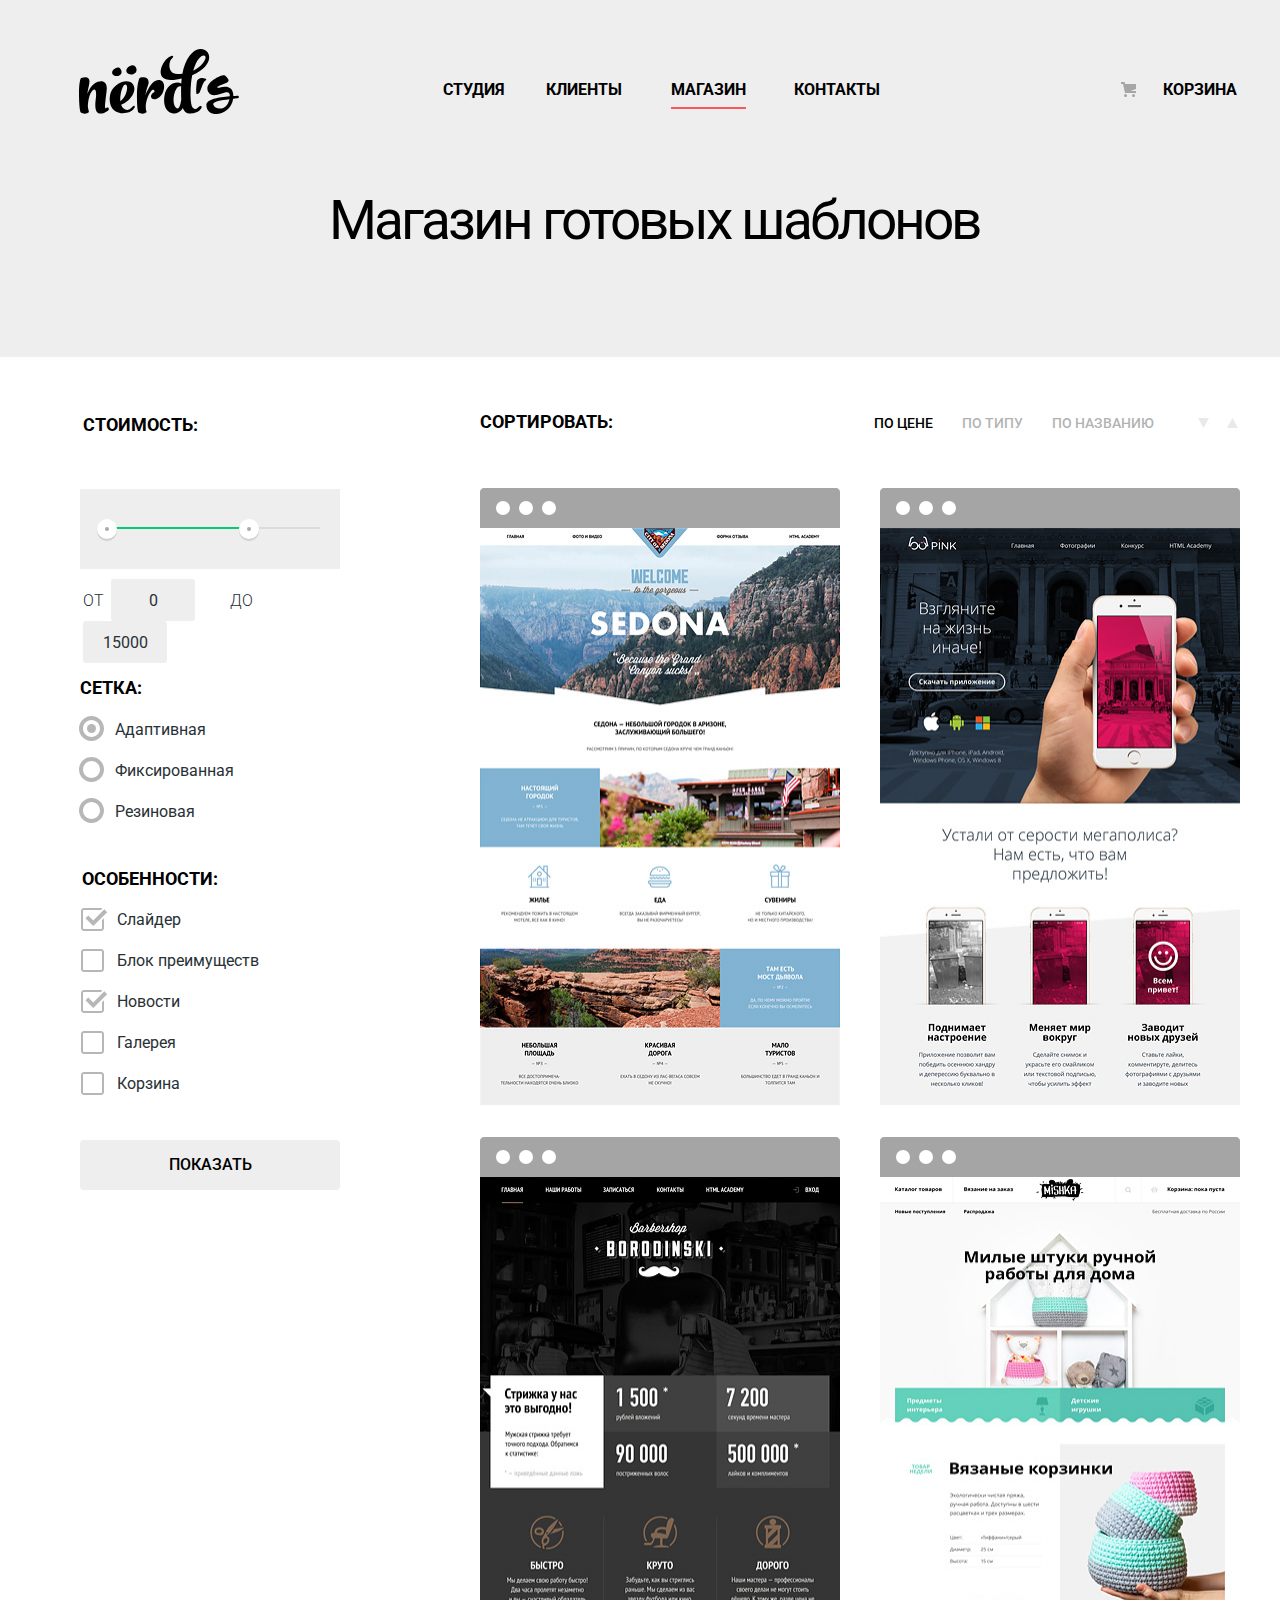
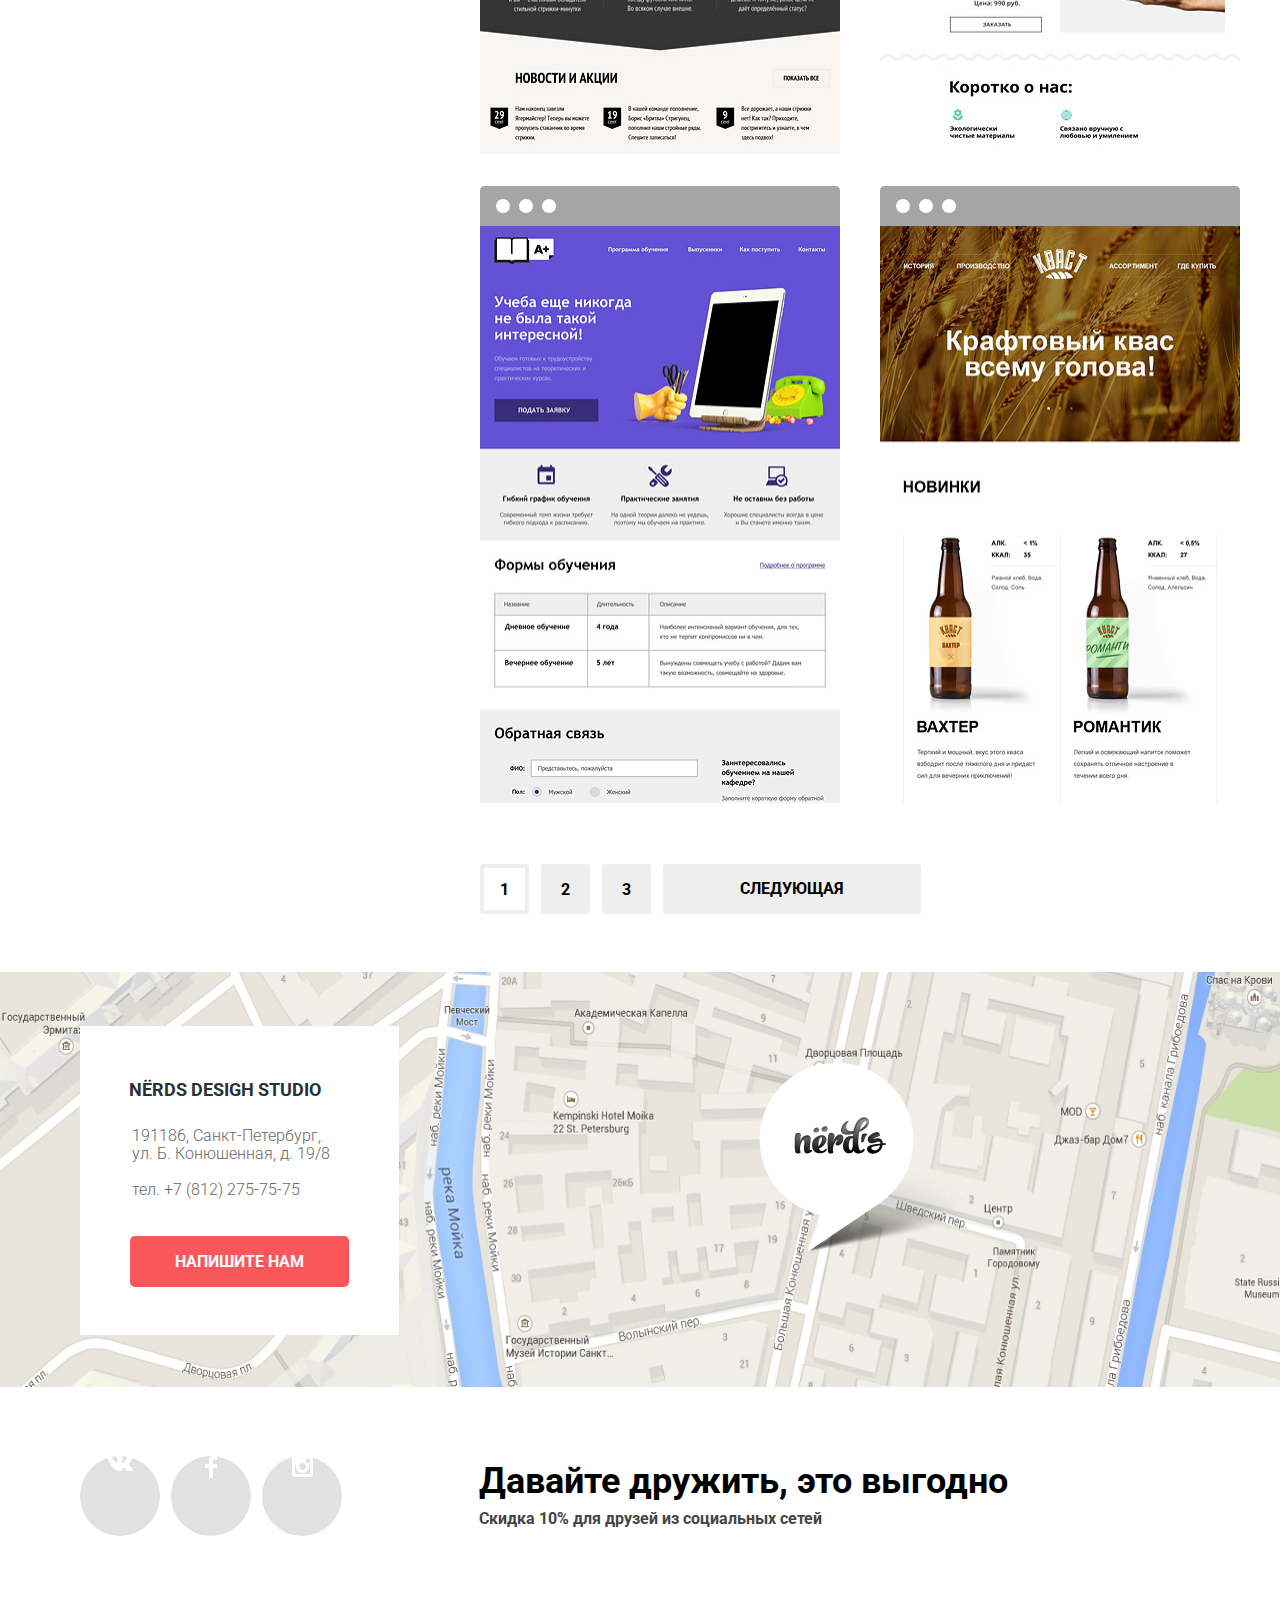
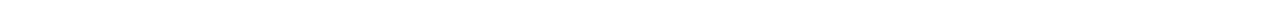
==== catalog.html @ 34147fb2 "размеры svg" ====
<!DOCTYPE html>
<html lang="ru">

<head>
  <meta charset="utf-8">
  <title>Дизайн-студия"Нёрдс"</title>
  <link href="https://fonts.googleapis.com/css?family=Roboto:400,500,700" rel="stylesheet">
  <link href="css/normalize.css" rel="stylesheet">
  <link href="css/main.min.css" rel="stylesheet"> </head>

<body>
  <header class="main-menu">
    <div class="main-menu-container">
      <a class="main-header-logo" href="index.html"> <img src="img/nerds-logo.svg" width="160" height="65" alt="Логотип дизайн-студии Нёрдс"> </a>
      <nav aria-label="Содержимое" class="main-navigation">
        <ul class="site-navigation">
          <li class="site-navigation-item studio"><a href="index.html">Студия</a></li>
          <li class="site-navigation-item"><a href="clients.html">Клиенты</a></li>
          <li class="site-navigation-item active"><a href="shop.html">Магазин</a></li>
          <li class="site-navigation-item"><a href="contacts.html">Контакты</a></li>
          <li class="site-navigation-item bucket"><a href="basket.html">Корзина</a></li>
        </ul>
      </nav>
    </div>
    <h1 class="main-title">Магазин готовых шаблонов</h1> </header>
  <main class="container">
    <h1 class="visually-hidden">Шаблоны сайтов</h1>
    <section class="filters">
      <h2 class="visually-hidden">Фильтр сайтов</h2>
      <form class="filter left-column" method="get" action="https://echo.htmlacademy.ru">
        <fieldset>
          <legend class="filter-title">Стоимость:</legend>
          <div class="range-filter">
            <div class="range-controls">
              <div class="scale">
                <div class="bar"></div>
              </div>
              <button class="toggle toggle-min"><span class="visually-hidden">Меньше</span></button>
              <button class="toggle toggle-max"><span class="visually-hidden">Больше</span></button>
            </div>
            <div class="price-controls">
              <label tabindex="0" class="min-price">от
                <input class="min-controls-window" name="min-price" type="text" value="0"> </label>
              <label tabindex="0" class="max-price">до
                <input class="max-controls-window" name="max-price" type="text" value="15000"> </label>
            </div>
          </div>
        </fieldset>
        <fieldset class="grid">
          <legend class="filter-title">Сетка:</legend>
          <ul class="filter-option-list">
            <li class="filter-option">
              <input class="filter-input-radio visually-hidden" type="radio" name="grid-filter" id="filter-adaptive" checked>
              <label for="filter-adaptive">Адаптивная</label>
            </li>
            <li class="filter-option">
              <input class="filter-input-radio visually-hidden" type="radio" name="grid-filter" id="filter-fixed">
              <label for="filter-fixed">Фиксированная</label>
            </li>
            <li class="filter-option">
              <input class="filter-input-radio visually-hidden" type="radio" name="grid-filter" id="filter-rubber">
              <label for="filter-rubber">Резиновая</label>
            </li>
          </ul>
        </fieldset>
        <fieldset class="features">
          <legend class="filter-title">Особенности:</legend>
          <ul class="filter-option-list">
            <li class="filter-option">
              <input class="filter-input-checkbox visually-hidden" type="checkbox" name="slider" id="filter-slider" checked>
              <label for="filter-slider">Слайдер</label>
            </li>
            <li class="filter-option">
              <input class="filter-input-checkbox visually-hidden" type="checkbox" name="advantages" id="filter-advantages">
              <label for="filter-advantages">Блок преимуществ</label>
            </li>
            <li class="filter-option">
              <input class="filter-input-checkbox visually-hidden" type="checkbox" name="news" id="filter-news" checked>
              <label for="filter-news">Новости</label>
            </li>
            <li class="filter-option">
              <input class="filter-input-checkbox visually-hidden" type="checkbox" name="gallery" id="filter-gallery">
              <label for="filter-gallery">Галерея</label>
            </li>
            <li class="filter-option">
              <input class="filter-input-checkbox visually-hidden" type="checkbox" name="basket" id="filter-basket">
              <label for="filter-basket">Корзина</label>
            </li>
          </ul>
        </fieldset>
        <button type="submit" class="filter-button button">Показать</button>
      </form>
      <div class="right-column">
        <div class="sort-wrapper"> <span class="filter-title modificate">Сортировать:</span>
          <ul class="sort-option-list">
            <li class="sort-option active"> <a href="#">По цене</a> </li>
            <li class="sort-option"> <a href="#">по типу</a> </li>
            <li class="sort-option"> <a href="#">по названию</a> </li>
          </ul>
          <ul class="sort-button-arrows">
            <li class="sort-button up">
              <a class="sort-button" href="#"> <img src="img/icon-up-dir.svg" width="11" height="10" alt="Cортировать по возрастанию"><span class="visually-hidden">Cортировать по возрастанию</span> </a>
            </li>
            <li class="sort-button down">
              <a class="sort-button" href="#"> <img src="img/icon-down-dir.svg" width="11" height="10" alt="Cортировать по убыванию"><span class="visually-hidden">Cортировать по убыванию</span> </a>
            </li>
          </ul>
        </div>
        <h2 class="visually-hidden">Список готовых шаблонов</h2>
        <ul class="catalog-list">
          <li class="catalog-item">
            <a href="sedona.html"> <img src="img/img-sedona.jpg" width="360" height="577" alt="Изображение главной страницы сайта Sedona"> </a>
            <div class="description-catalog">
              <h2>Sedona</h2>
              <p>Информационный сайт для туристов</p> <a href="#">9 900 руб.</a> </div>
          </li>
          <li class="catalog-item">
            <a href="pink.html"> <img src="img/img-pink.jpg" width="360" height="577" alt="Изображение главной страницы сайта Pink"> </a>
            <div class="description-catalog">
              <h2>Pink</h2>
              <p>Продуктовый лендинг для приложения для IOS и Android</p> <a href="#">9 900 руб.</a> </div>
          </li>
          <li class="catalog-item">
            <a href="borodinski.html"> <img src="img/img-barbershop.jpg" width="360" height="577" alt="Изображение главной страницы сайта Borodinski"> </a>
            <div class="description-catalog">
              <h2>Barbershop</h2>
              <p>Сайт салона красоты.Для мужчин, да.</p> <a href="#">9 900 руб.</a> </div>
          </li>
          <li class="catalog-item">
            <a href="mishka.html"> <img src="img/img-mishka.jpg" width="360" height="577" alt="Изображение главной страницы сайта Mishka"> </a>
            <div class="description-catalog">
              <h2>Mishka</h2>
              <p>Интернет-магазин вязанных игрушек</p> <a href="#">9 900 руб.</a> </div>
          </li>
          <li class="catalog-item">
            <a href="a+.html"> <img src="img/img-aplus.jpg" width="360" height="577" alt="Изображение главной страницы сайта A Plus"> </a>
            <div class="description-catalog">
              <h2>A Plus</h2>
              <p>Лендинг курсов повышения квалификации</p> <a href="#">9 900 руб.</a> </div>
          </li>
          <li class="catalog-item">
            <a href="kvast.html"> <img src="img/img-kvast.jpg" width="360" height="577" alt="Изображение главной страницы сайта Кvast"> </a>
            <div class="description-catalog">
              <h2>Кваст</h2>
              <p>Промо-сайт производителя крафтового кваса</p> <a href="#">9 900 руб</a> </div>
          </li>
        </ul>
        <ul class="pagination-list" aria-label="Переключатель страниц каталога">
          <li class="pagination-item active"><a href="#">1</a></li>
          <li class="pagination-item"><a href="#">2</a></li>
          <li class="pagination-item"><a href="#">3</a></li>
          <li class="pagination-item"><a class="next-page" href="#">Следующая</a></li>
        </ul>
      </div>
    </section>
    <section class="contacts"> <img class="map" src="img/map.jpg" alt="Карта c указанием адреса компании" width="1440" height="415"> <img class="marker-map" src="img/map-marker.png" width="367" height="190"  alt="Отметка адреса компании на карте">
      <div class="write-us">
        <h3>Nёrds desigh studio</h3>
        <p>191186, Санкт-Петербург,
          <br>ул. Б. Конюшенная, д. 19/8
          <br>
          <br>тел. +7 (812) 275-75-75</p>
          <a class="write-us-button" href="#">Напишите нам</a>
        </div>
    </section>
  </main>
  <footer class="main-footer">
    <div class="footer-social" aria-label="Мы в социальных сетях">
      <ul class="social-list">
        <li class="social-button">
          <a class="social" href="#"><img src="img/vk-icon.svg" width="26" height="15" alt="Следите за нами Вконтакте"></a>
        </li>
        <li class="social-button">
          <a class="social" href="#"><img src="img/fb-icon.svg" width="12" height="22" alt="Следите за нами В Фейсбукe"></a>
        </li>
        <li class="social-button">
          <a class="social" href="#"><img src="img/insta-icon.svg" width="21" height="21" alt="Следите за нами В Инстаграмe"></a>
        </li>
      </ul>
    </div>
    <div class="friendship">
      <h2>Давайте дружить, это выгодно</h2>
      <p>Скидка 10% для друзей из социальных сетей</p>
    </div>
  </footer>
  <section class="modal-write-us">
    <h2>Напишите нам</h2>
    <form class="modal-form" action="https://echo.htmlacademy.ru" method="post">
      <div class="row-1">
        <p class="write-item">
          <label for="input-name">Ваше имя</label>
          <input id="input-name" type="text" name="name" value="" placeholder="Имя Фамилия"> </p>
        <p class="write-item">
          <label for="input-email">Ваш email</label>
          <input id="input-email" type="email" name="email" value="" placeholder="email@example.com"> </p>
      </div>
      <div class="row-2">
        <p class="write-item">
          <label for="input-text">Текст письма</label>
          <textarea id="input-text" name="input-text" placeholder="В свободной форме"></textarea>
        </p>
      </div>
      <button class="button" type="submit">Отправить</button>
      <button class="modal-close" type="button"><img src="img/close-cross.svg" width="21" height="21" alt="Закрыть окно">Закрыть</button>
    </form>
  </section>
  <script src="js/script.min.js"></script>
</body>

</html>
---- css/main.min.css ----
body{width:100%;margin:0;padding:0;font-family:'Roboto','Arial',sans-serif;font-size:16px;line-height:24px;font-weight:700;color:#283136;background-color:#ffffff;background-position:top center;background-repeat:no-repeat;position:absolute}a{text-decoration:none}.visually-hidden{position:absolute;clip:rect(0 0 0 0);width:1px;height:1px;margin:-1px}.main-menu{width:100%;background-color:#eeeeee;margin-bottom:36px}.main-menu-container{width:1200px;margin:0 auto}.main-header-logo{width:160px;height:130px;opacity:1;cursor:pointer}.main-header-logo:hover{opacity:0.8}.main-header-logo:active{opacity:0.3}.main-header-logo img{top:49px;position:relative;left:39px}.examples-list{width:1200px;margin:0 auto}.main-navigation{font-size:16px;line-height:36px;color:#283136;text-transform:uppercase;background-color:#eeeeee;display:flex;align-items:center;flex-direction:column;margin:0}.site-navigation{width:800px;list-style:none;padding:0;margin:0;margin-left:auto;display:flex;justify-content:space-between}.bucket{margin-right:3px;margin-left:25px}.bucket::before{content:url('../img/cart-icon.svg');position:relative;top:7px;top:2px;right:27px;margin-left:194px}.site-navigation a{color:#000000;font-size:16px;display:inline-block;vertical-align:top;line-height:35px;border-bottom:solid 2px transparent}.studio{margin-right:-8px;margin-left:3px}.site-navigation a:hover{color:#fb565a}.site-navigation a:active{opacity:0.3;color:#000000}.site-navigation-item.active a{border-bottom:2px solid #fb565a}.slider{margin:0 auto;padding:0;list-style:none;width:1120px}.slide{display:none;position:relative;min-height:437px}.slide.slide-active{display:flex}.slide-column h1{font-family:'Roboto','Arial',sans-serif;font-weight:bold;font-size:55px;line-height:55px;padding-top:84px;padding-bottom:10px;margin:0}.content-1 h1{width:400px}.content-2 h1{width:548px}.content-3 h1{width:409px}.slide p{margin:16px 36px 53px -1px}.slide a{text-transform:uppercase;color:#ffffff;font-weight:lighter;background-color:#fb565a;width:240px;height:50px;padding-left:53px;padding-right:55px;padding-top:16px;padding-bottom:15px;border-radius:3px}.slide a:hover{background-color:#e74246}.slide a:active{background-color:#d7373b;box-shadow:inset 0 4px 1px 0 #c13135;color:rgba(255,255,255,0.3)}.slide-image{position:relative}.slide-image.image-1{bottom:-14px;right:-27px;transform:scale(1.09,1.04)}.slide-image.image-2{bottom:-13px;right:120px;transform:scale(1.09,1.04)}.slide-image.image-3{bottom:-13px;right:-21px;transform:scale(1.09,1.04)}.slider-pagination{width:71px;list-style:none;display:-webkit-box;display:-ms-flexbox;display:flex;justify-content:space-between;position:absolute;bottom:104px;right:504px;z-index:2}.switcher label{display:block;cursor:pointer}.slider-input-radio + label::before{content:'';display:block;width:4px;height:4px;background-position:center;border-radius:50%;background-color:white;box-shadow:0 0 0 2px white,0 0 0 7px white}.slider-input-radio:checked + label::before{box-shadow:0 0 0 2px #c1c1c1,0 0 0 7px white}.slider-input-radio:checked:active + label::before{}.slider-input-radio:active + label::before{}.projects{min-height:426px;margin-top:80px}.projects-list{list-style:none;display:flex;justify-content:space-between;width:1200px;margin:0 auto;padding:0;border-bottom:2px solid #d0cece}.project-item{width:300px;height:350px;margin-bottom:76px}.project-item.web{padding-left:40px}.project-item.presentation{padding-right:60px}.project-item h3{font-size:24px;line-height:30px;text-transform:uppercase;font-weight:bold;margin:18px -1px 15px}.project-item p{font-weight:300;margin:17px 0 46px}.project-list li{background-color:#ffffff;font-size:16px;line-height:20px;padding-left:45px;padding-right:45px;padding-top:19px;padding-bottom:19px;text-transform:uppercase;color:#ffffff;width:160px;height:50px}.project-item a{font-size:16px;font-weight:lighter;line-height:20px;padding-left:38px;padding-right:40px;padding-top:17px;padding-bottom:13px;border-radius:3px;text-transform:uppercase;color:#ffffff;width:160px;height:50px}.apps a{background-color:#00ca74}.apps a:hover{background-color:#00bc6c}.apps a:active{background-color:#00aa62;box-shadow:inset 0 4px 1px 0 #009958;color:rgba(255,255,255,0.3)}.presentation a{background-color:#efc84a}.presentation a:hover{background-color:#eab534}.presentation a:active{background-color:#e5a722;box-shadow:inset 0 4px 1px 0 #ce961f;color:rgba(255,255,255,0.3)}.web  a{background-color:#fb565a}.web  a:hover{background-color:#e74246}.web  a:active{background-color:#d7373b;box-shadow:inset 0 4px 1px 0 #c13135;color:rgba(255,255,255,0.3)}.middle-colums{display:flex;width:1200px;margin:0 auto}.about-us{width:800px;font-family:'Roboto','Arial',serif;font-weight:300;margin-left:20px}.statistics-list{width:380px;margin-top:40px}.about-us h2{line-height:45px;font-size:42px;padding:75px 86px 15px 20px;margin:0;font-weight:500;letter-spacing:2px}.about-us p{padding:0 20px;margin:1em 0 2.5em}.about-us h3{font-family:'Roboto','Arial',serif;font-weight:600;font-size:16px;text-transform:uppercase;margin:10px 0 24px;padding:0 9px 0 19px}.order-list{list-style:none}.order-item{margin-bottom:24px;margin-left:-27px;margin-top:10px}.order-item::before{content:'';background-color:#fb565a;width:26px;height:2px;margin-right:17px;display:inline-block;vertical-align:middle;position:relative;top:-2px;left:6px}.statistics-list img{margin:0 6px 10px 20px}.statistics-list h3{font-size:16px;line-height:24px;text-transform:uppercase;margin:20px 0 40px;padding:0 0 0 36px}.statistics-list table{border-collapse:collapse;margin-left:7px}.top{margin:0}.top td{font-size:46px;line-height:46px;text-transform:uppercase;text-align:center;padding:0}.top span{font-size:24.5px;position:relative;top:-17px}.top td:last-child{position:relative;left:-22px}.bottom th{font-size:16px;line-height:18px;padding-top:12px;font-weight:400;padding-left:13px;padding-right:14px;text-align:left}.examples-items{list-style:none;opacity:1;display:flex;padding:0;justify-content:space-between;margin:0;border-top:2px solid #d0cece;border-bottom:2px solid #d0cece}.examples-items li::after{content:'';display:block;height:53px;width:2px;background-color:#d0cece;position:absolute;right:-58px;top:63px}.examples-items li:last-child::after{display:none}.examples-items li{position:relative;width:225px;height:180px}.examples-items a{display:inline-block;vertical-align:top;opacity:0.2}.examples-items a:hover{opacity:1}.examples-items a:active{opacity:0.1}.examples{width:1125px;padding:0;margin:50px auto 4px}.contacts{width:100%;position:relative;margin-top:0;margin-bottom:46px}.map{width:100%;margin-top:76px}.write-us h3{font-size:18px;line-height:30px;text-transform:uppercase;padding-left:49px;padding-top:31px}.marker-map{position:absolute;top:166px;right:calc(50% - 350px)}.write-us p{font-size:16px;line-height:18px;color:#666666;text-align:left;padding-left:52px;padding-top:4px;font-weight:300}.write-us{width:319px;height:309px;background-color:#ffffff;position:absolute;left:calc(50% - 560px);top:130px}.write-us a{background-color:#fb565a;width:auto;height:50px;font-size:16px;line-height:18px;color:#ffffff;text-align:center;position:relative;padding:16px 45px;text-transform:uppercase;left:50px;top:35px;border-radius:5px}.write-us a:hover{background-color:#e74246}.write-us a:active{background-color:#d7373b;box-shadow:inset 0 4px 1px 0 #c13135;color:rgba(255,255,255,0.3)}.main-footer{width:1200px;margin:0 auto;background-color:#ffffff;display:flex;margin-bottom:55px}.footer-social{width:500px;background-color:#ffffff}.social-list{list-style:none;display:flex}.social{width:80px;height:80px;border-radius:80px;background-color:#e1e1e1;display:flex;justify-content:center;margin-right:11px}.social-button a:hover{background-color:#e74246}.social-button a:active{background-color:#d7373b;box-shadow:inset 0 4px 1px 0 #c13135;color:rgba(255,255,255,0.3)}.social:active img{opacity:0.3}.friendship{width:940px;background-color:#ffffff}.friendship h2{font-size:36px;line-height:36px;color:#000000;text-align:left;margin:23px 6px 12px 22px}.friendship p{font-size:16px;line-height:16px;color:#444444;text-align:left;margin:8px 0 0 22px}.modal-write-us{display:none;width:960px;padding-top:92px;margin:0 auto;min-height:501px;text-transform:none;top:50%;margin-top:-250px;left:50%;margin-left:-480px;position:fixed;background-color:white;box-shadow:0 0 25px 0 rgba(0,0,0,.6)}.modal-show{display:block}.modal-write-us h2{font-size:45px;line-height:45px;color:#000000;text-align:left;padding-left:97px;font-weight:500;margin-top:-23px;margin-bottom:0}.modal-write-us .row-1{justify-content:space-between;margin-bottom:47px}.modal-form .row-1,.modal-form .row-2{display:flex;justify-content:space-between}.modal-form input{width:360px;height:50px;outline:0}.button{font-size:16px;line-height:18px;text-transform:uppercase;color:#ffffff;background-color:#fb565a;padding:16px 80px 16px 80px;width:260px;text-align:center;margin-left:97px;margin-top:40px;border-radius:4px;border-style:none}.modal-close{border:0 solid transparent;width:55px;height:55px;font-size:0;background-color:transparent;cursor:pointer;position:absolute;top:62px;right:74px;opacity:0.5}.modal-close:hover{opacity:1}.modal-close:active{border:0 solid transparent;opacity:0.1;outline-style:none}.button:hover{background-color:#e74246}.button:active{background-color:#d7373b;box-shadow:inset 0 4px 1px 0 #c13135;color:rgba(255,255,255,0.3);outline-style:none}button,input{overflow:visible}.write-item{margin:38px 0 0 98px;width:360px}.write-item:nth-child(2){padding:0;margin-left:29px;margin-right:102px;margin-bottom:0}.row-2 p{margin-top:-17px}.modal-form input,.modal-form textarea{box-sizing:border-box;padding:18px 17px;font-weight:400;font-size:16px;line-height:18px;color:#444444;border:2px solid rgba(68,68,68,0.3);border-radius:3px;margin-top:7px}.modal-form input:hover,.modal-form textarea:hover{border:2px solid rgba(68,68,68,0.5)}.modal-form input:focus,.modal-form textarea:focus{border:2px solid rgba(68,68,68,1)}.modal-form input:invalid,.modal-form textarea:invalid{border:2px solid #e74246;color:#e74246}.modal-form textarea{outline:transparent;width:760px;min-height:117px;padding-top:10px;padding-left:14px}.title{width:auto;background-color:#eeeeee;text-align:center;margin-bottom:117px;padding:117px 358px 117px 358px}.main-title{font-size:55px;line-height:55px;letter-spacing:-3px;text-align:center;color:#000000;font-weight:400;padding-top:47px;padding-left:93px;padding-right:65px;padding-bottom:109px}.filter-title{font-size:18px;line-height:30px;color:#000000;text-transform:uppercase;padding:16px 0 2px 17px;margin-top:0}.sort{list-style:none}.sort li{font-size:16px;line-height:20px;color:#283136;text-transform:uppercase;display:inline-block;vertical-align:top;margin:0 9px;padding:0 13px}.sort-wrapper{display:flex;align-items:center;margin:-33px 69px;justify-content:space-between}.filters{width:1200px;margin:0 auto;display:flex;justify-content:space-between}.filter-option-list{list-style:none;position:relative;margin:17px auto}.filter-option{line-height:35px;font-size:16px;padding-right:5px;margin-top:6px;font-weight:400}.sort-option-list{font-size:14px;line-height:18px;text-transform:uppercase;list-style:none;display:flex;margin-right:25px;margin-bottom:-30px;font-weight:300}.right-column{width:820px}.left-column{padding-left:12px}.pagination-list{width:443px;margin:0 auto;padding-left:60px;white-space:nowrap;list-style:none;margin-top:36px;margin-left:0;margin-bottom:-18px}.pagination-item{padding-right:20px;padding-left:20px;padding-top:13px;padding-bottom:13px;margin-right:8px;background-color:#eeeeee;display:inline-block;vertical-align:top;text-align:center;border-radius:3px;color:rgba(0,0,0,1)}.pagination-item.active{background-color:transparent;border:4px solid #eeeeee;padding:9px 16px}.pagination-item:hover{background-color:#dfdfdf}.pagination-item:active{background-color:#d5d5d5;box-shadow:inset 0 4px 1px 0 #bfbfbf}.pagination-item:active a{color:rgba(0,0,0,0.3)}.next-page{padding:13px 57px}.pagination-item.next-page:hover{padding:9px 73px}.pagination-item a{text-decoration:none;font-size:16px;line-height:18px;color:rgba(0,0,0,1);text-transform:uppercase;text-align:center;vertical-align:middle}.filter{width:260px}.sort{width:auto;position:relative;display:flex}.catalog-list{list-style:none;flex-wrap:wrap;justify-content:space-between;align-items:flex-start;padding:0;margin:73px auto 0 60px;display:flex}.catalog-item{position:relative;width:360px;min-height:577px;flex-direction:column;margin-bottom:18px}.filter fieldset{border:none}.filter .button{margin:0;margin-top:0;margin-left:0;margin-left:28px;background-color:#eeeeee;color:#000000;font-size:16px;line-height:18px;font-weight:500;margin-top:-4px}.filter .button:hover{background-color:#dfdfdf}.filter .button:active{background-color:#d5d5d5;box-shadow:inset 0 4px 1px 0 #bfbfbf;color:rgba(0,0,0,0.3)}.start-price{width:80px}.filter-input-radio+label::before{content:'';position:absolute;top:-6px;left:-36px;width:30px;height:30px;background-image:url('../img/radio-off.svg');background-repeat:no-repeat;background-position:left center;opacity:0.4}.filter-input-radio+label:hover::before{opacity:1}.filter-input-radio+label:active{opacity:0.2}.filter-input-radio:checked+label::before{background-image:url('../img/radio-on.svg')}.filter-option-list label{position:relative;top:-16px;right:-12px;cursor:pointer}.filter-input-checkbox+label::before{content:'';position:absolute;top:-6px;left:-36px;width:30px;height:30px;background-image:url('../img/checkbox-off.svg');background-repeat:no-repeat;background-position:left center;opacity:0.4}.filter-input-checkbox+label:hover::before{opacity:1}.filter-input-checkbox+label:active{opacity:0.2}.filter-input-checkbox:checked+label::before{background-image:url('../img/checkbox-on.svg')}.sort-option-list li{line-height:35px;font-size:16px;padding-right:16px;font-weight:500}.grid{margin-top:120px;margin-left:-1px}.sort-option a{color:#000000;margin-left:13px;margin-right:0;font-size:14px;line-height:35px;opacity:0.3}.sort-option a:hover{opacity:0.6}.sort-option a:active,.sort-option.active a{opacity:1}.range-filter{width:260px;height:80px;background-color:#eeeeee;position:relative;top:42px;left:14px}.range-controls{position:relative;height:5px;padding-top:38px}.range-controls .scale{width:219px;background:#d7dcde;margin:0 auto}.range-controls .bar{width:65%;height:2px;background:#00ca74}.range-controls .toggle-min{left:18px}.range-controls .toggle{position:absolute;top:30px;left:17px;width:20px;height:20px;padding:0;border:8px solid #fff;background-color:#ababab;-webkit-box-shadow:0 2px 1px 0 #cfcfcf;box-shadow:0 2px 1px 0 #cfcfcf;border-radius:50%;cursor:pointer}.range-controls .toggle-max{left:159px}.price-controls{font-weight:300;position:relative;padding-right:0;font-size:16px;text-transform:uppercase;top:47px}.price-controls .min-price{margin-left:3px}.price-controls .max-price{margin-left:31px}.min-controls-window{margin-left:3px}.max-controls-window{margin-left:3px}.price-controls input{width:80px;height:40px;text-align:center;color:#283136;border:0;border-radius:3px;background:0 0;background-color:#eeeeee}.features{margin-top:-24px;margin-left:1px}.modificate{margin-left:-26px;padding-top:45px}.sort-button{position:relative;border:none;opacity:0.3}.sort-button:hover{opacity:0.6}.sort-button:active{opacity:1}.up{left:67px;top:34px}.down{left:38px;top:10px}.catalog-item::before{content:url('../img/browser.svg');position:relative;top:7px;opacity:0.5}.catalog-item:hover::before{opacity:1}.description-catalog{display:none;position:absolute;left:0;bottom:0;right:0;min-height:231px;background-color:#eeeeee;padding:6px}.catalog-item:hover .description-catalog{display:block;z-index:1}.description-catalog h2{font-size:18px;line-height:30px;text-align:center;text-transform:uppercase;margin-top:34px}.description-catalog p{font-size:16px;line-height:18px;text-align:center;color:#666666;margin-bottom:35px;margin-top:25px}.description-catalog a{font-size:16px;line-height:18px;padding-left:61px;padding-right:61px;padding-top:16px;padding-bottom:16px;border-radius:4px;text-transform:uppercase;color:#ffffff;background-color:#fb565a;margin-left:68px;position:relative}.description-catalog a:hover{background-color:#e74246}.description-catalog a:active{background-color:#d7373b;box-shadow:inset 0 4px 1px 0 #c13135}.sort-button-arrows{list-style:none;margin-left:-282px}
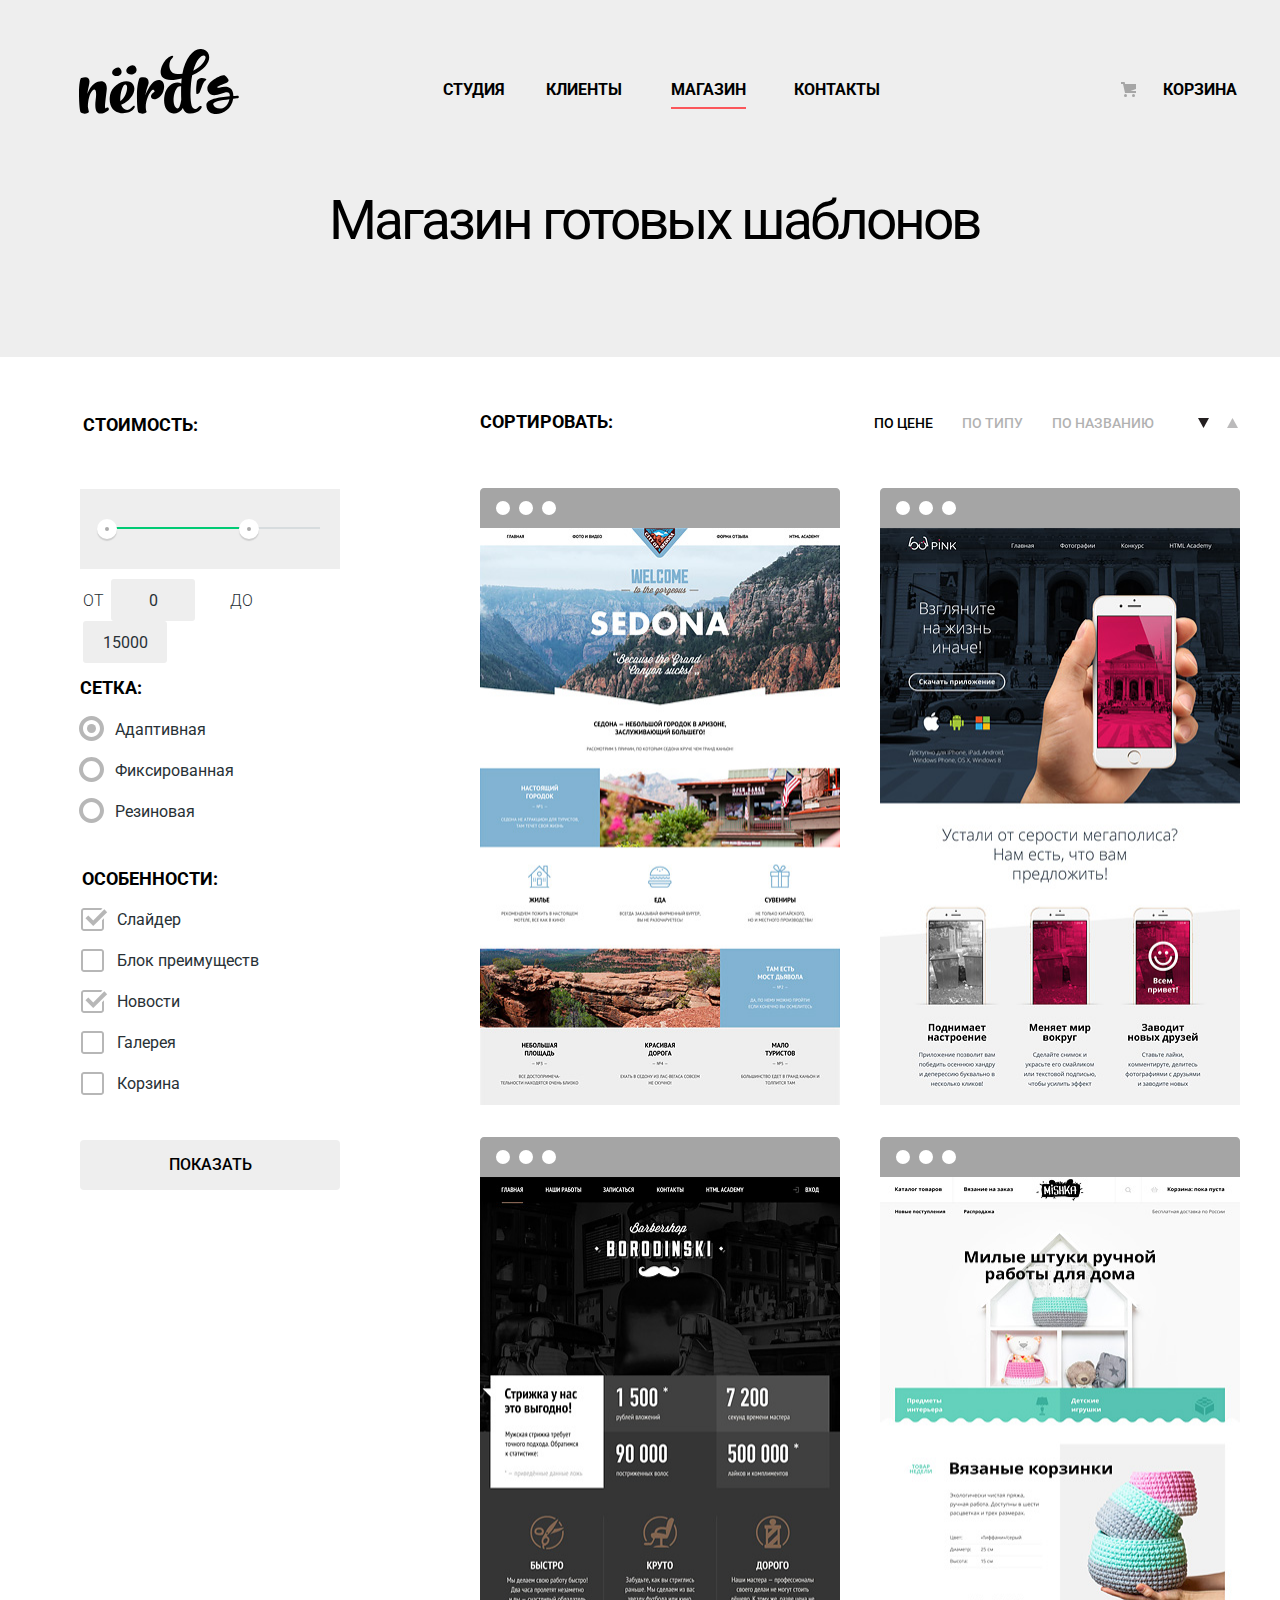
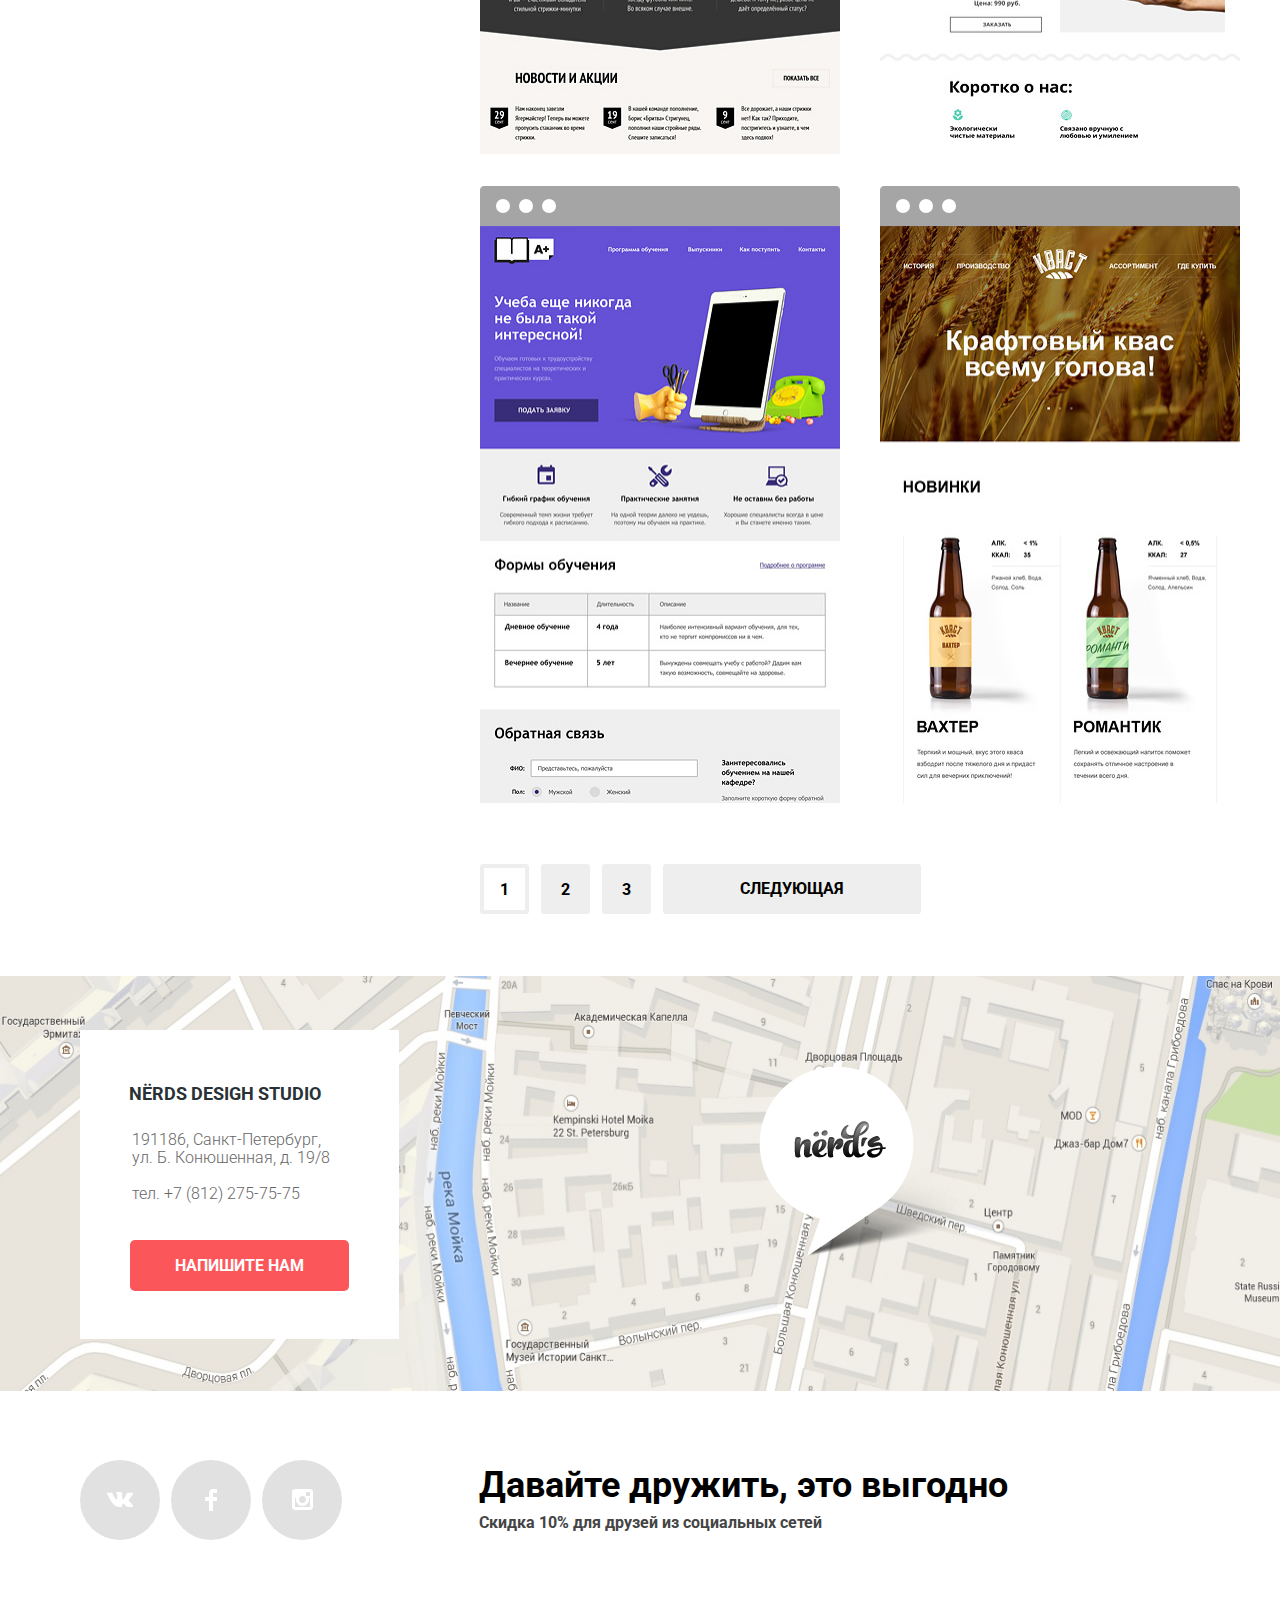
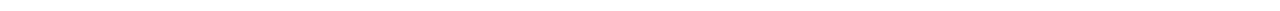
==== commit fb8332d2: "правки на финал" ====
--- a/catalog.html
+++ b/catalog.html
@@ -6,12 +6,15 @@
   <title>Дизайн-студия"Нёрдс"</title>
   <link href="https://fonts.googleapis.com/css?family=Roboto:400,500,700" rel="stylesheet">
   <link href="css/normalize.css" rel="stylesheet">
-  <link href="css/main.min.css" rel="stylesheet"> </head>
+  <link href="css/main.min.css" rel="stylesheet">
+</head>
 
 <body>
   <header class="main-menu">
     <div class="main-menu-container">
-      <a class="main-header-logo" href="index.html"> <img src="img/nerds-logo.svg" width="160" height="65" alt="Логотип дизайн-студии Нёрдс"> </a>
+      <a class="main-header-logo" href="index.html">
+        <img src="img/nerds-logo.svg" width="160" height="65" alt="Логотип дизайн-студии Нёрдс">
+      </a>
       <nav aria-label="Содержимое" class="main-navigation">
         <ul class="site-navigation">
           <li class="site-navigation-item studio"><a href="index.html">Студия</a></li>
@@ -22,7 +25,8 @@
         </ul>
       </nav>
     </div>
-    <h1 class="main-title">Магазин готовых шаблонов</h1> </header>
+    <h1 class="main-title">Магазин готовых шаблонов</h1>
+  </header>
   <main class="container">
     <h1 class="visually-hidden">Шаблоны сайтов</h1>
     <section class="filters">
@@ -91,58 +95,89 @@
         <button type="submit" class="filter-button button">Показать</button>
       </form>
       <div class="right-column">
-        <div class="sort-wrapper"> <span class="filter-title modificate">Сортировать:</span>
+        <div class="sort-wrapper">
+          <span class="filter-title modificate">Сортировать:</span>
           <ul class="sort-option-list">
-            <li class="sort-option active"> <a href="#">По цене</a> </li>
-            <li class="sort-option"> <a href="#">по типу</a> </li>
-            <li class="sort-option"> <a href="#">по названию</a> </li>
+            <li class="sort-option active"><a href="#">По цене</a></li>
+            <li class="sort-option"><a href="#">по типу</a></li>
+            <li class="sort-option"><a href="#">по названию</a></li>
           </ul>
           <ul class="sort-button-arrows">
-            <li class="sort-button up">
-              <a class="sort-button" href="#"> <img src="img/icon-up-dir.svg" width="11" height="10" alt="Cортировать по возрастанию"><span class="visually-hidden">Cортировать по возрастанию</span> </a>
-            </li>
-            <li class="sort-button down">
-              <a class="sort-button" href="#"> <img src="img/icon-down-dir.svg" width="11" height="10" alt="Cортировать по убыванию"><span class="visually-hidden">Cортировать по убыванию</span> </a>
+            <li class="sort-item up">
+              <a class="sort-button" href="#">
+                <img src="img/icon-up-dir.svg" width="11" height="10" alt="Cортировать по возрастанию">
+                <span class="visually-hidden">Cортировать по возрастанию</span>
+              </a>
+            </li>
+            <li class="sort-item down">
+              <a class="sort-button sort-button-active" href="#">
+                <img src="img/icon-down-dir.svg" width="11" height="10" alt="Cортировать по убыванию">
+                <span class="visually-hidden">Cортировать по убыванию</span>
+              </a>
             </li>
           </ul>
         </div>
         <h2 class="visually-hidden">Список готовых шаблонов</h2>
         <ul class="catalog-list">
           <li class="catalog-item">
-            <a href="sedona.html"> <img src="img/img-sedona.jpg" width="360" height="577" alt="Изображение главной страницы сайта Sedona"> </a>
+            <a href="sedona.html">
+              <img src="img/img-sedona.jpg" width="360" height="577" alt="Изображение главной страницы сайта Sedona">
+            </a>
             <div class="description-catalog">
               <h2>Sedona</h2>
-              <p>Информационный сайт для туристов</p> <a href="#">9 900 руб.</a> </div>
-          </li>
-          <li class="catalog-item">
-            <a href="pink.html"> <img src="img/img-pink.jpg" width="360" height="577" alt="Изображение главной страницы сайта Pink"> </a>
+              <p>Информационный сайт для туристов</p>
+              <a href="#">9 900 руб.</a>
+            </div>
+          </li>
+          <li class="catalog-item">
+            <a href="pink.html">
+              <img src="img/img-pink.jpg" width="360" height="577" alt="Изображение главной страницы сайта Pink">
+            </a>
             <div class="description-catalog">
               <h2>Pink</h2>
-              <p>Продуктовый лендинг для приложения для IOS и Android</p> <a href="#">9 900 руб.</a> </div>
-          </li>
-          <li class="catalog-item">
-            <a href="borodinski.html"> <img src="img/img-barbershop.jpg" width="360" height="577" alt="Изображение главной страницы сайта Borodinski"> </a>
+              <p>Продуктовый лендинг для приложения для IOS и Android</p>
+              <a href="#">9 900 руб.</a>
+            </div>
+          </li>
+          <li class="catalog-item">
+            <a href="borodinski.html">
+              <img src="img/img-barbershop.jpg" width="360" height="577" alt="Изображение главной страницы сайта Borodinski">
+            </a>
             <div class="description-catalog">
               <h2>Barbershop</h2>
-              <p>Сайт салона красоты.Для мужчин, да.</p> <a href="#">9 900 руб.</a> </div>
-          </li>
-          <li class="catalog-item">
-            <a href="mishka.html"> <img src="img/img-mishka.jpg" width="360" height="577" alt="Изображение главной страницы сайта Mishka"> </a>
+              <p>Сайт салона красоты.Для мужчин, да.</p>
+              <a href="#">9 900 руб.</a>
+            </div>
+          </li>
+          <li class="catalog-item">
+            <a href="mishka.html">
+              <img src="img/img-mishka.jpg" width="360" height="577" alt="Изображение главной страницы сайта Mishka">
+            </a>
             <div class="description-catalog">
               <h2>Mishka</h2>
-              <p>Интернет-магазин вязанных игрушек</p> <a href="#">9 900 руб.</a> </div>
-          </li>
-          <li class="catalog-item">
-            <a href="a+.html"> <img src="img/img-aplus.jpg" width="360" height="577" alt="Изображение главной страницы сайта A Plus"> </a>
+              <p>Интернет-магазин вязанных игрушек</p>
+              <a href="#">9 900 руб.</a>
+            </div>
+          </li>
+          <li class="catalog-item">
+            <a href="a+.html">
+              <img src="img/img-aplus.jpg" width="360" height="577" alt="Изображение главной страницы сайта A Plus">
+            </a>
             <div class="description-catalog">
               <h2>A Plus</h2>
-              <p>Лендинг курсов повышения квалификации</p> <a href="#">9 900 руб.</a> </div>
-          </li>
-          <li class="catalog-item">
-            <a href="kvast.html"> <img src="img/img-kvast.jpg" width="360" height="577" alt="Изображение главной страницы сайта Кvast"> </a>
+              <p>Лендинг курсов повышения квалификации</p>
+              <a href="#">9 900 руб.</a>
+            </div>
+          </li>
+          <li class="catalog-item">
+            <a href="kvast.html">
+              <img src="img/img-kvast.jpg" width="360" height="577" alt="Изображение главной страницы сайта Кvast">
+            </a>
             <div class="description-catalog">
               <h2>Кваст</h2>
-              <p>Промо-сайт производителя крафтового кваса</p> <a href="#">9 900 руб</a> </div>
+              <p>Промо-сайт производителя крафтового кваса</p>
+              <a href="#">9 900 руб</a>
+            </div>
           </li>
         </ul>
         <ul class="pagination-list" aria-label="Переключатель страниц каталога">
@@ -153,28 +188,32 @@
         </ul>
       </div>
     </section>
-    <section class="contacts"> <img class="map" src="img/map.jpg" alt="Карта c указанием адреса компании" width="1440" height="415"> <img class="marker-map" src="img/map-marker.png" width="367" height="190"  alt="Отметка адреса компании на карте">
+    <section class="contacts"> <img class="map" src="img/map.jpg" alt="Карта c указанием адреса компании" width="1440" height="415">
+      <img class="marker-map" src="img/map-marker.png" width="367" height="190"  alt="Отметка адреса компании на карте">
       <div class="write-us">
         <h3>Nёrds desigh studio</h3>
-        <p>191186, Санкт-Петербург,
-          <br>ул. Б. Конюшенная, д. 19/8
-          <br>
-          <br>тел. +7 (812) 275-75-75</p>
-          <a class="write-us-button" href="#">Напишите нам</a>
-        </div>
+        <p>191186, Санкт-Петербург,<br>ул. Б. Конюшенная, д. 19/8<br><br>тел. +7 (812) 275-75-75</p>
+        <a class="write-us-button" href="#">Напишите нам</a>
+      </div>
     </section>
   </main>
   <footer class="main-footer">
     <div class="footer-social" aria-label="Мы в социальных сетях">
       <ul class="social-list">
         <li class="social-button">
-          <a class="social" href="#"><img src="img/vk-icon.svg" width="26" height="15" alt="Следите за нами Вконтакте"></a>
+          <a class="social" href="#">
+            <img src="img/vk-icon.svg" width="26" height="15" alt="Следите за нами Вконтакте">
+          </a>
         </li>
         <li class="social-button">
-          <a class="social" href="#"><img src="img/fb-icon.svg" width="12" height="22" alt="Следите за нами В Фейсбукe"></a>
+          <a class="social" href="#">
+            <img src="img/fb-icon.svg" width="12" height="22" alt="Следите за нами В Фейсбукe">
+          </a>
         </li>
         <li class="social-button">
-          <a class="social" href="#"><img src="img/insta-icon.svg" width="21" height="21" alt="Следите за нами В Инстаграмe"></a>
+          <a class="social" href="#">
+            <img src="img/insta-icon.svg" width="21" height="21" alt="Следите за нами В Инстаграмe">
+          </a>
         </li>
       </ul>
     </div>
@@ -189,10 +228,12 @@
       <div class="row-1">
         <p class="write-item">
           <label for="input-name">Ваше имя</label>
-          <input id="input-name" type="text" name="name" value="" placeholder="Имя Фамилия"> </p>
+          <input id="input-name" type="text" name="name" value="" placeholder="Имя Фамилия">
+        </p>
         <p class="write-item">
           <label for="input-email">Ваш email</label>
-          <input id="input-email" type="email" name="email" value="" placeholder="email@example.com"> </p>
+          <input id="input-email" type="email" name="email" value="" placeholder="email@example.com">
+        </p>
       </div>
       <div class="row-2">
         <p class="write-item">
--- a/css/main.min.css
+++ b/css/main.min.css
@@ -1 +1 @@
-body{width:100%;margin:0;padding:0;font-family:'Roboto','Arial',sans-serif;font-size:16px;line-height:24px;font-weight:700;color:#283136;background-color:#ffffff;background-position:top center;background-repeat:no-repeat;position:absolute}a{text-decoration:none}.visually-hidden{position:absolute;clip:rect(0 0 0 0);width:1px;height:1px;margin:-1px}.main-menu{width:100%;background-color:#eeeeee;margin-bottom:36px}.main-menu-container{width:1200px;margin:0 auto}.main-header-logo{width:160px;height:130px;opacity:1;cursor:pointer}.main-header-logo:hover{opacity:0.8}.main-header-logo:active{opacity:0.3}.main-header-logo img{top:49px;position:relative;left:39px}.examples-list{width:1200px;margin:0 auto}.main-navigation{font-size:16px;line-height:36px;color:#283136;text-transform:uppercase;background-color:#eeeeee;display:flex;align-items:center;flex-direction:column;margin:0}.site-navigation{width:800px;list-style:none;padding:0;margin:0;margin-left:auto;display:flex;justify-content:space-between}.bucket{margin-right:3px;margin-left:25px}.bucket::before{content:url('../img/cart-icon.svg');position:relative;top:7px;top:2px;right:27px;margin-left:194px}.site-navigation a{color:#000000;font-size:16px;display:inline-block;vertical-align:top;line-height:35px;border-bottom:solid 2px transparent}.studio{margin-right:-8px;margin-left:3px}.site-navigation a:hover{color:#fb565a}.site-navigation a:active{opacity:0.3;color:#000000}.site-navigation-item.active a{border-bottom:2px solid #fb565a}.slider{margin:0 auto;padding:0;list-style:none;width:1120px}.slide{display:none;position:relative;min-height:437px}.slide.slide-active{display:flex}.slide-column h1{font-family:'Roboto','Arial',sans-serif;font-weight:bold;font-size:55px;line-height:55px;padding-top:84px;padding-bottom:10px;margin:0}.content-1 h1{width:400px}.content-2 h1{width:548px}.content-3 h1{width:409px}.slide p{margin:16px 36px 53px -1px}.slide a{text-transform:uppercase;color:#ffffff;font-weight:lighter;background-color:#fb565a;width:240px;height:50px;padding-left:53px;padding-right:55px;padding-top:16px;padding-bottom:15px;border-radius:3px}.slide a:hover{background-color:#e74246}.slide a:active{background-color:#d7373b;box-shadow:inset 0 4px 1px 0 #c13135;color:rgba(255,255,255,0.3)}.slide-image{position:relative}.slide-image.image-1{bottom:-14px;right:-27px;transform:scale(1.09,1.04)}.slide-image.image-2{bottom:-13px;right:120px;transform:scale(1.09,1.04)}.slide-image.image-3{bottom:-13px;right:-21px;transform:scale(1.09,1.04)}.slider-pagination{width:71px;list-style:none;display:-webkit-box;display:-ms-flexbox;display:flex;justify-content:space-between;position:absolute;bottom:104px;right:504px;z-index:2}.switcher label{display:block;cursor:pointer}.slider-input-radio + label::before{content:'';display:block;width:4px;height:4px;background-position:center;border-radius:50%;background-color:white;box-shadow:0 0 0 2px white,0 0 0 7px white}.slider-input-radio:checked + label::before{box-shadow:0 0 0 2px #c1c1c1,0 0 0 7px white}.slider-input-radio:checked:active + label::before{}.slider-input-radio:active + label::before{}.projects{min-height:426px;margin-top:80px}.projects-list{list-style:none;display:flex;justify-content:space-between;width:1200px;margin:0 auto;padding:0;border-bottom:2px solid #d0cece}.project-item{width:300px;height:350px;margin-bottom:76px}.project-item.web{padding-left:40px}.project-item.presentation{padding-right:60px}.project-item h3{font-size:24px;line-height:30px;text-transform:uppercase;font-weight:bold;margin:18px -1px 15px}.project-item p{font-weight:300;margin:17px 0 46px}.project-list li{background-color:#ffffff;font-size:16px;line-height:20px;padding-left:45px;padding-right:45px;padding-top:19px;padding-bottom:19px;text-transform:uppercase;color:#ffffff;width:160px;height:50px}.project-item a{font-size:16px;font-weight:lighter;line-height:20px;padding-left:38px;padding-right:40px;padding-top:17px;padding-bottom:13px;border-radius:3px;text-transform:uppercase;color:#ffffff;width:160px;height:50px}.apps a{background-color:#00ca74}.apps a:hover{background-color:#00bc6c}.apps a:active{background-color:#00aa62;box-shadow:inset 0 4px 1px 0 #009958;color:rgba(255,255,255,0.3)}.presentation a{background-color:#efc84a}.presentation a:hover{background-color:#eab534}.presentation a:active{background-color:#e5a722;box-shadow:inset 0 4px 1px 0 #ce961f;color:rgba(255,255,255,0.3)}.web  a{background-color:#fb565a}.web  a:hover{background-color:#e74246}.web  a:active{background-color:#d7373b;box-shadow:inset 0 4px 1px 0 #c13135;color:rgba(255,255,255,0.3)}.middle-colums{display:flex;width:1200px;margin:0 auto}.about-us{width:800px;font-family:'Roboto','Arial',serif;font-weight:300;margin-left:20px}.statistics-list{width:380px;margin-top:40px}.about-us h2{line-height:45px;font-size:42px;padding:75px 86px 15px 20px;margin:0;font-weight:500;letter-spacing:2px}.about-us p{padding:0 20px;margin:1em 0 2.5em}.about-us h3{font-family:'Roboto','Arial',serif;font-weight:600;font-size:16px;text-transform:uppercase;margin:10px 0 24px;padding:0 9px 0 19px}.order-list{list-style:none}.order-item{margin-bottom:24px;margin-left:-27px;margin-top:10px}.order-item::before{content:'';background-color:#fb565a;width:26px;height:2px;margin-right:17px;display:inline-block;vertical-align:middle;position:relative;top:-2px;left:6px}.statistics-list img{margin:0 6px 10px 20px}.statistics-list h3{font-size:16px;line-height:24px;text-transform:uppercase;margin:20px 0 40px;padding:0 0 0 36px}.statistics-list table{border-collapse:collapse;margin-left:7px}.top{margin:0}.top td{font-size:46px;line-height:46px;text-transform:uppercase;text-align:center;padding:0}.top span{font-size:24.5px;position:relative;top:-17px}.top td:last-child{position:relative;left:-22px}.bottom th{font-size:16px;line-height:18px;padding-top:12px;font-weight:400;padding-left:13px;padding-right:14px;text-align:left}.examples-items{list-style:none;opacity:1;display:flex;padding:0;justify-content:space-between;margin:0;border-top:2px solid #d0cece;border-bottom:2px solid #d0cece}.examples-items li::after{content:'';display:block;height:53px;width:2px;background-color:#d0cece;position:absolute;right:-58px;top:63px}.examples-items li:last-child::after{display:none}.examples-items li{position:relative;width:225px;height:180px}.examples-items a{display:inline-block;vertical-align:top;opacity:0.2}.examples-items a:hover{opacity:1}.examples-items a:active{opacity:0.1}.examples{width:1125px;padding:0;margin:50px auto 4px}.contacts{width:100%;position:relative;margin-top:0;margin-bottom:46px}.map{width:100%;margin-top:76px}.write-us h3{font-size:18px;line-height:30px;text-transform:uppercase;padding-left:49px;padding-top:31px}.marker-map{position:absolute;top:166px;right:calc(50% - 350px)}.write-us p{font-size:16px;line-height:18px;color:#666666;text-align:left;padding-left:52px;padding-top:4px;font-weight:300}.write-us{width:319px;height:309px;background-color:#ffffff;position:absolute;left:calc(50% - 560px);top:130px}.write-us a{background-color:#fb565a;width:auto;height:50px;font-size:16px;line-height:18px;color:#ffffff;text-align:center;position:relative;padding:16px 45px;text-transform:uppercase;left:50px;top:35px;border-radius:5px}.write-us a:hover{background-color:#e74246}.write-us a:active{background-color:#d7373b;box-shadow:inset 0 4px 1px 0 #c13135;color:rgba(255,255,255,0.3)}.main-footer{width:1200px;margin:0 auto;background-color:#ffffff;display:flex;margin-bottom:55px}.footer-social{width:500px;background-color:#ffffff}.social-list{list-style:none;display:flex}.social{width:80px;height:80px;border-radius:80px;background-color:#e1e1e1;display:flex;justify-content:center;margin-right:11px}.social-button a:hover{background-color:#e74246}.social-button a:active{background-color:#d7373b;box-shadow:inset 0 4px 1px 0 #c13135;color:rgba(255,255,255,0.3)}.social:active img{opacity:0.3}.friendship{width:940px;background-color:#ffffff}.friendship h2{font-size:36px;line-height:36px;color:#000000;text-align:left;margin:23px 6px 12px 22px}.friendship p{font-size:16px;line-height:16px;color:#444444;text-align:left;margin:8px 0 0 22px}.modal-write-us{display:none;width:960px;padding-top:92px;margin:0 auto;min-height:501px;text-transform:none;top:50%;margin-top:-250px;left:50%;margin-left:-480px;position:fixed;background-color:white;box-shadow:0 0 25px 0 rgba(0,0,0,.6)}.modal-show{display:block}.modal-write-us h2{font-size:45px;line-height:45px;color:#000000;text-align:left;padding-left:97px;font-weight:500;margin-top:-23px;margin-bottom:0}.modal-write-us .row-1{justify-content:space-between;margin-bottom:47px}.modal-form .row-1,.modal-form .row-2{display:flex;justify-content:space-between}.modal-form input{width:360px;height:50px;outline:0}.button{font-size:16px;line-height:18px;text-transform:uppercase;color:#ffffff;background-color:#fb565a;padding:16px 80px 16px 80px;width:260px;text-align:center;margin-left:97px;margin-top:40px;border-radius:4px;border-style:none}.modal-close{border:0 solid transparent;width:55px;height:55px;font-size:0;background-color:transparent;cursor:pointer;position:absolute;top:62px;right:74px;opacity:0.5}.modal-close:hover{opacity:1}.modal-close:active{border:0 solid transparent;opacity:0.1;outline-style:none}.button:hover{background-color:#e74246}.button:active{background-color:#d7373b;box-shadow:inset 0 4px 1px 0 #c13135;color:rgba(255,255,255,0.3);outline-style:none}button,input{overflow:visible}.write-item{margin:38px 0 0 98px;width:360px}.write-item:nth-child(2){padding:0;margin-left:29px;margin-right:102px;margin-bottom:0}.row-2 p{margin-top:-17px}.modal-form input,.modal-form textarea{box-sizing:border-box;padding:18px 17px;font-weight:400;font-size:16px;line-height:18px;color:#444444;border:2px solid rgba(68,68,68,0.3);border-radius:3px;margin-top:7px}.modal-form input:hover,.modal-form textarea:hover{border:2px solid rgba(68,68,68,0.5)}.modal-form input:focus,.modal-form textarea:focus{border:2px solid rgba(68,68,68,1)}.modal-form input:invalid,.modal-form textarea:invalid{border:2px solid #e74246;color:#e74246}.modal-form textarea{outline:transparent;width:760px;min-height:117px;padding-top:10px;padding-left:14px}.title{width:auto;background-color:#eeeeee;text-align:center;margin-bottom:117px;padding:117px 358px 117px 358px}.main-title{font-size:55px;line-height:55px;letter-spacing:-3px;text-align:center;color:#000000;font-weight:400;padding-top:47px;padding-left:93px;padding-right:65px;padding-bottom:109px}.filter-title{font-size:18px;line-height:30px;color:#000000;text-transform:uppercase;padding:16px 0 2px 17px;margin-top:0}.sort{list-style:none}.sort li{font-size:16px;line-height:20px;color:#283136;text-transform:uppercase;display:inline-block;vertical-align:top;margin:0 9px;padding:0 13px}.sort-wrapper{display:flex;align-items:center;margin:-33px 69px;justify-content:space-between}.filters{width:1200px;margin:0 auto;display:flex;justify-content:space-between}.filter-option-list{list-style:none;position:relative;margin:17px auto}.filter-option{line-height:35px;font-size:16px;padding-right:5px;margin-top:6px;font-weight:400}.sort-option-list{font-size:14px;line-height:18px;text-transform:uppercase;list-style:none;display:flex;margin-right:25px;margin-bottom:-30px;font-weight:300}.right-column{width:820px}.left-column{padding-left:12px}.pagination-list{width:443px;margin:0 auto;padding-left:60px;white-space:nowrap;list-style:none;margin-top:36px;margin-left:0;margin-bottom:-18px}.pagination-item{padding-right:20px;padding-left:20px;padding-top:13px;padding-bottom:13px;margin-right:8px;background-color:#eeeeee;display:inline-block;vertical-align:top;text-align:center;border-radius:3px;color:rgba(0,0,0,1)}.pagination-item.active{background-color:transparent;border:4px solid #eeeeee;padding:9px 16px}.pagination-item:hover{background-color:#dfdfdf}.pagination-item:active{background-color:#d5d5d5;box-shadow:inset 0 4px 1px 0 #bfbfbf}.pagination-item:active a{color:rgba(0,0,0,0.3)}.next-page{padding:13px 57px}.pagination-item.next-page:hover{padding:9px 73px}.pagination-item a{text-decoration:none;font-size:16px;line-height:18px;color:rgba(0,0,0,1);text-transform:uppercase;text-align:center;vertical-align:middle}.filter{width:260px}.sort{width:auto;position:relative;display:flex}.catalog-list{list-style:none;flex-wrap:wrap;justify-content:space-between;align-items:flex-start;padding:0;margin:73px auto 0 60px;display:flex}.catalog-item{position:relative;width:360px;min-height:577px;flex-direction:column;margin-bottom:18px}.filter fieldset{border:none}.filter .button{margin:0;margin-top:0;margin-left:0;margin-left:28px;background-color:#eeeeee;color:#000000;font-size:16px;line-height:18px;font-weight:500;margin-top:-4px}.filter .button:hover{background-color:#dfdfdf}.filter .button:active{background-color:#d5d5d5;box-shadow:inset 0 4px 1px 0 #bfbfbf;color:rgba(0,0,0,0.3)}.start-price{width:80px}.filter-input-radio+label::before{content:'';position:absolute;top:-6px;left:-36px;width:30px;height:30px;background-image:url('../img/radio-off.svg');background-repeat:no-repeat;background-position:left center;opacity:0.4}.filter-input-radio+label:hover::before{opacity:1}.filter-input-radio+label:active{opacity:0.2}.filter-input-radio:checked+label::before{background-image:url('../img/radio-on.svg')}.filter-option-list label{position:relative;top:-16px;right:-12px;cursor:pointer}.filter-input-checkbox+label::before{content:'';position:absolute;top:-6px;left:-36px;width:30px;height:30px;background-image:url('../img/checkbox-off.svg');background-repeat:no-repeat;background-position:left center;opacity:0.4}.filter-input-checkbox+label:hover::before{opacity:1}.filter-input-checkbox+label:active{opacity:0.2}.filter-input-checkbox:checked+label::before{background-image:url('../img/checkbox-on.svg')}.sort-option-list li{line-height:35px;font-size:16px;padding-right:16px;font-weight:500}.grid{margin-top:120px;margin-left:-1px}.sort-option a{color:#000000;margin-left:13px;margin-right:0;font-size:14px;line-height:35px;opacity:0.3}.sort-option a:hover{opacity:0.6}.sort-option a:active,.sort-option.active a{opacity:1}.range-filter{width:260px;height:80px;background-color:#eeeeee;position:relative;top:42px;left:14px}.range-controls{position:relative;height:5px;padding-top:38px}.range-controls .scale{width:219px;background:#d7dcde;margin:0 auto}.range-controls .bar{width:65%;height:2px;background:#00ca74}.range-controls .toggle-min{left:18px}.range-controls .toggle{position:absolute;top:30px;left:17px;width:20px;height:20px;padding:0;border:8px solid #fff;background-color:#ababab;-webkit-box-shadow:0 2px 1px 0 #cfcfcf;box-shadow:0 2px 1px 0 #cfcfcf;border-radius:50%;cursor:pointer}.range-controls .toggle-max{left:159px}.price-controls{font-weight:300;position:relative;padding-right:0;font-size:16px;text-transform:uppercase;top:47px}.price-controls .min-price{margin-left:3px}.price-controls .max-price{margin-left:31px}.min-controls-window{margin-left:3px}.max-controls-window{margin-left:3px}.price-controls input{width:80px;height:40px;text-align:center;color:#283136;border:0;border-radius:3px;background:0 0;background-color:#eeeeee}.features{margin-top:-24px;margin-left:1px}.modificate{margin-left:-26px;padding-top:45px}.sort-button{position:relative;border:none;opacity:0.3}.sort-button:hover{opacity:0.6}.sort-button:active{opacity:1}.up{left:67px;top:34px}.down{left:38px;top:10px}.catalog-item::before{content:url('../img/browser.svg');position:relative;top:7px;opacity:0.5}.catalog-item:hover::before{opacity:1}.description-catalog{display:none;position:absolute;left:0;bottom:0;right:0;min-height:231px;background-color:#eeeeee;padding:6px}.catalog-item:hover .description-catalog{display:block;z-index:1}.description-catalog h2{font-size:18px;line-height:30px;text-align:center;text-transform:uppercase;margin-top:34px}.description-catalog p{font-size:16px;line-height:18px;text-align:center;color:#666666;margin-bottom:35px;margin-top:25px}.description-catalog a{font-size:16px;line-height:18px;padding-left:61px;padding-right:61px;padding-top:16px;padding-bottom:16px;border-radius:4px;text-transform:uppercase;color:#ffffff;background-color:#fb565a;margin-left:68px;position:relative}.description-catalog a:hover{background-color:#e74246}.description-catalog a:active{background-color:#d7373b;box-shadow:inset 0 4px 1px 0 #c13135}.sort-button-arrows{list-style:none;margin-left:-282px}+body{width:100%;margin:0;padding:0;font-family:'Roboto','Arial',sans-serif;font-size:16px;line-height:24px;font-weight:700;color:#283136;background-color:#ffffff;background-position:top center;background-repeat:no-repeat;position:absolute}a{text-decoration:none}.visually-hidden{position:absolute;clip:rect(0 0 0 0);width:1px;height:1px;margin:-1px}.main-menu{width:100%;background-color:#eeeeee;margin-bottom:36px}.main-menu-container{width:1200px;margin:0 auto}.main-header-logo{width:160px;height:130px;opacity:1;cursor:pointer}.main-header-logo:hover{opacity:0.8}.main-header-logo:active{opacity:0.3}.main-header-logo img{top:49px;position:relative;left:39px}.examples-list{width:1200px;margin:0 auto}.main-navigation{font-size:16px;line-height:36px;color:#283136;text-transform:uppercase;background-color:#eeeeee;display:flex;align-items:center;flex-direction:column;margin:0}.site-navigation{width:800px;list-style:none;padding:0;margin:0;margin-left:auto;display:flex;justify-content:space-between}.bucket{margin-right:3px;margin-left:25px}.bucket::before{content:url('../img/cart-icon.svg');position:relative;top:7px;top:2px;right:27px;margin-left:194px}.site-navigation a{color:#000000;font-size:16px;display:inline-block;vertical-align:top;line-height:35px;border-bottom:solid 2px transparent}.studio{margin-right:-8px;margin-left:3px}.site-navigation a:hover{color:#fb565a}.site-navigation a:active{opacity:0.3;color:#000000}.site-navigation-item.active a{border-bottom:2px solid #fb565a}.slider{margin:0 auto;padding:0;list-style:none;width:1120px}.slide{display:none;position:relative;min-height:437px}.slide.slide-active{display:flex}.slide-column h1{font-family:'Roboto','Arial',sans-serif;font-weight:bold;font-size:55px;line-height:55px;padding-top:84px;padding-bottom:10px;margin:0}.content-1 h1{width:400px}.content-2 h1{width:548px}.content-3 h1{width:409px}.slide p{margin:16px 36px 53px -1px}.slide a{text-transform:uppercase;color:#ffffff;font-weight:lighter;background-color:#fb565a;width:240px;height:50px;padding-left:53px;padding-right:55px;padding-top:16px;padding-bottom:15px;border-radius:3px}.slide a:hover{background-color:#e74246}.slide a:active{background-color:#d7373b;box-shadow:inset 0 4px 1px 0 #c13135;color:rgba(255,255,255,0.3)}.slide-image{position:relative}.slide-image.image-1{bottom:-14px;right:-27px;transform:scale(1.09,1.04)}.slide-image.image-2{bottom:-13px;right:120px;transform:scale(1.09,1.04)}.slide-image.image-3{bottom:-13px;right:-21px;transform:scale(1.09,1.04)}.slider-pagination{width:71px;list-style:none;display:-webkit-box;display:-ms-flexbox;display:flex;justify-content:space-between;position:absolute;bottom:104px;right:504px;z-index:2}.switcher label{display:block;cursor:pointer}.slider-input-radio + label::before{content:'';display:block;width:4px;height:4px;background-position:center;border-radius:50%;background-color:white;box-shadow:0 0 0 2px white,0 0 0 7px white}.slider-input-radio:checked + label::before{box-shadow:0 0 0 2px #c1c1c1,0 0 0 7px white}.slider-input-radio:checked:active + label::before{}.slider-input-radio:active + label::before{}.projects{min-height:426px;margin-top:80px}.projects-list{list-style:none;display:flex;justify-content:space-between;width:1200px;margin:0 auto;padding:0;border-bottom:2px solid #d0cece}.project-item{width:300px;height:350px;margin-bottom:76px}.project-item.web{padding-left:40px}.project-item.presentation{padding-right:60px}.project-item h3{font-size:24px;line-height:30px;text-transform:uppercase;font-weight:bold;margin:18px -1px 15px}.project-item p{font-weight:300;margin:17px 0 46px}.project-list li{background-color:#ffffff;font-size:16px;line-height:20px;padding-left:45px;padding-right:45px;padding-top:19px;padding-bottom:19px;text-transform:uppercase;color:#ffffff;width:160px;height:50px}.project-item a{font-size:16px;font-weight:lighter;line-height:20px;padding-left:38px;padding-right:40px;padding-top:17px;padding-bottom:13px;border-radius:3px;text-transform:uppercase;color:#ffffff;width:160px;height:50px}.apps a{background-color:#00ca74}.apps a:hover{background-color:#00bc6c}.apps a:active{background-color:#00aa62;box-shadow:inset 0 4px 1px 0 #009958;color:rgba(255,255,255,0.3)}.presentation a{background-color:#efc84a}.presentation a:hover{background-color:#eab534}.presentation a:active{background-color:#e5a722;box-shadow:inset 0 4px 1px 0 #ce961f;color:rgba(255,255,255,0.3)}.web  a{background-color:#fb565a}.web  a:hover{background-color:#e74246}.web  a:active{background-color:#d7373b;box-shadow:inset 0 4px 1px 0 #c13135;color:rgba(255,255,255,0.3)}.middle-colums{display:flex;width:1200px;margin:0 auto}.about-us{width:800px;font-family:'Roboto','Arial',serif;font-weight:300;margin-left:20px}.statistics-list{width:380px;margin-top:40px}.about-us h2{line-height:45px;font-size:42px;padding:75px 86px 15px 20px;margin:0;font-weight:500;letter-spacing:2px}.about-us p{padding:0 20px;margin:1em 0 2.5em}.about-us h3{font-family:'Roboto','Arial',serif;font-weight:600;font-size:16px;text-transform:uppercase;margin:10px 0 24px;padding:0 9px 0 19px}.order-list{list-style:none}.order-item{margin-bottom:24px;margin-left:-27px;margin-top:10px}.order-item::before{content:'';background-color:#fb565a;width:26px;height:2px;margin-right:17px;display:inline-block;vertical-align:middle;position:relative;top:-2px;left:6px}.statistics-list img{margin:0 6px 10px 20px}.statistics-list h3{font-size:16px;line-height:24px;text-transform:uppercase;margin:20px 0 40px;padding:0 0 0 36px}.statistics-list table{border-collapse:collapse;margin-left:7px}.top{margin:0}.top td{font-size:46px;line-height:46px;text-transform:uppercase;text-align:center;padding:0}.top span{font-size:24px;position:relative;top:-17px}.top td:last-child{position:relative;left:-22px}.bottom th{font-size:16px;line-height:18px;padding-top:12px;font-weight:400;padding-left:13px;padding-right:14px;text-align:left}.examples-items{list-style:none;opacity:1;display:flex;padding:0;justify-content:space-between;margin:0;border-top:2px solid #d0cece;border-bottom:2px solid #d0cece}.examples-items li::after{content:'';display:block;height:53px;width:2px;background-color:#d0cece;position:absolute;right:-58px;top:63px}.examples-items li:last-child::after{display:none}.examples-items li{position:relative;width:225px;height:180px}.examples-items a{display:inline-block;vertical-align:top;opacity:0.2}.examples-items a:hover{opacity:1}.examples-items a:active{opacity:0.1}.examples{width:1125px;padding:0;margin:50px auto 4px}.contacts{width:100%;position:relative;margin-top:0;margin-bottom:46px}.map{width:100%;margin-top:76px}.write-us h3{font-size:18px;line-height:30px;text-transform:uppercase;padding-left:49px;padding-top:31px}.marker-map{position:absolute;top:166px;right:calc(50% - 350px)}.write-us p{font-size:16px;line-height:18px;color:#666666;text-align:left;padding-left:52px;padding-top:4px;font-weight:300}.write-us{width:319px;height:309px;background-color:#ffffff;position:absolute;left:calc(50% - 560px);top:130px}.write-us a{background-color:#fb565a;width:auto;height:50px;font-size:16px;line-height:18px;color:#ffffff;text-align:center;position:relative;padding:16px 45px;text-transform:uppercase;left:50px;top:35px;border-radius:5px}.write-us a:hover{background-color:#e74246}.write-us a:active{background-color:#d7373b;box-shadow:inset 0 4px 1px 0 #c13135;color:rgba(255,255,255,0.3)}.main-footer{width:1200px;margin:0 auto;background-color:#ffffff;display:flex;margin-bottom:55px}.footer-social{width:500px;background-color:#ffffff}.social-list{list-style:none;display:flex}.social{width:80px;height:80px;border-radius:80px;background-color:#e1e1e1;display:flex;justify-content:center;margin-right:11px}.social img{margin:auto}.social-button a:hover{background-color:#e74246}.social-button a:active{background-color:#d7373b;box-shadow:inset 0 4px 1px 0 #c13135;color:rgba(255,255,255,0.3)}.social:active img{opacity:0.3}.friendship{width:940px;background-color:#ffffff}.friendship h2{font-size:36px;line-height:36px;color:#000000;text-align:left;margin:23px 6px 12px 22px}.friendship p{font-size:16px;line-height:16px;color:#444444;text-align:left;margin:8px 0 0 22px}.modal-write-us{display:none;width:960px;padding-top:92px;margin:0 auto;min-height:501px;text-transform:none;position:fixed;left:50%;top:50%;transform:translate(-50%);background-color:white;box-shadow:0 0 25px 0 rgba(0,0,0,.6)}.modal-show{display:block}.modal-write-us h2{font-size:45px;line-height:45px;color:#000000;text-align:left;padding-left:97px;font-weight:500;margin-top:-23px;margin-bottom:0}.modal-write-us .row-1{justify-content:space-between;margin-bottom:47px}.modal-form .row-1,.modal-form .row-2{display:flex;justify-content:space-between}.modal-form input{width:360px;height:50px;outline:0}.button{font-size:16px;line-height:18px;text-transform:uppercase;color:#ffffff;background-color:#fb565a;padding:16px 80px 16px 80px;width:260px;text-align:center;margin-left:97px;margin-top:40px;border-radius:4px;border-style:none}.modal-close{border:0 solid transparent;width:55px;height:55px;font-size:0;background-color:transparent;cursor:pointer;position:absolute;top:62px;right:74px;opacity:0.5}.modal-close:hover{opacity:1}.modal-close:active{border:0 solid transparent;opacity:0.1;outline-style:none}.button:hover{background-color:#e74246}.button:active{background-color:#d7373b;box-shadow:inset 0 4px 1px 0 #c13135;color:rgba(255,255,255,0.3);outline-style:none}button,input{overflow:visible}.write-item{margin:38px 0 0 98px;width:360px}.write-item:nth-child(2){padding:0;margin-left:29px;margin-right:102px;margin-bottom:0}.row-2 p{margin-top:-17px}.modal-form input,.modal-form textarea{box-sizing:border-box;padding:18px 17px;font-weight:400;font-size:16px;line-height:18px;color:#444444;border:2px solid rgba(68,68,68,0.3);border-radius:3px;margin-top:7px}.modal-form input:hover,.modal-form textarea:hover{border:2px solid rgba(68,68,68,0.5)}.modal-form input:focus,.modal-form textarea:focus{border:2px solid rgba(68,68,68,1)}.modal-form input:invalid,.modal-form textarea:invalid{border:2px solid #e74246;color:#e74246}.modal-form textarea{outline:transparent;width:760px;min-height:117px;padding-top:10px;padding-left:14px}.title{width:auto;background-color:#eeeeee;text-align:center;margin-bottom:117px;padding:117px 358px 117px 358px}.main-title{font-size:55px;line-height:55px;letter-spacing:-3px;text-align:center;color:#000000;font-weight:400;padding-top:47px;padding-left:93px;padding-right:65px;padding-bottom:109px}.filter-title{font-size:18px;line-height:30px;color:#000000;text-transform:uppercase;padding:16px 0 2px 17px;margin-top:0}.sort{list-style:none}.sort li{font-size:16px;line-height:20px;color:#283136;text-transform:uppercase;display:inline-block;vertical-align:top;margin:0 9px;padding:0 13px}.sort-wrapper{display:flex;align-items:center;margin:-33px 69px;justify-content:space-between}.filters{width:1200px;margin:0 auto 4px;display:flex;justify-content:space-between}.filter-option-list{list-style:none;position:relative;margin:17px auto}.filter-option{line-height:35px;font-size:16px;padding-right:5px;margin-top:6px;font-weight:400}.sort-option-list{font-size:14px;line-height:18px;text-transform:uppercase;list-style:none;display:flex;margin-right:25px;margin-bottom:-30px;font-weight:300}.right-column{width:820px}.left-column{padding-left:12px}.pagination-list{width:443px;margin:0 auto;padding-left:60px;white-space:nowrap;list-style:none;margin-top:36px;margin-left:0;margin-bottom:-18px}.pagination-item{padding-right:20px;padding-left:20px;padding-top:13px;padding-bottom:13px;margin-right:8px;background-color:#eeeeee;display:inline-block;vertical-align:top;text-align:center;border-radius:3px;color:rgba(0,0,0,1)}.pagination-item.active{background-color:transparent;border:4px solid #eeeeee;padding:9px 16px}.pagination-item:hover{background-color:#dfdfdf}.pagination-item:active{background-color:#d5d5d5;box-shadow:inset 0 4px 1px 0 #bfbfbf}.pagination-item:active a{color:rgba(0,0,0,0.3)}.next-page{padding:13px 57px}.pagination-item.next-page:hover{padding:9px 73px}.pagination-item a{text-decoration:none;font-size:16px;line-height:18px;color:rgba(0,0,0,1);text-transform:uppercase;text-align:center;vertical-align:middle}.filter{width:260px}.sort{width:auto;position:relative;display:flex}.catalog-list{list-style:none;flex-wrap:wrap;justify-content:space-between;align-items:flex-start;padding:0;margin:73px auto 0 60px;display:flex}.catalog-item{position:relative;width:360px;min-height:577px;flex-direction:column;margin-bottom:18px}.filter fieldset{border:none}.filter .button{margin:0;margin-top:0;margin-left:0;margin-left:28px;background-color:#eeeeee;color:#000000;font-size:16px;line-height:18px;font-weight:500;margin-top:-4px}.filter .button:hover{background-color:#dfdfdf}.filter .button:active{background-color:#d5d5d5;box-shadow:inset 0 4px 1px 0 #bfbfbf;color:rgba(0,0,0,0.3)}.start-price{width:80px}.filter-input-radio+label::before{content:'';position:absolute;top:-6px;left:-36px;width:30px;height:30px;background-image:url('../img/radio-off.svg');background-repeat:no-repeat;background-position:left center;opacity:0.4}.filter-input-radio+label:hover::before{opacity:1}.filter-input-radio+label:active{opacity:0.2}.filter-input-radio:checked+label::before{background-image:url('../img/radio-on.svg')}.filter-option-list label{position:relative;top:-16px;right:-12px;cursor:pointer}.filter-input-checkbox+label::before{content:'';position:absolute;top:-6px;left:-36px;width:30px;height:30px;background-image:url('../img/checkbox-off.svg');background-repeat:no-repeat;background-position:left center;opacity:0.4}.filter-input-checkbox+label:hover::before{opacity:1}.filter-input-checkbox+label:active{opacity:0.2}.filter-input-checkbox:checked+label::before{background-image:url('../img/checkbox-on.svg')}.sort-option-list li{line-height:35px;font-size:16px;padding-right:16px;font-weight:500}.grid{margin-top:120px;margin-left:-1px}.sort-option a{color:#000000;margin-left:13px;margin-right:0;font-size:14px;line-height:35px;opacity:0.3}.sort-option a:hover{opacity:0.6}.sort-option a:active,.sort-option.active a{opacity:1}.range-filter{width:260px;height:80px;background-color:#eeeeee;position:relative;top:42px;left:14px}.range-controls{position:relative;height:5px;padding-top:38px}.range-controls .scale{width:219px;background:#d7dcde;margin:0 auto}.range-controls .bar{width:65%;height:2px;background:#00ca74}.range-controls .toggle-min{left:18px}.range-controls .toggle{position:absolute;top:30px;left:17px;width:20px;height:20px;padding:0;border:8px solid #fff;background-color:#ababab;-webkit-box-shadow:0 2px 1px 0 #cfcfcf;box-shadow:0 2px 1px 0 #cfcfcf;border-radius:50%;cursor:pointer}.range-controls .toggle-max{left:159px}.price-controls{font-weight:300;position:relative;padding-right:0;font-size:16px;text-transform:uppercase;top:47px}.price-controls .min-price{margin-left:3px}.price-controls .max-price{margin-left:31px}.min-controls-window{margin-left:3px}.max-controls-window{margin-left:3px}.price-controls input{width:80px;height:40px;text-align:center;color:#283136;border:0;border-radius:3px;background:0 0;background-color:#eeeeee}.features{margin-top:-24px;margin-left:1px}.modificate{margin-left:-26px;padding-top:45px}.sort-button{position:relative;border:none;opacity:0.3}.sort-button:hover{opacity:0.6}.sort-button-active,.sort-button:active{opacity:1}.sort-item{position:relative}.up{left:67px;top:34px}.down{left:38px;top:10px}.catalog-item::before{content:url('../img/browser.svg');position:relative;top:7px;opacity:0.5}.catalog-item:hover::before{opacity:1}.description-catalog{display:none;position:absolute;left:0;bottom:0;right:0;min-height:231px;background-color:#eeeeee;padding:6px}.catalog-item:hover .description-catalog{display:block;z-index:1}.description-catalog h2{font-size:18px;line-height:30px;text-align:center;text-transform:uppercase;margin-top:26px}.description-catalog p{font-size:16px;line-height:18px;text-align:center;color:#666666;padding:0 70px;font-weight:400;margin-bottom:42px;margin-top:11px}.description-catalog a{font-size:16px;line-height:18px;padding-left:61px;padding-right:61px;padding-top:16px;padding-bottom:16px;border-radius:4px;text-transform:uppercase;color:#ffffff;background-color:#fb565a;margin-left:75px;position:relative}.description-catalog a:hover{background-color:#e74246}.description-catalog a:active{background-color:#d7373b;box-shadow:inset 0 4px 1px 0 #c13135}.sort-button-arrows{list-style:none;margin-left:-282px}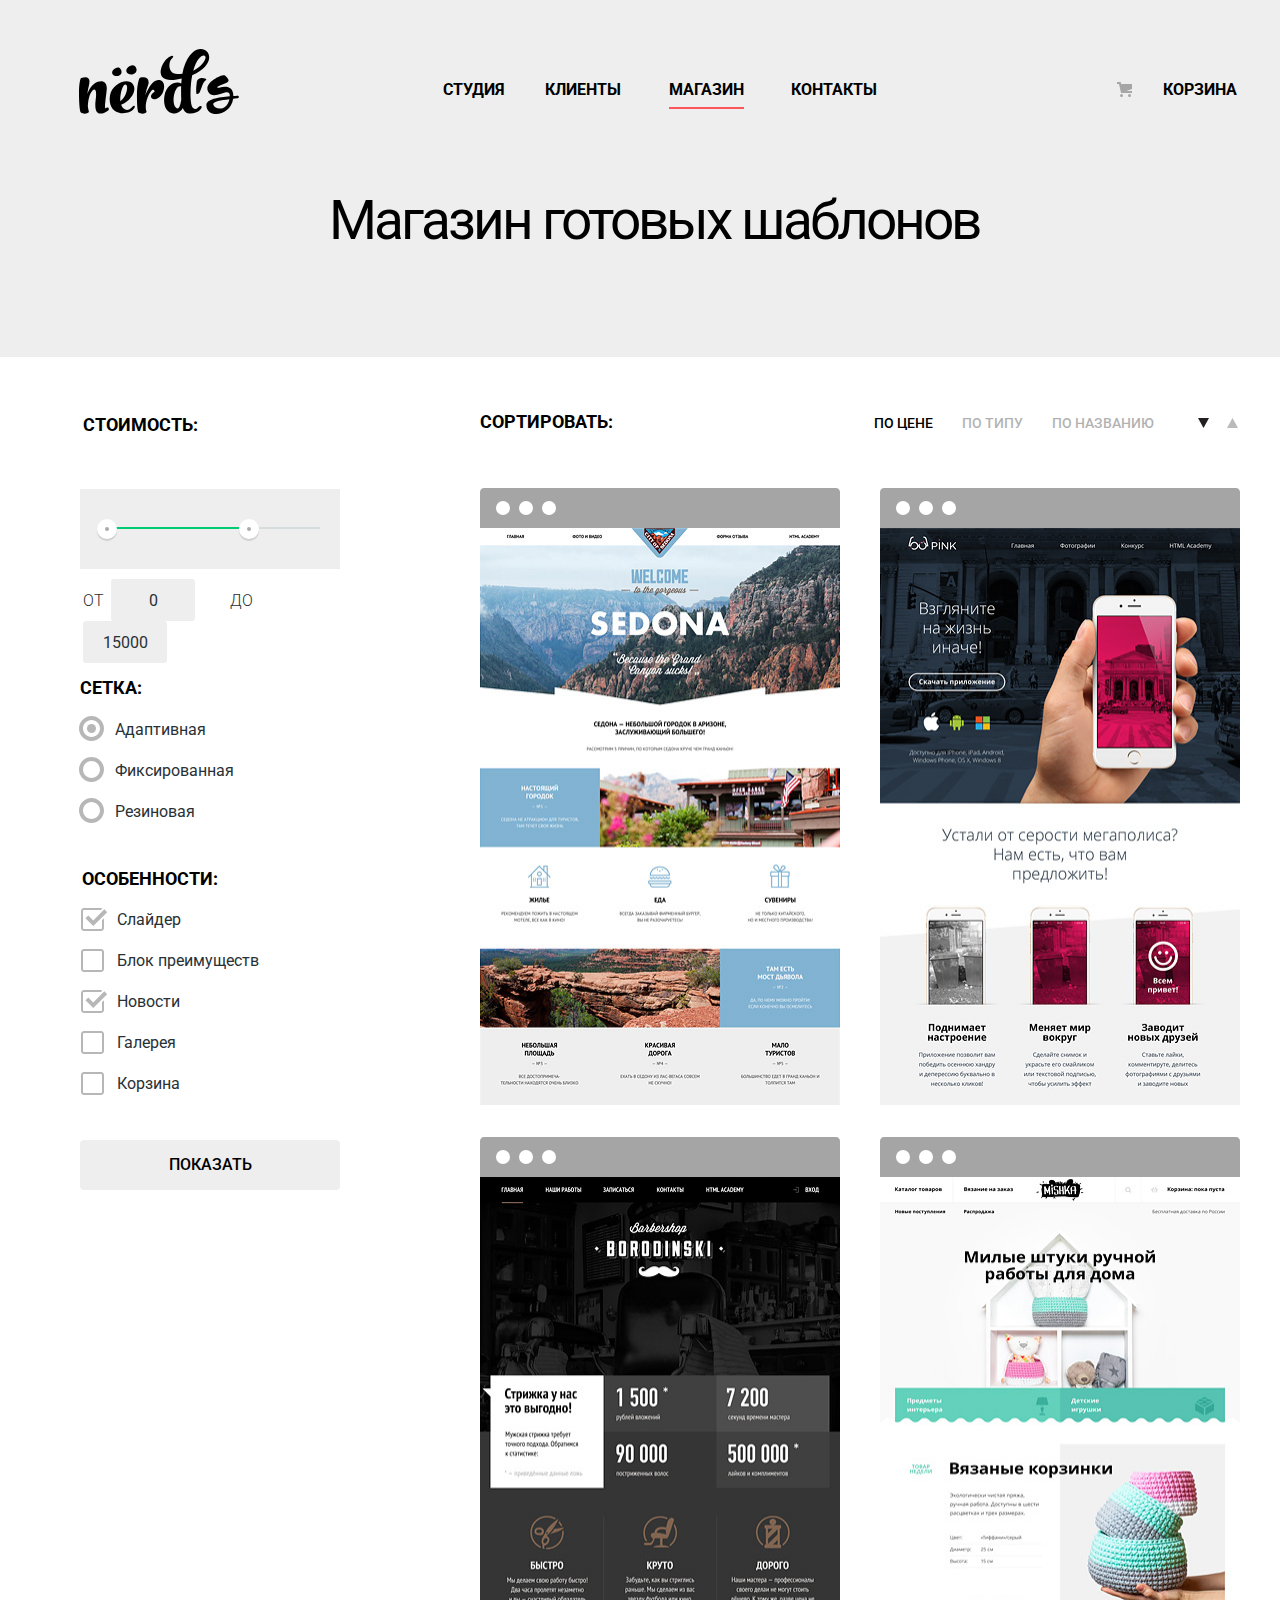
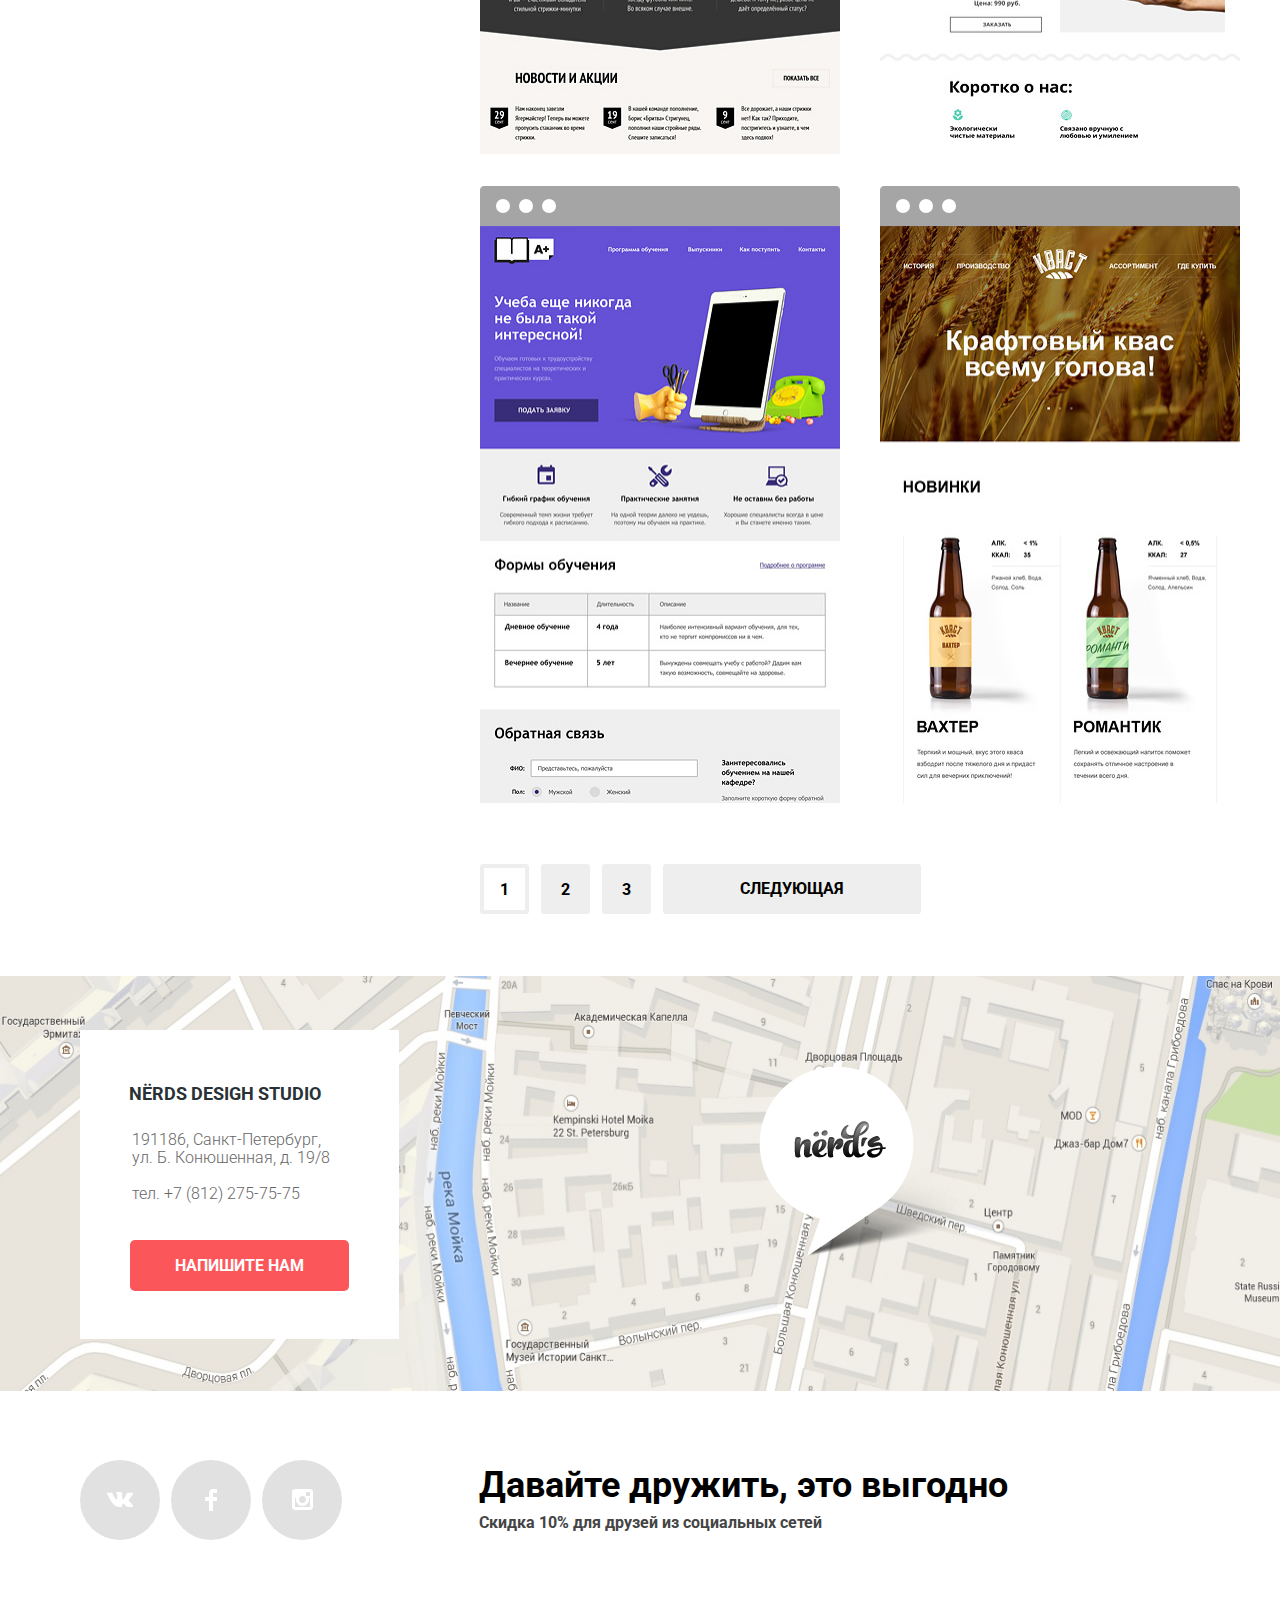
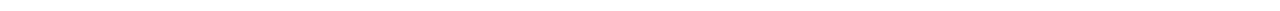
==== commit 766231c2: "правка структуры html" ====
--- a/catalog.html
+++ b/catalog.html
@@ -17,11 +17,21 @@
       </a>
       <nav aria-label="Содержимое" class="main-navigation">
         <ul class="site-navigation">
-          <li class="site-navigation-item studio"><a href="index.html">Студия</a></li>
-          <li class="site-navigation-item"><a href="clients.html">Клиенты</a></li>
-          <li class="site-navigation-item active"><a href="shop.html">Магазин</a></li>
-          <li class="site-navigation-item"><a href="contacts.html">Контакты</a></li>
-          <li class="site-navigation-item bucket"><a href="basket.html">Корзина</a></li>
+          <li class="site-navigation-item studio">
+            <a href="index.html">Студия</a>
+          </li>
+          <li class="site-navigation-item">
+            <a href="clients.html">Клиенты</a>
+          </li>
+          <li class="site-navigation-item active">
+            <a href="shop.html">Магазин</a>
+          </li>
+          <li class="site-navigation-item">
+            <a href="contacts.html">Контакты</a>
+          </li>
+          <li class="site-navigation-item bucket">
+            <a href="basket.html">Корзина</a>
+          </li>
         </ul>
       </nav>
     </div>
@@ -39,14 +49,20 @@
               <div class="scale">
                 <div class="bar"></div>
               </div>
-              <button class="toggle toggle-min"><span class="visually-hidden">Меньше</span></button>
-              <button class="toggle toggle-max"><span class="visually-hidden">Больше</span></button>
+              <button class="toggle toggle-min">
+                <span class="visually-hidden">Меньше</span>
+              </button>
+              <button class="toggle toggle-max">
+                <span class="visually-hidden">Больше</span>
+              </button>
             </div>
             <div class="price-controls">
               <label tabindex="0" class="min-price">от
-                <input class="min-controls-window" name="min-price" type="text" value="0"> </label>
+                <input class="min-controls-window" name="min-price" type="text" value="0">
+              </label>
               <label tabindex="0" class="max-price">до
-                <input class="max-controls-window" name="max-price" type="text" value="15000"> </label>
+                <input class="max-controls-window" name="max-price" type="text" value="15000">
+              </label>
             </div>
           </div>
         </fieldset>
@@ -98,9 +114,15 @@
         <div class="sort-wrapper">
           <span class="filter-title modificate">Сортировать:</span>
           <ul class="sort-option-list">
-            <li class="sort-option active"><a href="#">По цене</a></li>
-            <li class="sort-option"><a href="#">по типу</a></li>
-            <li class="sort-option"><a href="#">по названию</a></li>
+            <li class="sort-option active">
+              <a href="#">По цене</a>
+            </li>
+            <li class="sort-option">
+              <a href="#">по типу</a>
+            </li>
+            <li class="sort-option">
+              <a href="#">по названию</a>
+            </li>
           </ul>
           <ul class="sort-button-arrows">
             <li class="sort-item up">
@@ -140,7 +162,7 @@
             </div>
           </li>
           <li class="catalog-item">
-            <a href="borodinski.html">
+            <a href="#">
               <img src="img/img-barbershop.jpg" width="360" height="577" alt="Изображение главной страницы сайта Borodinski">
             </a>
             <div class="description-catalog">
@@ -150,7 +172,7 @@
             </div>
           </li>
           <li class="catalog-item">
-            <a href="mishka.html">
+            <a href="#">
               <img src="img/img-mishka.jpg" width="360" height="577" alt="Изображение главной страницы сайта Mishka">
             </a>
             <div class="description-catalog">
@@ -160,7 +182,7 @@
             </div>
           </li>
           <li class="catalog-item">
-            <a href="a+.html">
+            <a href="#">
               <img src="img/img-aplus.jpg" width="360" height="577" alt="Изображение главной страницы сайта A Plus">
             </a>
             <div class="description-catalog">
@@ -170,7 +192,7 @@
             </div>
           </li>
           <li class="catalog-item">
-            <a href="kvast.html">
+            <a href="#">
               <img src="img/img-kvast.jpg" width="360" height="577" alt="Изображение главной страницы сайта Кvast">
             </a>
             <div class="description-catalog">
@@ -181,14 +203,23 @@
           </li>
         </ul>
         <ul class="pagination-list" aria-label="Переключатель страниц каталога">
-          <li class="pagination-item active"><a href="#">1</a></li>
-          <li class="pagination-item"><a href="#">2</a></li>
-          <li class="pagination-item"><a href="#">3</a></li>
-          <li class="pagination-item"><a class="next-page" href="#">Следующая</a></li>
+          <li class="pagination-item active">
+            <a href="#">1</a>
+          </li>
+          <li class="pagination-item">
+            <a href="#">2</a>
+          </li>
+          <li class="pagination-item">
+            <a href="#">3</a>
+          </li>
+          <li class="pagination-item">
+            <a class="next-page" href="#">Следующая</a>
+          </li>
         </ul>
       </div>
     </section>
-    <section class="contacts"> <img class="map" src="img/map.jpg" alt="Карта c указанием адреса компании" width="1440" height="415">
+    <section class="contacts">
+      <img class="map" src="img/map.jpg" alt="Карта c указанием адреса компании" width="1440" height="415">
       <img class="marker-map" src="img/map-marker.png" width="367" height="190"  alt="Отметка адреса компании на карте">
       <div class="write-us">
         <h3>Nёrds desigh studio</h3>
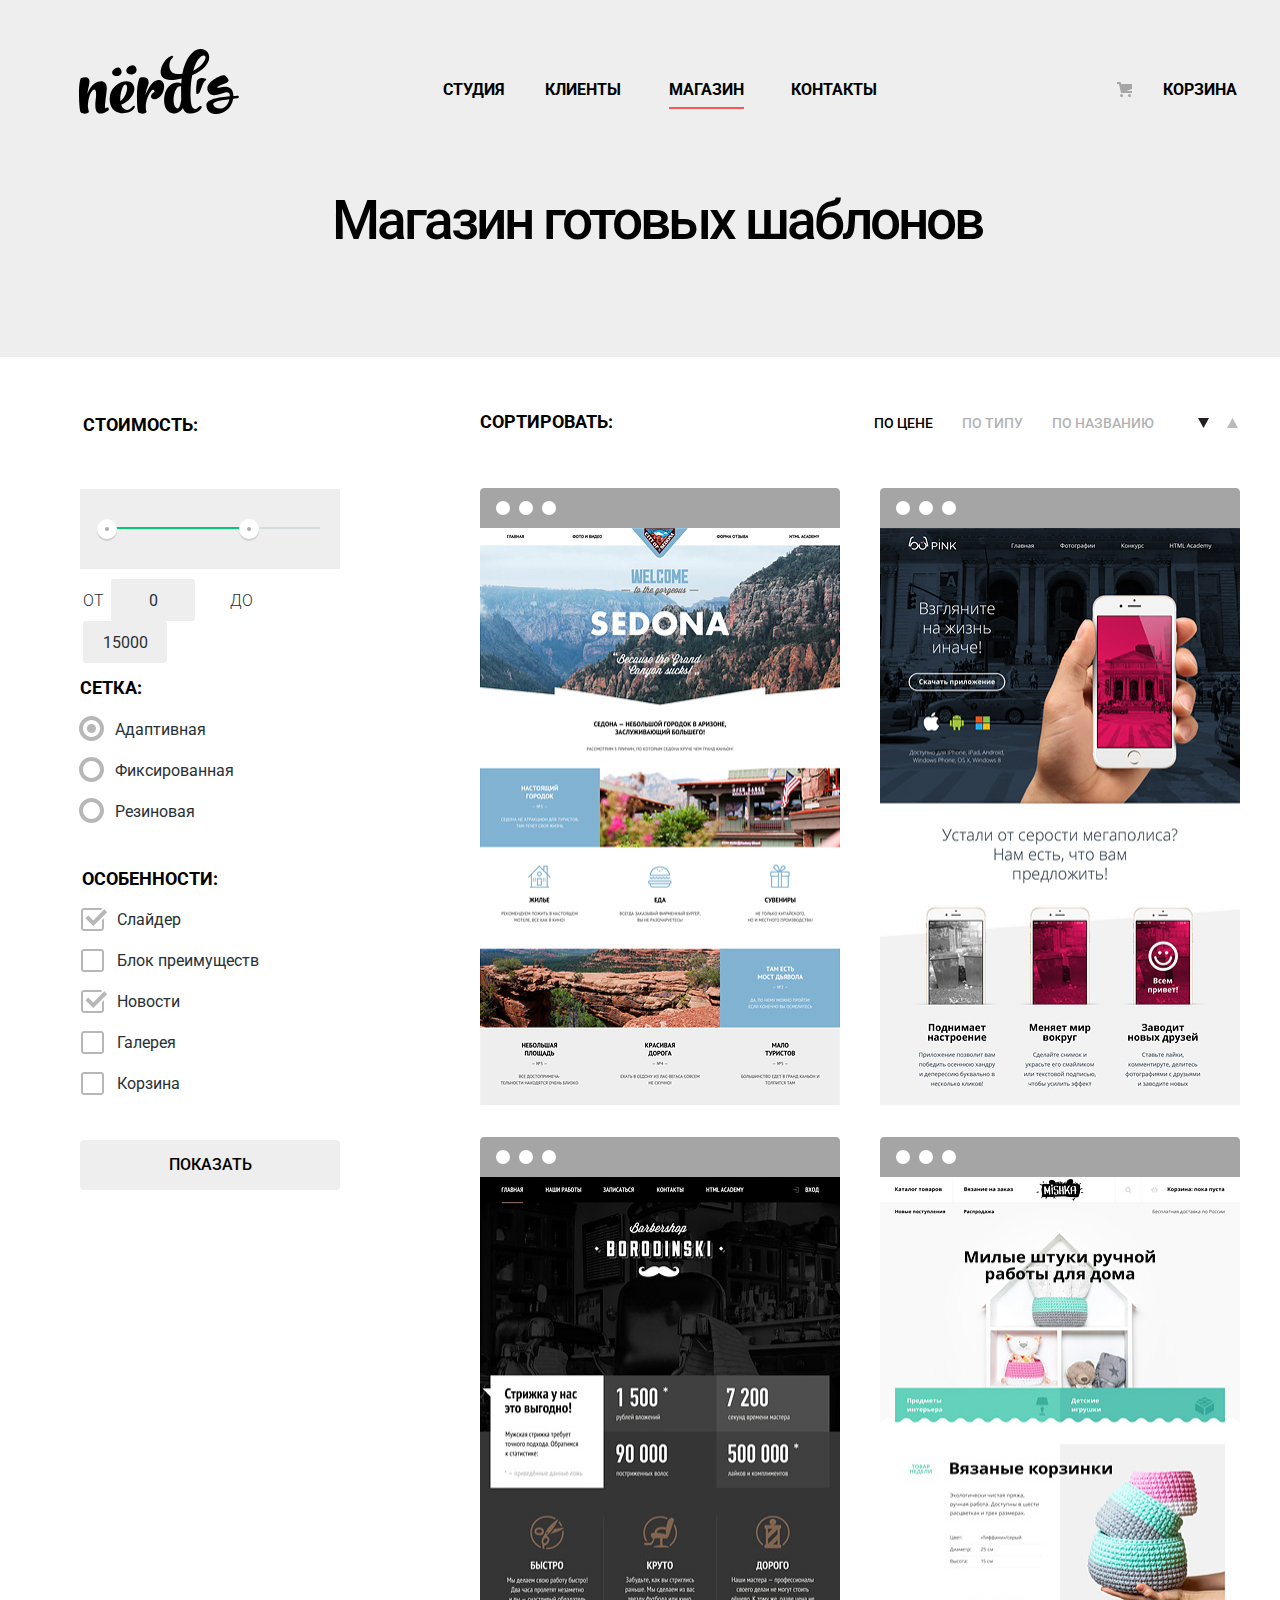
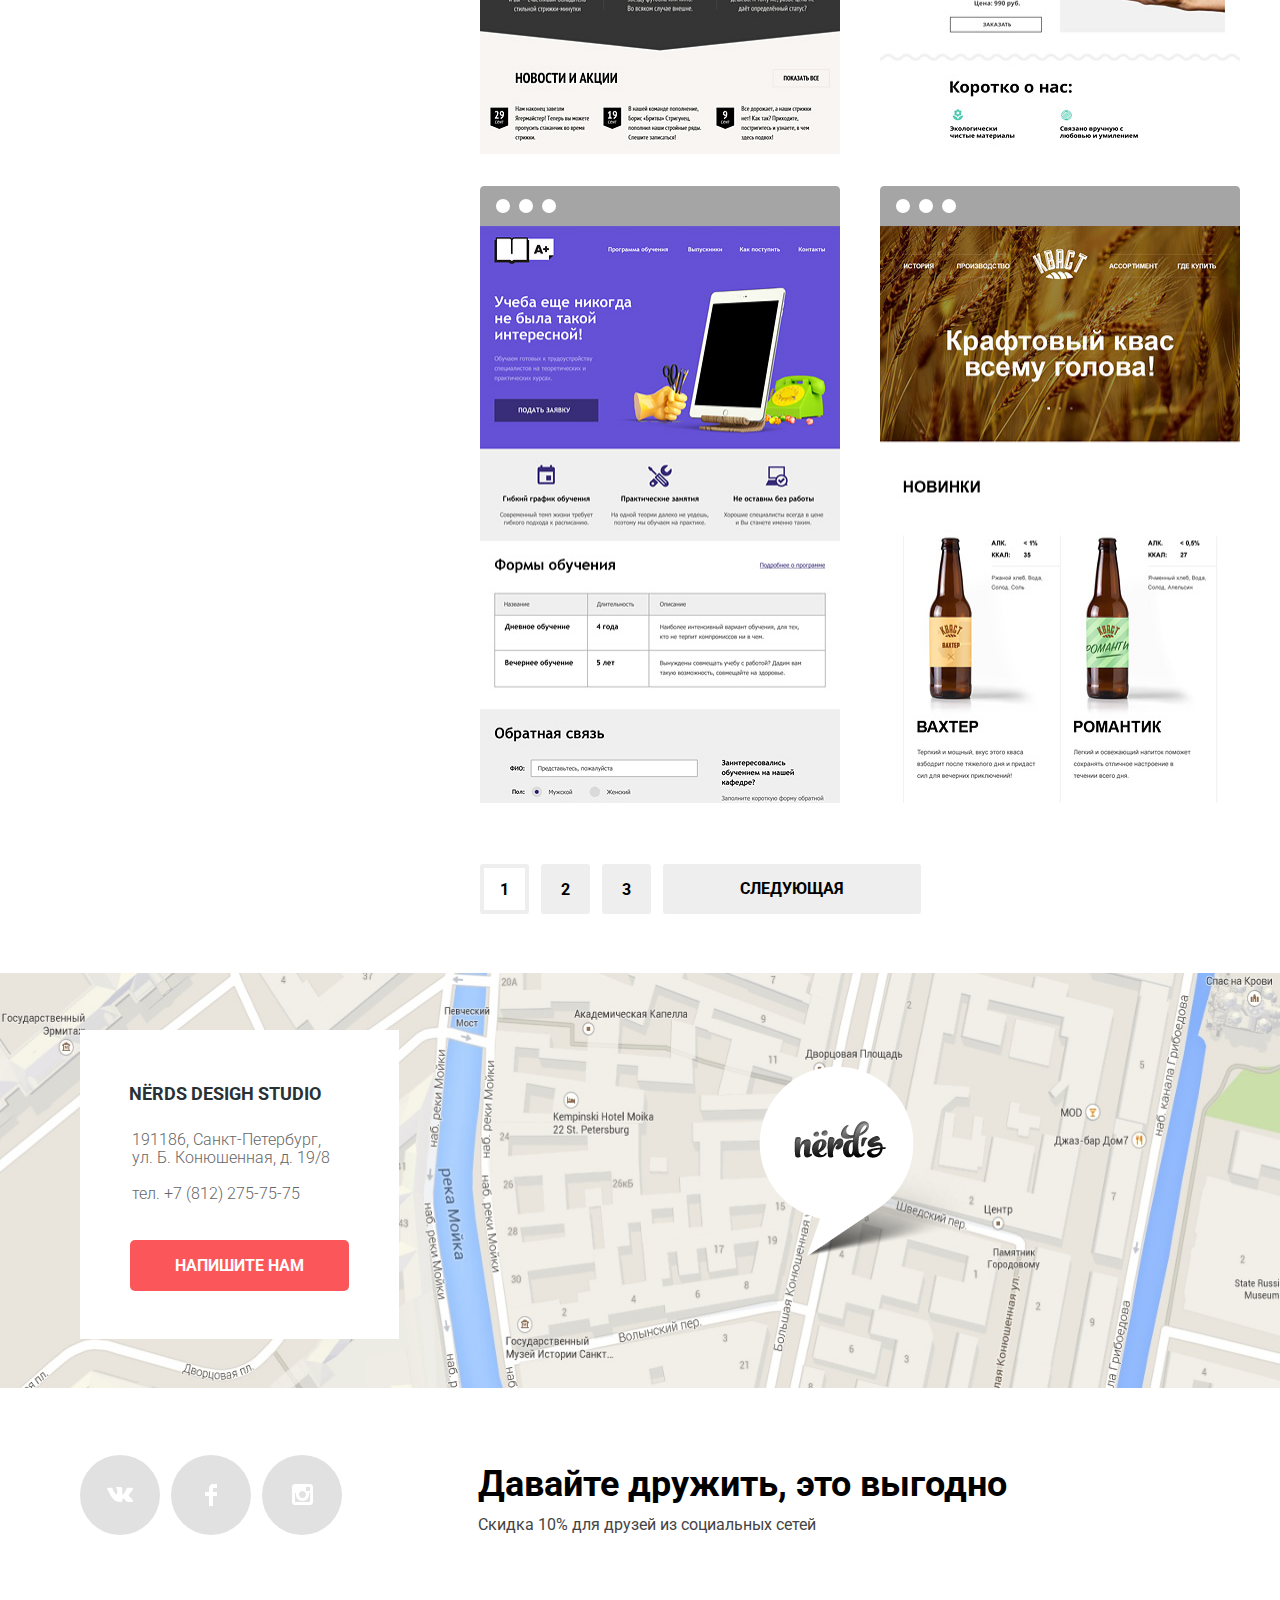
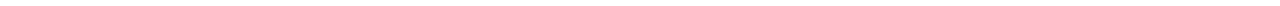
==== commit a4f26947: "Пагинатор" ====
--- a/catalog.html
+++ b/catalog.html
@@ -6,7 +6,7 @@
   <title>Дизайн-студия"Нёрдс"</title>
   <link href="https://fonts.googleapis.com/css?family=Roboto:400,500,700" rel="stylesheet">
   <link href="css/normalize.css" rel="stylesheet">
-  <link href="css/main.min.css" rel="stylesheet">
+  <link href="css/main.css" rel="stylesheet">
 </head>
 
 <body>
@@ -220,10 +220,13 @@
     </section>
     <section class="contacts">
       <img class="map" src="img/map.jpg" alt="Карта c указанием адреса компании" width="1440" height="415">
-      <img class="marker-map" src="img/map-marker.png" width="367" height="190"  alt="Отметка адреса компании на карте">
+      <img class="marker-map" src="img/map-marker.png" width="367" height="190" alt="Отметка адреса компании на карте">
       <div class="write-us">
         <h3>Nёrds desigh studio</h3>
-        <p>191186, Санкт-Петербург,<br>ул. Б. Конюшенная, д. 19/8<br><br>тел. +7 (812) 275-75-75</p>
+        <p>191186, Санкт-Петербург,
+          <br>ул. Б. Конюшенная, д. 19/8
+          <br>
+          <br>тел. +7 (812) 275-75-75</p>
         <a class="write-us-button" href="#">Напишите нам</a>
       </div>
     </section>
--- a/css/main.css
+++ b/css/main.css
@@ -0,0 +1,1336 @@
+body {
+	width: 100%;
+	margin: 0;
+	padding: 0;
+	font-family: 'Roboto', 'Arial', sans-serif;
+	font-size: 16px;
+	line-height: 24px;
+	font-weight: 700;
+	color: #283136;
+	background-color: #ffffff;
+	background-position: top center;
+	background-repeat: no-repeat;
+	position: absolute;
+}
+
+a {
+	text-decoration: none;
+}
+
+.visually-hidden {
+	position: absolute;
+	clip: rect(0 0 0 0);
+	width: 1px;
+	height: 1px;
+	margin: -1px;
+}
+
+.main-menu {
+	width: 100%;
+	background-color: #eeeeee;
+	margin-bottom: 36px;
+}
+
+.main-menu-container {
+	width: 1200px;
+	margin: 0 auto;
+}
+
+.main-header-logo {
+	width: 160px;
+	height: 130px;
+	opacity: 1;
+	cursor: pointer;
+}
+
+.main-header-logo:hover {
+	opacity: 0.8;
+}
+
+.main-header-logo:active {
+	opacity: 0.3;
+}
+
+.main-header-logo img {
+	top: 49px;
+	position: relative;
+	left: 39px;
+}
+
+.examples-list {
+	width: 1200px;
+	margin: 0 auto;
+}
+
+.main-navigation {
+	font-size: 16px;
+	line-height: 36px;
+	color: #283136;
+	text-transform: uppercase;
+	background-color: #eeeeee;
+	display: flex;
+	align-items: center;
+	flex-direction: column;
+	margin: 0px;
+}
+
+.site-navigation {
+	width: 800px;
+	list-style: none;
+	padding: 0;
+	margin: 0;
+	margin-left: auto;
+	display: flex;
+	justify-content: space-between;
+}
+
+.bucket {
+	margin-right: 3px;
+	margin-left: 25px;
+}
+
+.bucket::before {
+	content: url('../img/cart-icon.svg');
+	position: relative;
+	top: 7px;
+	top: 2px;
+	right: 27px;
+	margin-left: 194px;
+}
+
+.site-navigation a {
+	color: #000000;
+	font-size: 16px;
+	display: inline-block;
+	vertical-align: top;
+	line-height: 35px;
+	border-bottom: solid 2px transparent;
+}
+
+.studio {
+	margin-right: -8px;
+	margin-left: 3px;
+}
+
+.site-navigation a:hover {
+	color: #fb565a;
+}
+
+.site-navigation a:active {
+	opacity: 0.3;
+	color: #000000;
+}
+
+.site-navigation-item.active a {
+	border-bottom: 2px solid #fb565a;
+}
+
+.slider {
+	margin: 0 auto;
+	padding: 0;
+	list-style: none;
+	width: 1120px;
+}
+
+.slide {
+	display: none;
+	position: relative;
+	min-height: 437px;
+}
+
+.slide.slide-active {
+	display: flex;
+}
+
+.slide-column h2 {
+	font-family: 'Roboto', 'Arial', sans-serif;
+	font-weight: bold;
+	font-size: 55px;
+	line-height: 55px;
+	padding-top: 84px;
+	padding-bottom: 10px;
+	margin: 0;
+}
+
+.content-1 h2 {
+	width: 400px;
+}
+
+.content-2 h2 {
+	width: 548px;
+}
+
+.content-3 h2 {
+	width: 409px;
+}
+
+.slide p {
+	margin: 16px 36px 53px -1px;
+	font-weight: 400;
+}
+
+.slide a {
+	text-transform: uppercase;
+	color: #ffffff;
+	font-weight: lighter;
+	background-color: #fb565a;
+	width: 240px;
+	height: 50px;
+	padding-left: 53px;
+	padding-right: 55px;
+	padding-top: 16px;
+	padding-bottom: 15px;
+	border-radius: 3px;
+}
+
+.slide a:hover {
+	background-color: #e74246;
+}
+
+.slide a:active {
+	background-color: #d7373b;
+	box-shadow: inset 0 4px 1px 0 #c13135;
+	color: rgba(255,255,255,0.3);
+}
+
+.slide-image {
+	position: relative;
+}
+
+.slide-image.image-1 {
+	bottom: -14px;
+	right: -27px;
+	transform: scale(1.09, 1.04);
+}
+
+.slide-image.image-2 {
+	bottom: -13px;
+	right: 120px;
+	transform: scale(1.09, 1.04);
+}
+
+.slide-image.image-3 {
+	bottom: -13px;
+	right: -21px;
+	transform: scale(1.09, 1.04);
+}
+
+.slider-pagination {
+	width: 71px;
+	list-style: none;
+	display: -webkit-box;
+	display: -ms-flexbox;
+	display: flex;
+	justify-content: space-between;
+	position: absolute;
+	top: 423px;
+	left: 737px;
+	z-index: 2;
+}
+
+.switcher label {
+	display: block;
+	cursor: pointer;
+}
+
+.slider-input-radio + label::before {
+	content: '';
+	display: block;
+	width: 4px;
+	height: 4px;
+	background-position: center;
+	border-radius: 50%;
+	background-color: white;
+	box-shadow: 0 0 0 2px white,0 0 0 7px white;
+}
+
+.slider-input-radio:checked + label::before {
+	box-shadow: 0 0 0 2px #c1c1c1,0 0 0 7px white;
+}
+
+.slider-input-radio:checked:active + label::before {
+}
+
+.slider-input-radio:active + label::before {
+}
+
+.projects {
+	min-height: 426px;
+	margin-top: 80px;
+}
+
+.projects-list {
+	list-style: none;
+	display: flex;
+	justify-content: space-between;
+	width: 1200px;
+	margin: 0 auto;
+	padding: 0;
+	border-bottom: 2px solid #d0cece;
+}
+
+.project-item {
+	width: 300px;
+	min-height: 350px;
+	margin-bottom: 76px;
+}
+
+.project-item.web {
+	padding-left: 40px;
+}
+
+.project-item.presentation {
+	padding-right: 60px;
+}
+
+.project-item h3 {
+	font-size: 24px;
+	line-height: 30px;
+	text-transform: uppercase;
+	font-weight: bold;
+	margin: 18px -1px 15px;
+}
+
+.project-item p {
+	font-weight: 400;
+	margin: 17px 0 46px;
+}
+
+.project-list li {
+	background-color: #ffffff;
+	font-size: 16px;
+	line-height: 20px;
+	padding-left: 45px;
+	padding-right: 45px;
+	padding-top: 19px;
+	padding-bottom: 19px;
+	text-transform: uppercase;
+	color: #ffffff;
+	width: 160px;
+	height: 50px;
+}
+
+.project-item a {
+	font-size: 16px;
+	font-weight: lighter;
+	line-height: 20px;
+	padding-left: 38px;
+	padding-right: 40px;
+	padding-top: 17px;
+	padding-bottom: 13px;
+	border-radius: 3px;
+	text-transform: uppercase;
+	color: #ffffff;
+	width: 160px;
+	height: 50px;
+}
+
+.apps a {
+	background-color: #00ca74;
+}
+
+.apps a:hover {
+	background-color: #00bc6c;
+}
+
+.apps a:active {
+	background-color: #00aa62;
+	box-shadow: inset 0 4px 1px 0 #009958;
+	color: rgba(255,255,255,0.3);
+}
+
+.presentation a {
+	background-color: #efc84a;
+}
+
+.presentation a:hover {
+	background-color: #eab534;
+}
+
+.presentation a:active {
+	background-color: #e5a722;
+	box-shadow: inset 0 4px 1px 0 #ce961f;
+	color: rgba(255,255,255,0.3);
+}
+
+.web  a {
+	background-color: #fb565a;
+}
+
+.web  a:hover {
+	background-color: #e74246;
+}
+
+.web  a:active {
+	background-color: #d7373b;
+	box-shadow: inset 0 4px 1px 0 #c13135;
+	color: rgba(255,255,255,0.3);
+}
+
+.middle-colums {
+	display: flex;
+	width: 1200px;
+	margin: 0 auto;
+}
+
+.about-us {
+	width: 800px;
+	font-family: 'Roboto', 'Arial', serif;
+	font-weight: 300;
+	margin-left: 20px;
+}
+
+.statistics-list {
+	width: 380px;
+	margin-top: 40px;
+}
+
+.about-us h2 {
+	line-height: 45px;
+	font-size: 42px;
+	padding: 75px 86px 15px 20px;
+	margin: 0;
+	font-weight: 500;
+	letter-spacing: 2px;
+}
+
+.about-us p {
+	padding: 0 20px;
+	margin: 1em 0 2.5em;
+}
+
+.about-us h3 {
+	font-family: 'Roboto', 'Arial', serif;
+	font-weight: 600;
+	font-size: 16px;
+	text-transform: uppercase;
+	margin: 10px 0 24px;
+	padding: 0 9px 0px 19px;
+}
+
+.order-list {
+	list-style: none;
+}
+
+.order-item {
+	margin-bottom: 24px;
+	margin-left: -27px;
+	margin-top: 10px;
+}
+
+.order-item::before {
+	content: '';
+	background-color: #fb565a;
+	width: 26px;
+	height: 2px;
+	margin-right: 17px;
+	display: inline-block;
+	vertical-align: middle;
+	position: relative;
+	top: -2px;
+	left: 6px;
+}
+
+.statistics-list img {
+	margin: 0px 6px 10px 20px;
+}
+
+.statistics-list h3 {
+	font-size: 16px;
+	line-height: 24px;
+	text-transform: uppercase;
+	margin: 20px 0 40px;
+	padding: 0 0 0 36px;
+}
+
+.statistics-list table {
+	border-collapse: collapse;
+	margin-left: 7px;
+}
+
+.top {
+	margin: 0;
+}
+
+.top td {
+	font-size: 46px;
+	line-height: 46px;
+	text-transform: uppercase;
+	text-align: center;
+	padding: 0;
+}
+
+.top span {
+	font-size: 24px;
+	position: relative;
+	top: -17px;
+}
+
+.top td:last-child {
+	position: relative;
+	left: -22px;
+}
+
+.bottom th {
+	font-size: 16px;
+	line-height: 18px;
+	padding-top: 12px;
+	font-weight: 400;
+	padding-left: 13px;
+	padding-right: 14px;
+	text-align: left;
+}
+
+.examples-items {
+	list-style: none;
+	opacity: 1;
+	display: flex;
+	padding: 0;
+	justify-content: space-between;
+	margin: 0;
+	border-top: 2px solid #d0cece;
+	border-bottom: 2px solid #d0cece;
+}
+
+.examples-items li::after {
+	content: '';
+	display: block;
+	height: 53px;
+	width: 2px;
+	background-color: #d0cece;
+	position: absolute;
+	right: -58px;
+	top: 63px;
+}
+
+.examples-items li:last-child::after {
+	display: none;
+}
+
+.examples-items li {
+	position: relative;
+	width: 225px;
+	height: 180px;
+}
+
+.examples-items a {
+	display: inline-block;
+	vertical-align: top;
+	opacity: 0.2
+}
+
+.examples-items a:hover {
+	opacity: 1;
+}
+
+.examples-items a:active {
+	opacity: 0.1;
+}
+
+.examples {
+	width: 1125px;
+	padding: 0;
+	margin: 50px auto 4px;
+}
+
+.contacts {
+	width: 100%;
+	position: relative;
+	margin-top: 0;
+	margin-bottom: 44px;
+}
+
+.map {
+	width: 100%;
+	margin-top: 73px;
+}
+
+.write-us h3 {
+	font-size: 18px;
+	line-height: 30px;
+	text-transform: uppercase;
+	padding-left: 49px;
+	padding-top: 31px;
+}
+
+.marker-map {
+	position: absolute;
+	top: 166px;
+	right: calc(50% - 350px);
+}
+
+.write-us p {
+	font-size: 16px;
+	line-height: 18px;
+	color: #666666;
+	text-align: left;
+	padding-left: 52px;
+	padding-top: 4px;
+	font-weight: 300;
+}
+
+.write-us {
+	width: 319px;
+	height: 309px;
+	background-color: #ffffff;
+	position: absolute;
+	left: calc(50% - 560px);
+	top: 130px;
+}
+
+.write-us a {
+	background-color: #fb565a;
+	width: auto;
+	height: 50px;
+	font-size: 16px;
+	line-height: 18px;
+	color: #ffffff;
+	text-align: center;
+	position: relative;
+	padding: 16px 45px;
+	text-transform: uppercase;
+	left: 50px;
+	top: 35px;
+	border-radius: 5px;
+}
+
+.write-us a:hover {
+	background-color: #e74246;
+}
+
+.write-us a:active {
+	background-color: #d7373b;
+	box-shadow: inset 0 4px 1px 0 #c13135;
+	color: rgba(255,255,255,0.3);
+}
+
+.main-footer {
+	width: 1200px;
+	margin: 0 auto;
+	background-color: #ffffff;
+	display: flex;
+	margin-bottom: 55px;
+}
+
+.social-list {
+	list-style: none;
+	display: flex;
+}
+
+.social {
+	width: 80px;
+	height: 80px;
+	border-radius: 80px;
+	background-color: #e1e1e1;
+	display: flex;
+	justify-content: center;
+	margin-right: 11px;
+}
+
+.social img {
+	margin: auto;
+}
+
+.social-button a:hover {
+	background-color: #e74246;
+}
+
+.social-button a:active {
+	background-color: #d7373b;
+	box-shadow: inset 0 4px 1px 0 #c13135;
+	color: rgba(255,255,255,0.3);
+}
+
+.social:active img {
+	opacity: 0.3;
+}
+
+.friendship {
+	width: 940px;
+	background-color: #ffffff;
+	margin-left: 103px;
+	margin-top: 4px;
+}
+
+.friendship h2 {
+	font-size: 36px;
+	line-height: 36px;
+	color: #000000;
+	text-align: left;
+	margin: 23px 6px 12px 22px;
+}
+
+.friendship p {
+	font-size: 16px;
+	line-height: 22px;
+	font-weight: 400;
+	color: #444444;
+	text-align: left;
+	margin: 8px 0 0 22px;
+}
+
+.modal-write-us {
+	display: none;
+	width: 960px;
+	padding-top: 92px;
+	margin: 0 auto;
+	min-height: 501px;
+	text-transform: none;
+	position: fixed;
+	left: 50%;
+	top: 0%;
+	transform: translate(-50%);
+	background-color: white;
+	box-shadow: 0px 10px 67px -1px;
+}
+
+.modal-show {
+	display: block;
+}
+
+.modal-write-us h2 {
+	font-size: 45px;
+	line-height: 45px;
+	color: #000000;
+	text-align: left;
+	padding-left: 97px;
+	font-weight: 500;
+	margin-top: -23px;
+	margin-bottom: 0;
+}
+
+.modal-write-us .row-1 {
+	justify-content: space-between;
+	margin-bottom: 47px;
+}
+
+.modal-form .row-1, .modal-form .row-2 {
+	display: flex;
+	justify-content: space-between;
+}
+
+.modal-form input {
+	width: 360px;
+	height: 50px;
+	outline: 0;
+}
+
+.button {
+	font-size: 16px;
+	line-height: 18px;
+	text-transform: uppercase;
+	color: #ffffff;
+	background-color: #fb565a;
+	padding: 16px 80px 16px 80px;
+	width: 260px;
+	text-align: center;
+	margin-left: 97px;
+	margin-top: 40px;
+	border-radius: 4px;
+	border-style: none;
+}
+
+.modal-close {
+	border: 0 solid transparent;
+	width: 55px;
+	height: 55px;
+	font-size: 0;
+	background-color: transparent;
+	cursor: pointer;
+	position: absolute;
+	top: 62px;
+	right: 74px;
+	opacity: 0.5;
+}
+
+.modal-close:hover {
+	opacity: 1;
+}
+
+.modal-close:active {
+	border: 0 solid transparent;
+	opacity: 0.1;
+	outline-style: none;
+}
+
+.button:hover {
+	background-color: #e74246;
+}
+
+.button:active {
+	background-color: #d7373b;
+	box-shadow: inset 0 4px 1px 0 #c13135;
+	color: rgba(255,255,255,0.3);
+	outline-style: none;
+}
+
+button, input {
+	overflow: visible;
+}
+
+.write-item {
+	margin: 38px 0 0 98px;
+	width: 360px;
+}
+
+.write-item:nth-child(2) {
+	padding: 0px;
+	margin-left: 29px;
+	margin-right: 102px;
+	margin-bottom: 0;
+}
+
+.row-2 p {
+	margin-top: -17px;
+}
+
+.modal-form input , .modal-form textarea {
+	box-sizing: border-box;
+	padding: 18px 17px;
+	font-weight: 400;
+	font-size: 16px;
+	line-height: 18px;
+	color: #444444;
+	border: 2px solid rgba(68,68,68,0.3);
+	border-radius: 3px;
+	margin-top: 7px;
+}
+
+.modal-form input:hover,
+.modal-form textarea:hover {
+	border: 2px solid rgba(68,68,68,0.5);
+}
+
+.modal-form input:focus,
+.modal-form textarea:focus {
+	border: 2px solid rgba(68,68,68,1);
+}
+
+.modal-form input:invalid,
+.modal-form textarea:invalid {
+	border: 2px solid #e74246;
+	color: #e74246;
+}
+
+.modal-form textarea {
+	outline: transparent;
+	width: 760px;
+	min-height: 117px;
+	padding-top: 10px;
+	padding-left: 14px;
+}
+
+.title {
+	width: auto;
+	background-color: #eeeeee;
+	text-align: center;
+	margin-bottom: 117px;
+	padding: 117px 358px 117px 358px;
+}
+
+.main-title {
+	font-size: 55px;
+	line-height: 55px;
+	letter-spacing: -3px;
+	text-align: center;
+	color: #000000;
+	font-weight: 500;
+	padding-top: 47px;
+	padding-left: 97px;
+	padding-right: 63px;
+	padding-bottom: 109px;
+}
+
+.filter-title {
+	font-size: 18px;
+	line-height: 30px;
+	color: #000000;
+	text-transform: uppercase;
+	padding: 16px 0 2px 17px;
+	margin-top: 0px;
+}
+
+.sort {
+	list-style: none;
+}
+
+.sort li {
+	font-size: 16px;
+	line-height: 20px;
+	color: #283136;
+	text-transform: uppercase;
+	display: inline-block;
+	vertical-align: top;
+	margin: 0px 9px;
+	padding: 0 13px;
+}
+
+.sort-wrapper {
+	display: flex;
+	align-items: center;
+	margin: -33px 69px;
+	justify-content: space-between;
+}
+
+.filters {
+	width: 1200px;
+	margin: 0 auto 4px;
+	display: flex;
+	justify-content: space-between;
+}
+
+.filter-option-list {
+	list-style: none;
+	position: relative;
+	margin: 17px auto;
+}
+
+.filter-option {
+	line-height: 35px;
+	font-size: 16px;
+	padding-right: 5px;
+	margin-top: 6px;
+	font-weight: 400;
+}
+
+.sort-option-list {
+	font-size: 14px;
+	line-height: 18px;
+	text-transform: uppercase;
+	list-style: none;
+	display: flex;
+	margin-right: 25px;
+	margin-bottom: -30px;
+	font-weight: 300;
+}
+
+.right-column {
+	width: 820px;
+}
+
+.left-column {
+	padding-left: 12px;
+}
+
+.pagination-list {
+	width: 443px;
+	margin: 0 auto;
+	padding-left: 60px;
+	white-space: nowrap;
+	list-style: none;
+	margin-top: 36px;
+	margin-left: 0;
+	margin-bottom: -18px;
+}
+
+.pagination-item {
+	padding-right: 20px;
+	padding-left: 20px;
+	padding-top: 13px;
+	padding-bottom: 13px;
+	margin-right: 8px;
+	background-color: #eeeeee;
+	display: inline-block;
+	vertical-align: top;
+	text-align: center;
+	border-radius: 3px;
+	color: rgba(0,0,0,1);
+}
+
+.pagination-item.active {
+	background-color: transparent;
+	border: 4px solid #eeeeee;
+	padding: 9px 16px;
+}
+
+.pagination-item:hover {
+	background-color: #dfdfdf;
+}
+
+.pagination-item:active {
+	background-color: #d5d5d5;
+	box-shadow: inset 0 4px 1px 0 #bfbfbf;
+}
+
+.pagination-item:active a {
+	color: rgba(0,0,0,0.3);
+}
+
+.next-page {
+	padding: 13px 57px;
+}
+
+.pagination-item.next-page:hover {
+	padding: 9px 73px;
+}
+
+.pagination-item a {
+	text-decoration: none;
+	font-size: 16px;
+	line-height: 18px;
+	color: rgba(0,0,0,1);
+	text-transform: uppercase;
+	text-align: center;
+	vertical-align: middle;
+}
+
+.filter {
+	width: 260px;
+}
+
+.sort {
+	width: auto;
+	position: relative;
+	display: flex;
+}
+
+.catalog-list {
+	list-style: none;
+	flex-wrap: wrap;
+	justify-content: space-between;
+	align-items: flex-start;
+	padding: 0;
+	margin: 73px auto 0 60px;
+	display: flex;
+}
+
+.catalog-item {
+	position: relative;
+	width: 360px;
+	min-height: 577px;
+	flex-direction: column;
+	margin-bottom: 18px;
+}
+
+.filter fieldset {
+	border: none;
+}
+
+.filter .button {
+	margin: 0;
+	margin-top: 0px;
+	margin-left: 0px;
+	margin-left: 28px;
+	background-color: #eeeeee;
+	color: #000000;
+	font-size: 16px;
+	line-height: 18px;
+	font-weight: 500;
+	margin-top: -4px;
+}
+
+.filter .button:hover {
+	background-color: #dfdfdf;
+}
+
+.filter .button:active {
+	background-color: #d5d5d5;
+	box-shadow: inset 0 4px 1px 0 #bfbfbf;
+	color: rgba(0,0,0,0.3);
+}
+
+.start-price {
+	width: 80px;
+}
+
+.filter-input-radio+label::before {
+	content: '';
+	position: absolute;
+	top: -6px;
+	left: -36px;
+	width: 30px;
+	height: 30px;
+	background-image: url('../img/radio-off.svg');
+	background-repeat: no-repeat;
+	background-position: left center;
+	opacity: 0.4;
+}
+
+.filter-input-radio+label:hover::before {
+	opacity: 1;
+}
+
+.filter-input-radio:active+label::before {
+	opacity: 0.4;
+	color: #283136;
+}
+
+.filter-input-radio:disabled+label {
+	opacity: 0.1;
+	pointer-events: none;
+}
+
+.filter-input-radio:checked+label::before {
+	background-image: url('../img/radio-on.svg');
+}
+
+.filter-option-list label {
+	position: relative;
+	top: -16px;
+	right: -12px;
+	cursor: pointer;
+}
+
+.filter-input-radio:focus+label {
+	outline: 1px solid blue;
+}
+
+.filter-input-checkbox:focus+label {
+	outline: 1px solid blue;
+}
+
+.filter-input-checkbox+label::before {
+	content: '';
+	position: absolute;
+	top: -6px;
+	left: -36px;
+	width: 30px;
+	height: 30px;
+	background-image: url('../img/checkbox-off.svg');
+	background-repeat: no-repeat;
+	background-position: left center;
+	opacity: 0.4;
+}
+
+.filter-input-checkbox+label:hover::before {
+	opacity: 1;
+}
+
+.filter-input-checkbox+label:active {
+	opacity: 0.2;
+}
+
+.filter-input-checkbox:checked+label::before {
+	background-image: url('../img/checkbox-on.svg');
+}
+
+.sort-option-list li {
+	line-height: 35px;
+	font-size: 16px;
+	padding-right: 16px;
+	font-weight: 500;
+}
+
+.grid {
+	margin-top: 120px;
+	margin-left: -1px;
+}
+
+.sort-option a {
+	color: #000000;
+	margin-left: 13px;
+	margin-right: 0;
+	font-size: 14px;
+	line-height: 18px;
+	opacity: 0.3;
+}
+
+.sort-option a:hover {
+	opacity: 0.6;
+}
+
+.sort-option a:active,
+.sort-option.active a {
+	opacity: 1;
+}
+
+.range-filter {
+	width: 260px;
+	height: 80px;
+	background-color: #eeeeee;
+	position: relative;
+	top: 42px;
+	left: 14px;
+}
+
+.range-controls {
+	position: relative;
+	height: 5px;
+	padding-top: 38px;
+}
+
+.range-controls .scale {
+	width: 219px;
+	background: #d7dcde;
+	margin: 0 auto;
+}
+
+.range-controls .bar {
+	width: 65%;
+	height: 2px;
+	background: #00ca74;
+}
+
+.range-controls .toggle-min {
+	left: 18px;
+}
+
+.range-controls .toggle {
+	position: absolute;
+	top: 30px;
+	left: 17px;
+	width: 20px;
+	height: 20px;
+	padding: 0;
+	border: 8px solid #fff;
+	background-color: #ababab;
+	-webkit-box-shadow: 0 2px 1px 0 #cfcfcf;
+	box-shadow: 0 2px 1px 0 #cfcfcf;
+	border-radius: 50%;
+	cursor: pointer;
+}
+
+.range-controls .toggle-max {
+	left: 159px
+}
+
+.price-controls {
+	font-weight: 300;
+	position: relative;
+	padding-right: 0px;
+	font-size: 16px;
+	text-transform: uppercase;
+	top: 47px;
+}
+
+.price-controls .min-price {
+	margin-left: 3px;
+}
+
+.price-controls .max-price {
+	margin-left: 31px;
+}
+
+.min-controls-window {
+	margin-left: 3px;
+}
+
+.max-controls-window {
+	margin-left: 3px;
+}
+
+.price-controls input {
+	width: 80px;
+	height: 40px;
+	text-align: center;
+	color: #283136;
+	border: 0;
+	border-radius: 3px;
+	background: 0 0;
+	background-color: #eeeeee;
+}
+
+.features {
+	margin-top: -24px;
+	margin-left: 1px;
+}
+
+.modificate {
+	margin-left: -26px;
+	padding-top: 45px;
+}
+
+.sort-button {
+	position: relative;
+	border: none;
+	opacity: 0.3;
+}
+
+.sort-button:hover {
+	opacity: 0.6;
+}
+
+.sort-button-active,
+.sort-button:active {
+	opacity: 1;
+}
+
+.sort-item {
+	position: relative;
+}
+
+.up {
+	left: 67px;
+	top: 34px;
+}
+
+.down {
+	left: 38px;
+	top: 10px;
+}
+
+.catalog-item::before {
+	content: url('../img/browser.svg');
+	position: relative;
+	top: 7px;
+	opacity: 0.5;
+}
+
+.catalog-item:hover::before {
+	opacity: 1;
+}
+
+.description-catalog {
+	display: none;
+	position: absolute;
+	left: 0;
+	bottom: 7px;
+	right: 0;
+	min-height: 221px;
+	background-color: #eeeeee;
+	padding: 6px;
+}
+
+.catalog-item:hover .description-catalog {
+	display: block;
+	z-index: 1;
+}
+
+.description-catalog h2 {
+	font-size: 18px;
+	line-height: 30px;
+	text-align: center;
+	text-transform: uppercase;
+	margin-top: 22px;
+}
+
+.description-catalog p {
+	font-size: 16px;
+	line-height: 18px;
+	text-align: center;
+	color: #666666;
+	padding: 0 70px;
+	font-weight: 400;
+	margin-bottom: 42px;
+	margin-top: 11px;
+}
+
+.description-catalog a {
+	font-size: 16px;
+	line-height: 18px;
+	font-weight: 400;
+	padding-left: 61px;
+	padding-right: 61px;
+	padding-top: 16px;
+	padding-bottom: 16px;
+	border-radius: 4px;
+	text-transform: uppercase;
+	color: #ffffff;
+	background-color: #fb565a;
+	margin-left: 75px;
+	position: relative;
+}
+
+.description-catalog a:hover {
+	background-color: #e74246;
+}
+
+.description-catalog a:active {
+	background-color: #d7373b;
+	box-shadow: inset 0 4px 1px 0 #c13135;
+}
+
+.sort-button-arrows {
+	list-style: none;
+	margin-left: -282px
+}
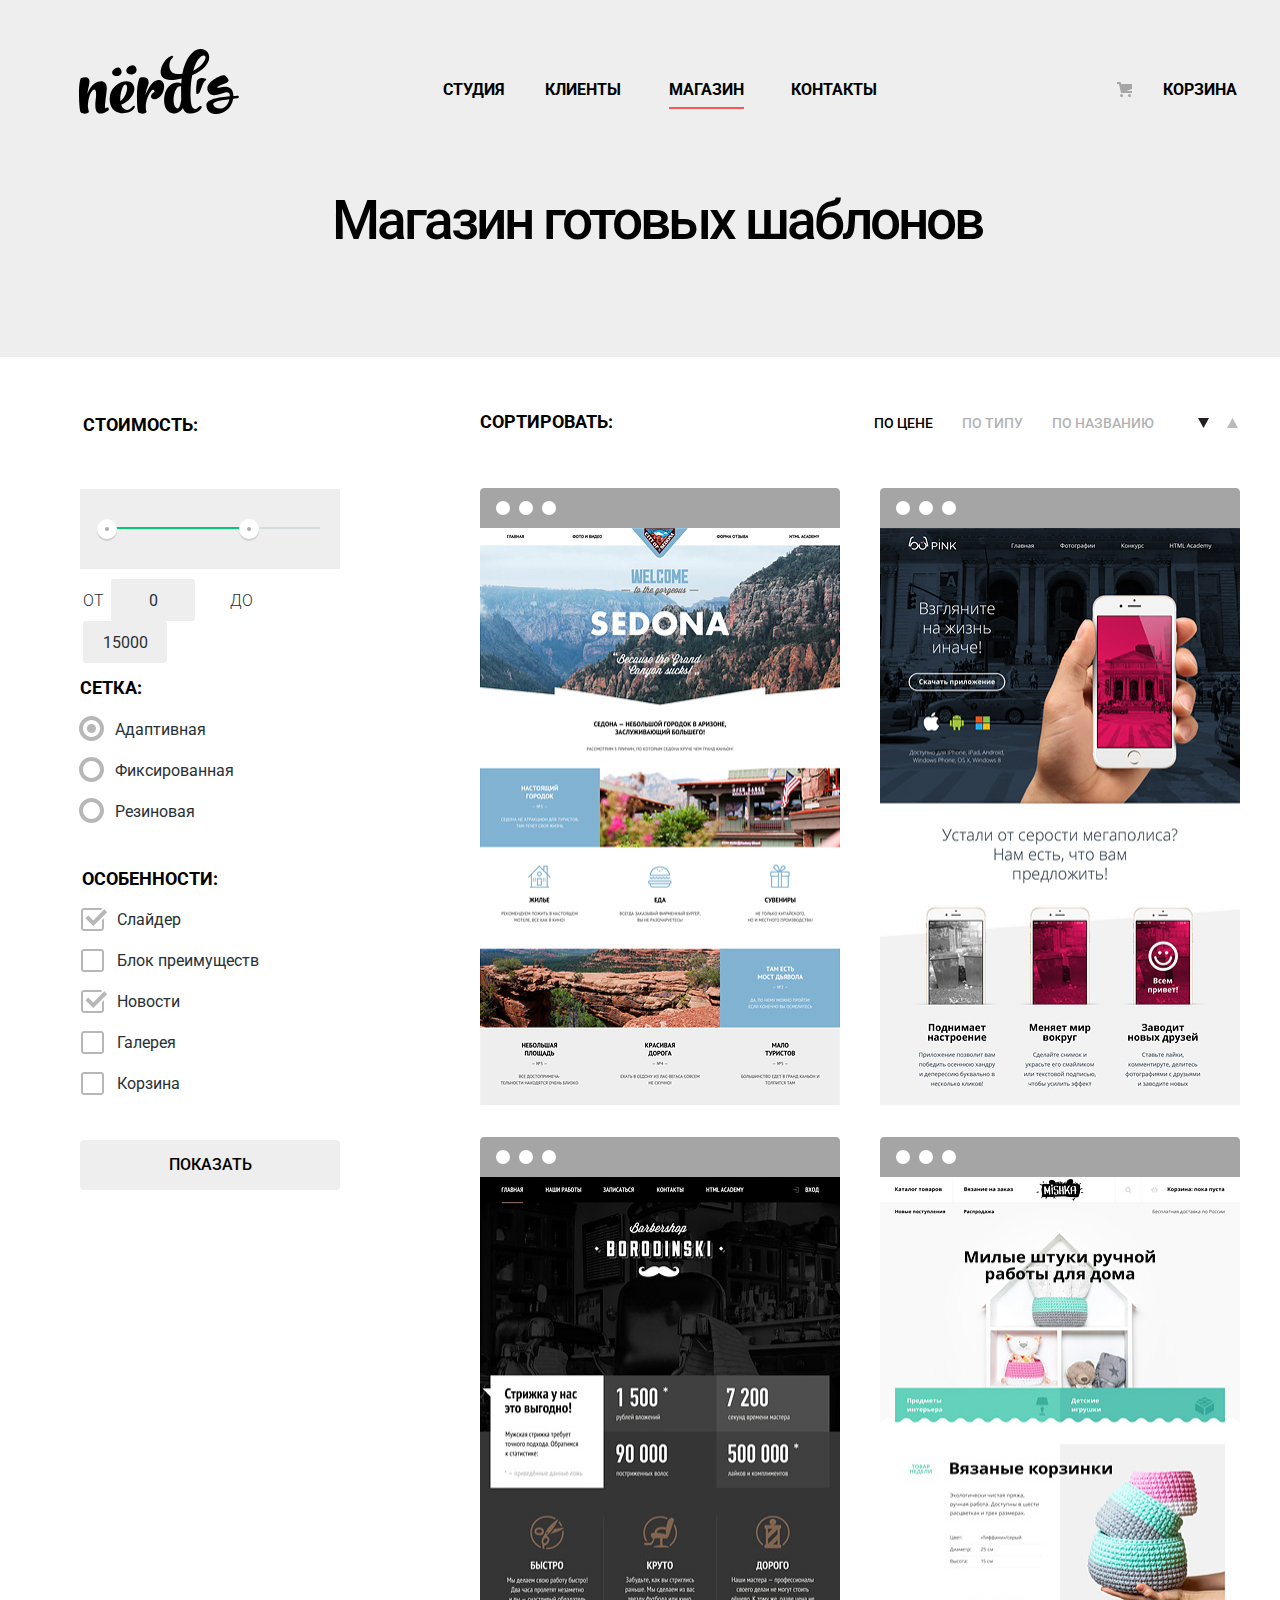
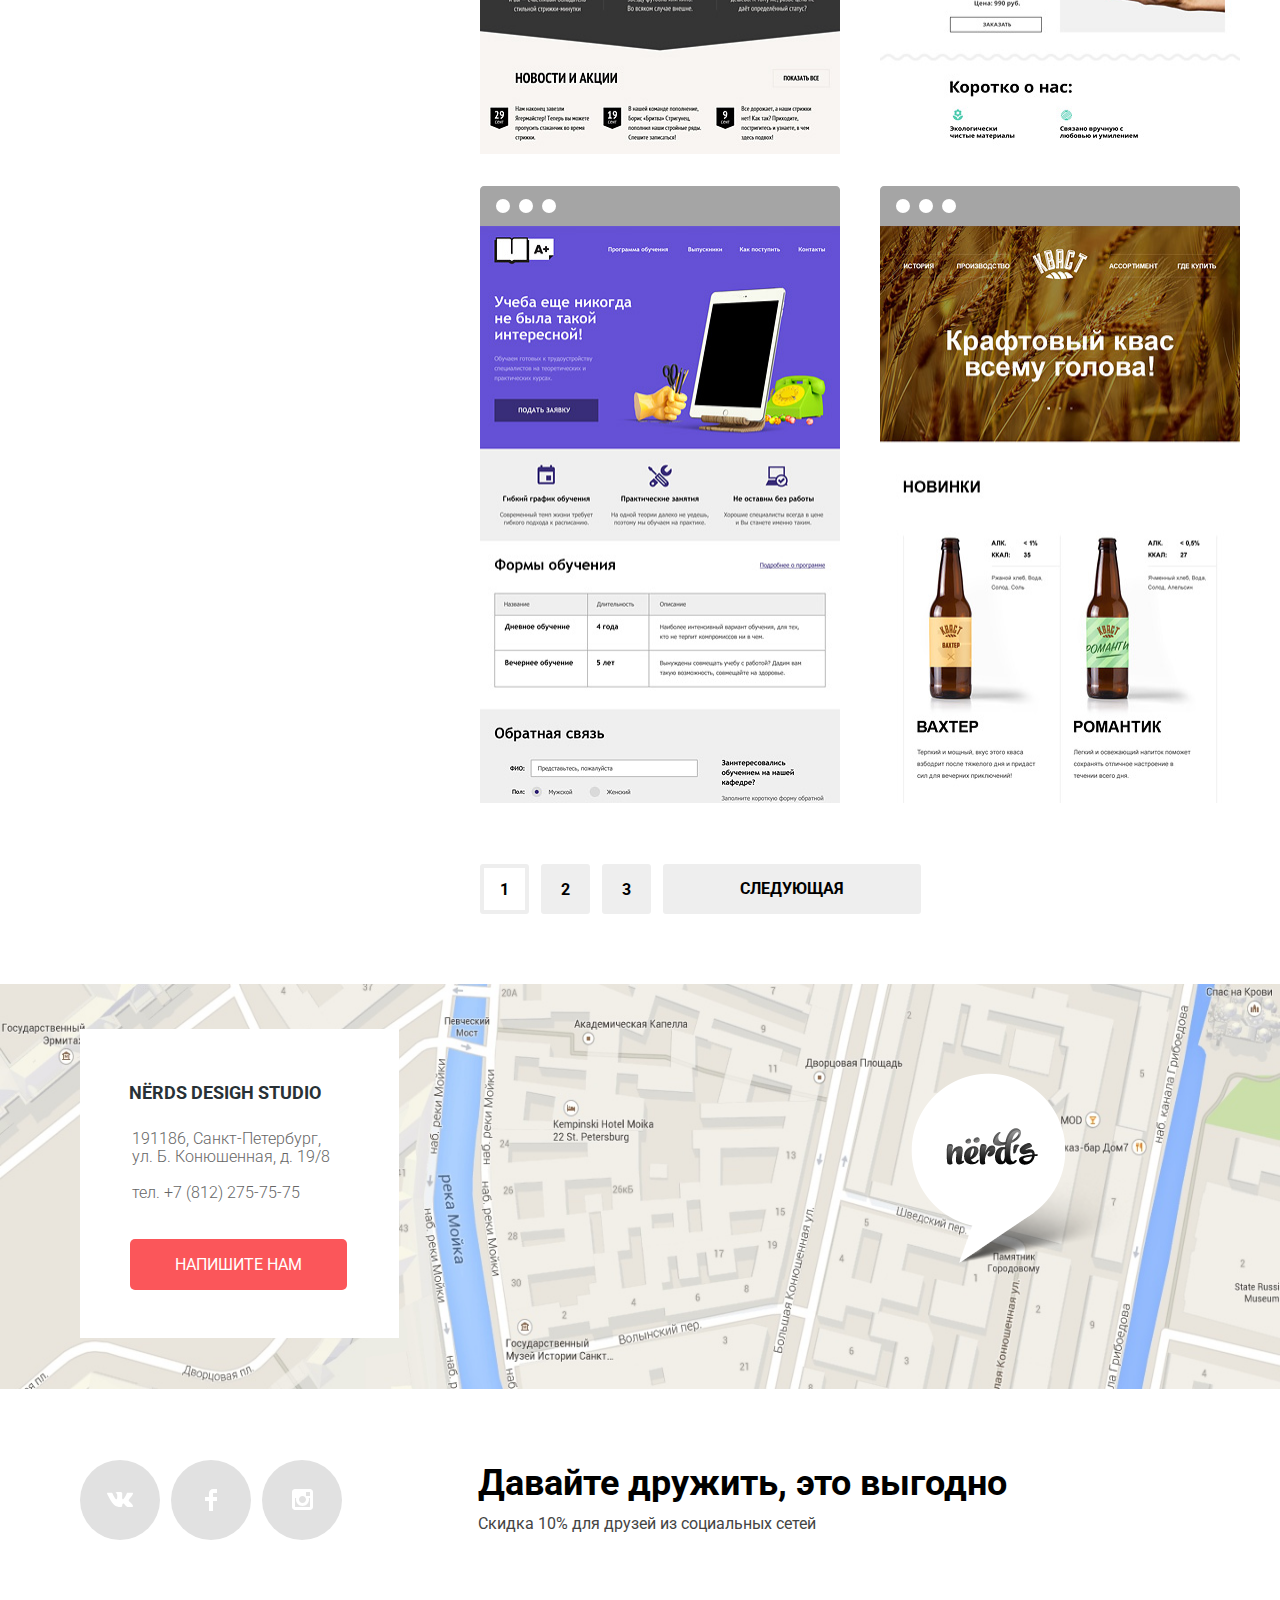
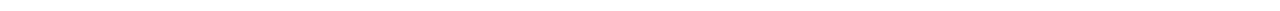
==== commit 51d03e13: "Правки после первой проверки" ====
--- a/catalog.html
+++ b/catalog.html
@@ -6,7 +6,7 @@
   <title>Дизайн-студия"Нёрдс"</title>
   <link href="https://fonts.googleapis.com/css?family=Roboto:400,500,700" rel="stylesheet">
   <link href="css/normalize.css" rel="stylesheet">
-  <link href="css/main.css" rel="stylesheet">
+  <link href="css/main.min.css" rel="stylesheet">
 </head>
 
 <body>
@@ -219,15 +219,14 @@
       </div>
     </section>
     <section class="contacts">
-      <img class="map" src="img/map.jpg" alt="Карта c указанием адреса компании" width="1440" height="415">
-      <img class="marker-map" src="img/map-marker.png" width="367" height="190" alt="Отметка адреса компании на карте">
+      <iframe class="map" src="https://www.google.com/maps/embed?pb=!1m18!1m12!1m3!1d1998.6037875263269!2d30.320858716445994!3d59.93871647734645!2m3!1f0!2f0!3f0!3m2!1i1024!2i768!4f13.1!3m3!1m2!1s0x4696310fca145cc1%3A0x42b32648d8238007!2z0JHQvtC70YzRiNCw0Y8g0JrQvtC90Y7RiNC10L3QvdCw0Y8g0YPQuy4sIDE5LzgsINCh0LDQvdC60YIt0J_QtdGC0LXRgNCx0YPRgNCzLCAxOTExODY!5e0!3m2!1sru!2sru!4v1537277703141" width="1400" height="415" frameborder="0" style="border:0" allowfullscreen></iframe>
       <div class="write-us">
         <h3>Nёrds desigh studio</h3>
         <p>191186, Санкт-Петербург,
           <br>ул. Б. Конюшенная, д. 19/8
           <br>
           <br>тел. +7 (812) 275-75-75</p>
-        <a class="write-us-button" href="#">Напишите нам</a>
+        <a class="write-us-button" href="contacts-us.html">Напишите нам</a>
       </div>
     </section>
   </main>
--- a/css/main.min.css
+++ b/css/main.min.css
@@ -0,0 +1 @@
+body{width:100%;margin:0;padding:0;font-family:'Roboto','Arial',sans-serif;font-size:16px;line-height:24px;font-weight:700;color:#283136;background-color:#ffffff;background-position:top center;background-repeat:no-repeat;position:absolute}a{text-decoration:none}.visually-hidden{position:absolute;clip:rect(0 0 0 0);width:1px;height:1px;margin:-1px}.main-menu{width:100%;background-color:#eeeeee;margin-bottom:36px}.main-menu-container{width:1200px;margin:0 auto}.main-header-logo{width:160px;height:130px;opacity:1;cursor:pointer}.main-header-logo:hover{opacity:0.8}.main-header-logo:active{opacity:0.3}.main-header-logo img{top:49px;position:relative;left:39px}.examples-list{width:1200px;margin:0 auto}.main-navigation{font-size:16px;line-height:36px;color:#283136;text-transform:uppercase;background-color:#eeeeee;display:flex;align-items:center;flex-direction:column;margin:0}.site-navigation{width:800px;list-style:none;padding:0;margin:0;margin-left:auto;display:flex;justify-content:space-between}.bucket{margin-right:3px;margin-left:25px}.bucket::before{content:url('../img/cart-icon.svg');position:relative;top:7px;top:2px;right:27px;margin-left:194px}.site-navigation a{color:#000000;font-size:16px;display:inline-block;vertical-align:top;line-height:35px;border-bottom:solid 2px transparent}.studio{margin-right:-8px;margin-left:3px}.site-navigation a:hover{color:#fb565a}.site-navigation a:active{opacity:0.3;color:#000000}.site-navigation-item.active a{border-bottom:2px solid #fb565a}.slider{margin:0 auto;padding:0;list-style:none;width:1120px}.slide{display:none;position:relative;min-height:437px}.slide.slide-active{display:flex}.slide-column h2{font-family:'Roboto','Arial',sans-serif;font-weight:bold;font-size:55px;line-height:55px;padding-top:84px;padding-bottom:10px;margin:0}.content-1 h2{width:400px}.content-2 h2{width:548px}.content-3 h2{width:409px}.slide p{margin:16px 36px 53px -1px;font-weight:400}.slide a{text-transform:uppercase;color:#ffffff;font-weight:lighter;background-color:#fb565a;width:240px;height:50px;padding-left:53px;padding-right:55px;padding-top:16px;padding-bottom:15px;border-radius:3px}.slide a:hover{background-color:#e74246}.slide a:active{background-color:#d7373b;box-shadow:inset 0 4px 1px 0 #c13135;color:rgba(255,255,255,0.3)}.slide-image{position:relative}.slide-image.image-1{bottom:-14px;right:-27px;transform:scale(1.09,1.04)}.slide-image.image-2{bottom:-13px;right:120px;transform:scale(1.09,1.04)}.slide-image.image-3{bottom:-13px;right:-21px;transform:scale(1.09,1.04)}.slider-pagination{width:71px;list-style:none;display:-webkit-box;display:-ms-flexbox;display:flex;justify-content:space-between;position:absolute;top:423px;left:737px;z-index:2}.switcher label{display:block;cursor:pointer}.slider-input-radio + label::before{content:'';display:block;width:4px;height:4px;background-position:center;border-radius:50%;background-color:white;box-shadow:0 0 0 2px white,0 0 0 7px white}.slider-input-radio:checked + label::before{box-shadow:0 0 0 2px #c1c1c1,0 0 0 7px white}.slider-input-radio:checked:active + label::before{}.slider-input-radio:active + label::before{}.projects{min-height:426px;margin-top:80px}.projects-list{list-style:none;display:flex;justify-content:space-between;width:1200px;margin:0 auto;padding:0;border-bottom:2px solid #d0cece}.project-item{width:300px;min-height:350px;margin-bottom:76px}.project-item.web{padding-left:40px}.project-item.presentation{padding-right:60px}.project-item h3{font-size:24px;line-height:30px;text-transform:uppercase;font-weight:bold;margin:18px -1px 15px}.project-item p{font-weight:400;margin:17px 0 46px}.project-list li{background-color:#ffffff;font-size:16px;line-height:20px;padding-left:45px;padding-right:45px;padding-top:19px;padding-bottom:19px;text-transform:uppercase;color:#ffffff;width:160px;height:50px}.project-item a{font-size:16px;font-weight:lighter;line-height:20px;padding-left:38px;padding-right:40px;padding-top:17px;padding-bottom:13px;border-radius:3px;text-transform:uppercase;color:#ffffff;width:160px;height:50px}.apps a{background-color:#00ca74}.apps a:hover{background-color:#00bc6c}.apps a:active{background-color:#00aa62;box-shadow:inset 0 4px 1px 0 #009958;color:rgba(255,255,255,0.3)}.presentation a{background-color:#efc84a}.presentation a:hover{background-color:#eab534}.presentation a:active{background-color:#e5a722;box-shadow:inset 0 4px 1px 0 #ce961f;color:rgba(255,255,255,0.3)}.web  a{background-color:#fb565a}.web  a:hover{background-color:#e74246}.web  a:active{background-color:#d7373b;box-shadow:inset 0 4px 1px 0 #c13135;color:rgba(255,255,255,0.3)}.middle-colums{display:flex;width:1200px;margin:0 auto}.about-us{width:800px;font-family:'Roboto','Arial',serif;font-weight:300;margin-left:20px}.statistics-list{width:380px;margin-top:40px}.about-us h2{line-height:45px;font-size:42px;padding:75px 86px 15px 20px;margin:0;font-weight:500;letter-spacing:2px}.about-us p{padding:0 20px;margin:1em 0 2.5em}.about-us h3{font-family:'Roboto','Arial',serif;font-weight:600;font-size:16px;text-transform:uppercase;margin:10px 0 24px;padding:0 9px 0 19px}.order-list{list-style:none}.order-item{margin-bottom:24px;margin-left:-27px;margin-top:10px}.order-item::before{content:'';background-color:#fb565a;width:26px;height:2px;margin-right:17px;display:inline-block;vertical-align:middle;position:relative;top:-2px;left:6px}.statistics-list img{margin:0 6px 10px 20px}.statistics-list h3{font-size:16px;line-height:24px;text-transform:uppercase;margin:20px 0 40px;padding:0 0 0 36px}.statistics-list table{border-collapse:collapse;margin-left:7px}.top{margin:0}.top td{font-size:46px;line-height:46px;text-transform:uppercase;text-align:center;padding:0}.top span{font-size:24px;position:relative;top:-17px}.top td:last-child{position:relative;left:-22px}.bottom th{font-size:16px;line-height:18px;padding-top:12px;font-weight:400;padding-left:13px;padding-right:14px;text-align:left}.examples-items{list-style:none;opacity:1;display:flex;padding:0;justify-content:space-between;margin:0;border-top:2px solid #d0cece;border-bottom:2px solid #d0cece}.examples-items li::after{content:'';display:block;height:53px;width:2px;background-color:#d0cece;position:absolute;right:-58px;top:63px}.examples-items li:last-child::after{display:none}.examples-items li{position:relative;width:225px;height:180px}.examples-items a{display:inline-block;vertical-align:top;opacity:0.2}.examples-items a:hover{opacity:1}.examples-items a:active{opacity:0.1}.examples{width:1125px;padding:0;margin:50px auto 4px}.contacts{width:100%;min-height:415px;position:relative;margin-top:80px;margin-bottom:40px;background-image:url('../img/map-marker.png'),url('../img/map.jpg');background-position:775px 97px,center;background-repeat:no-repeat,no-repeat;background-size:auto,100% 96%}.contacts-map{width:1440px;height:415px;opacity:1;cursor:pointer}.map{width:100%}.write-us h3{font-size:18px;line-height:30px;text-transform:uppercase;padding-left:49px;padding-top:31px}.marker-map{position:absolute;top:166px;right:calc(50% - 350px)}.write-us p{font-size:16px;line-height:18px;color:#666666;text-align:left;padding-left:52px;padding-top:4px;font-weight:300}.write-us{width:319px;height:309px;background-color:#ffffff;position:absolute;left:calc(50% - 560px);top:53px}.write-us a{background-color:#fb565a;width:auto;height:50px;font-size:16px;line-height:18px;font-weight:400;color:#ffffff;text-align:center;position:relative;padding:16px 45px;text-transform:uppercase;left:50px;top:35px;border-radius:5px}.write-us a:hover{background-color:#e74246}.write-us a:active{background-color:#d7373b;box-shadow:inset 0 4px 1px 0 #c13135;color:rgba(255,255,255,0.3)}.main-footer{width:1200px;margin:0 auto;background-color:#ffffff;display:flex;margin-bottom:55px}.social-list{list-style:none;display:flex;margin-top:22px}.social{width:80px;height:80px;border-radius:80px;background-color:#e1e1e1;display:flex;justify-content:center;margin-right:11px}.social img{margin:auto}.social-button a:hover{background-color:#e74246}.social-button a:active{background-color:#d7373b;box-shadow:inset 0 4px 1px 0 #c13135;color:rgba(255,255,255,0.3)}.social:active img{opacity:0.3}.friendship{width:940px;background-color:#ffffff;margin-left:103px;margin-top:4px}.friendship h2{font-size:36px;line-height:36px;color:#000000;text-align:left;margin:23px 6px 12px 22px}.friendship p{font-size:16px;line-height:22px;font-weight:400;color:#444444;text-align:left;margin:8px 0 0 22px}.modal-write-us{display:none;width:960px;padding-top:92px;margin-top:-330px;margin-left:-480px;min-height:501px;text-transform:none;position:fixed;left:50%;top:50%;background-color:white;box-shadow:0 10px 67px -1px}@keyframes open{0%{transform:translateY(-2000px)}70%{transform:translateY(-60px)}80%{transform:translateY(-30px)}90%{transform:translateY(-10px)}100%{transform:translateY(0)}}.modal-show{display:block;-webkit-animation:open 0.6s;animation:open 0.6s}@keyframes shake{0%,100%{transform:translateX(0)}10%,30%,50%,70%,90%{transform:translateX(-10px)}20%,40%,60%,80%{transform:translateX(10px)}}.modal-error{animation:shake 0.6s}.modal-write-us h2{font-size:45px;line-height:45px;color:#000000;text-align:left;padding-left:97px;font-weight:500;margin-top:-23px;margin-bottom:0}.modal-write-us .row-1{justify-content:space-between;margin-bottom:47px}.modal-form .row-1,.modal-form .row-2{display:flex;justify-content:space-between}.modal-form input{width:360px;height:50px;outline:0}.button{font-size:16px;line-height:18px;text-transform:uppercase;color:#ffffff;background-color:#fb565a;padding:16px 80px 16px 80px;width:260px;text-align:center;margin-left:97px;margin-top:40px;border-radius:4px;border-style:none}.modal-close{border:0 solid transparent;width:55px;height:55px;font-size:0;background-color:transparent;cursor:pointer;position:absolute;top:62px;right:74px;opacity:0.5}.modal-close:hover{opacity:1}.modal-close:active{border:0 solid transparent;opacity:0.1;outline-style:none}.button:hover{background-color:#e74246}.button:active{background-color:#d7373b;box-shadow:inset 0 4px 1px 0 #c13135;color:rgba(255,255,255,0.3);outline-style:none}button,input{overflow:visible}.write-item{margin:38px 0 0 98px;width:360px}.write-item:nth-child(2){padding:0;margin-left:29px;margin-right:102px;margin-bottom:0}.row-2 p{margin-top:-17px}.modal-form input,.modal-form textarea{box-sizing:border-box;padding:18px 17px;font-weight:400;font-size:16px;line-height:18px;color:#444444;border:2px solid rgba(68,68,68,0.3);border-radius:3px;margin-top:7px}.modal-form input:hover,.modal-form textarea:hover{border:2px solid rgba(68,68,68,0.5)}.modal-form input:focus,.modal-form textarea:focus{border:2px solid rgba(68,68,68,1)}.modal-form input:invalid,.modal-form textarea:invalid{border:2px solid #e74246;color:#e74246}.modal-form textarea{outline:transparent;width:760px;min-height:117px;padding-top:10px;padding-left:14px}.title{width:auto;background-color:#eeeeee;text-align:center;margin-bottom:117px;padding:117px 358px 117px 358px}.main-title{font-size:55px;line-height:55px;letter-spacing:-3px;text-align:center;color:#000000;font-weight:500;padding-top:47px;padding-left:97px;padding-right:63px;padding-bottom:109px}.filter-title{font-size:18px;line-height:30px;color:#000000;text-transform:uppercase;padding:16px 0 2px 17px;margin-top:0}.sort{list-style:none}.sort li{font-size:16px;line-height:20px;color:#283136;text-transform:uppercase;display:inline-block;vertical-align:top;margin:0 9px;padding:0 13px}.sort-wrapper{display:flex;align-items:center;margin:-33px 69px;justify-content:space-between}.filters{width:1200px;margin:0 auto 4px;display:flex;justify-content:space-between}.filter-option-list{list-style:none;position:relative;margin:17px auto}.filter-option{line-height:35px;font-size:16px;padding-right:5px;margin-top:6px;font-weight:400}.sort-option-list{font-size:14px;line-height:18px;text-transform:uppercase;list-style:none;display:flex;margin-right:25px;margin-bottom:-30px;font-weight:300}.right-column{width:820px}.left-column{padding-left:12px}.pagination-list{width:443px;margin:0 auto;padding-left:60px;white-space:nowrap;list-style:none;margin-top:36px;margin-left:0;margin-bottom:-18px}.pagination-item{padding-right:20px;padding-left:20px;padding-top:13px;padding-bottom:13px;margin-right:8px;background-color:#eeeeee;display:inline-block;vertical-align:top;text-align:center;border-radius:3px;color:rgba(0,0,0,1)}.pagination-item.active{background-color:transparent;border:4px solid #eeeeee;padding:9px 16px}.pagination-item:hover{background-color:#dfdfdf}.pagination-item:active{background-color:#d5d5d5;box-shadow:inset 0 4px 1px 0 #bfbfbf}.pagination-item:active a{color:rgba(0,0,0,0.3)}.next-page{padding:13px 57px}.pagination-item.next-page:hover{padding:9px 73px}.pagination-item a{text-decoration:none;font-size:16px;line-height:18px;color:rgba(0,0,0,1);text-transform:uppercase;text-align:center;vertical-align:middle}.filter{width:260px}.sort{width:auto;position:relative;display:flex}.catalog-list{list-style:none;flex-wrap:wrap;justify-content:space-between;align-items:flex-start;padding:0;margin:73px auto 0 60px;display:flex}.catalog-item{position:relative;width:360px;min-height:577px;flex-direction:column;margin-bottom:18px}.filter fieldset{border:none}.filter .button{margin:0;margin-top:0;margin-left:0;margin-left:28px;background-color:#eeeeee;color:#000000;font-size:16px;line-height:18px;font-weight:500;margin-top:-4px}.filter .button:hover{background-color:#dfdfdf}.filter .button:active{background-color:#d5d5d5;box-shadow:inset 0 4px 1px 0 #bfbfbf;color:rgba(0,0,0,0.3)}.start-price{width:80px}.filter-input-radio+label::before{content:'';position:absolute;top:-6px;left:-36px;width:30px;height:30px;background-image:url('../img/radio-off.svg');background-repeat:no-repeat;background-position:left center;opacity:0.4}.filter-input-radio+label:hover::before{opacity:1}.filter-input-radio:active+label::before{opacity:0.4;color:#283136}.filter-input-radio:disabled+label{opacity:0.1;pointer-events:none}.filter-input-radio:checked+label::before{background-image:url('../img/radio-on.svg')}.filter-option-list label{position:relative;top:-16px;right:-12px;cursor:pointer}.filter-input-radio:focus+label{outline:1px solid blue}.filter-input-checkbox:focus+label{outline:1px solid blue}.filter-input-checkbox+label::before{content:'';position:absolute;top:-6px;left:-36px;width:30px;height:30px;background-image:url('../img/checkbox-off.svg');background-repeat:no-repeat;background-position:left center;opacity:0.4}.filter-input-checkbox+label:hover::before{opacity:1}.filter-input-checkbox+label:active{opacity:0.2}.filter-input-checkbox:checked+label::before{background-image:url('../img/checkbox-on.svg')}.sort-option-list li{line-height:35px;font-size:16px;padding-right:16px;font-weight:500}.grid{margin-top:120px;margin-left:-1px}.sort-option a{color:#000000;margin-left:13px;margin-right:0;font-size:14px;line-height:18px;opacity:0.3}.sort-option a:hover{opacity:0.6}.sort-option a:active,.sort-option.active a{opacity:1}.range-filter{width:260px;height:80px;background-color:#eeeeee;position:relative;top:42px;left:14px}.range-controls{position:relative;height:5px;padding-top:38px}.range-controls .scale{width:219px;background:#d7dcde;margin:0 auto}.range-controls .bar{width:65%;height:2px;background:#00ca74}.range-controls .toggle-min{left:18px}.range-controls .toggle{position:absolute;top:30px;left:17px;width:20px;height:20px;padding:0;border:8px solid #fff;background-color:#ababab;-webkit-box-shadow:0 2px 1px 0 #cfcfcf;box-shadow:0 2px 1px 0 #cfcfcf;border-radius:50%;cursor:pointer}.range-controls .toggle-max{left:159px}.price-controls{font-weight:300;position:relative;padding-right:0;font-size:16px;text-transform:uppercase;top:47px}.price-controls .min-price{margin-left:3px}.price-controls .max-price{margin-left:31px}.min-controls-window{margin-left:3px}.max-controls-window{margin-left:3px}.price-controls input{width:80px;height:40px;text-align:center;color:#283136;border:0;border-radius:3px;background:0 0;background-color:#eeeeee}.features{margin-top:-24px;margin-left:1px}.modificate{margin-left:-26px;padding-top:45px}.sort-button{position:relative;border:none;opacity:0.3}.sort-button:hover{opacity:0.6}.sort-button-active,.sort-button:active{opacity:1}.sort-item{position:relative}.up{left:67px;top:34px}.down{left:38px;top:10px}.catalog-item::before{content:url('../img/browser.svg');position:relative;top:7px;opacity:0.5}.catalog-item:hover::before{opacity:1}.description-catalog{display:none;position:absolute;left:0;bottom:7px;right:0;min-height:221px;background-color:#eeeeee;padding:6px}.catalog-item:hover .description-catalog{display:block;z-index:1}.description-catalog h2{font-size:18px;line-height:30px;text-align:center;text-transform:uppercase;margin-top:22px}.description-catalog p{font-size:16px;line-height:18px;text-align:center;color:#666666;padding:0 70px;font-weight:400;margin-bottom:42px;margin-top:11px}.description-catalog a{font-size:16px;line-height:18px;font-weight:400;padding-left:61px;padding-right:61px;padding-top:16px;padding-bottom:16px;border-radius:4px;text-transform:uppercase;color:#ffffff;background-color:#fb565a;margin-left:75px;position:relative}.description-catalog a:hover{background-color:#e74246}.description-catalog a:active{background-color:#d7373b;box-shadow:inset 0 4px 1px 0 #c13135}.sort-button-arrows{list-style:none;margin-left:-282px}.modal-map iframe{position:relative;z-index:2;border:none}.modal-map p{position:absolute;top:0;left:0;z-index:1;margin:0}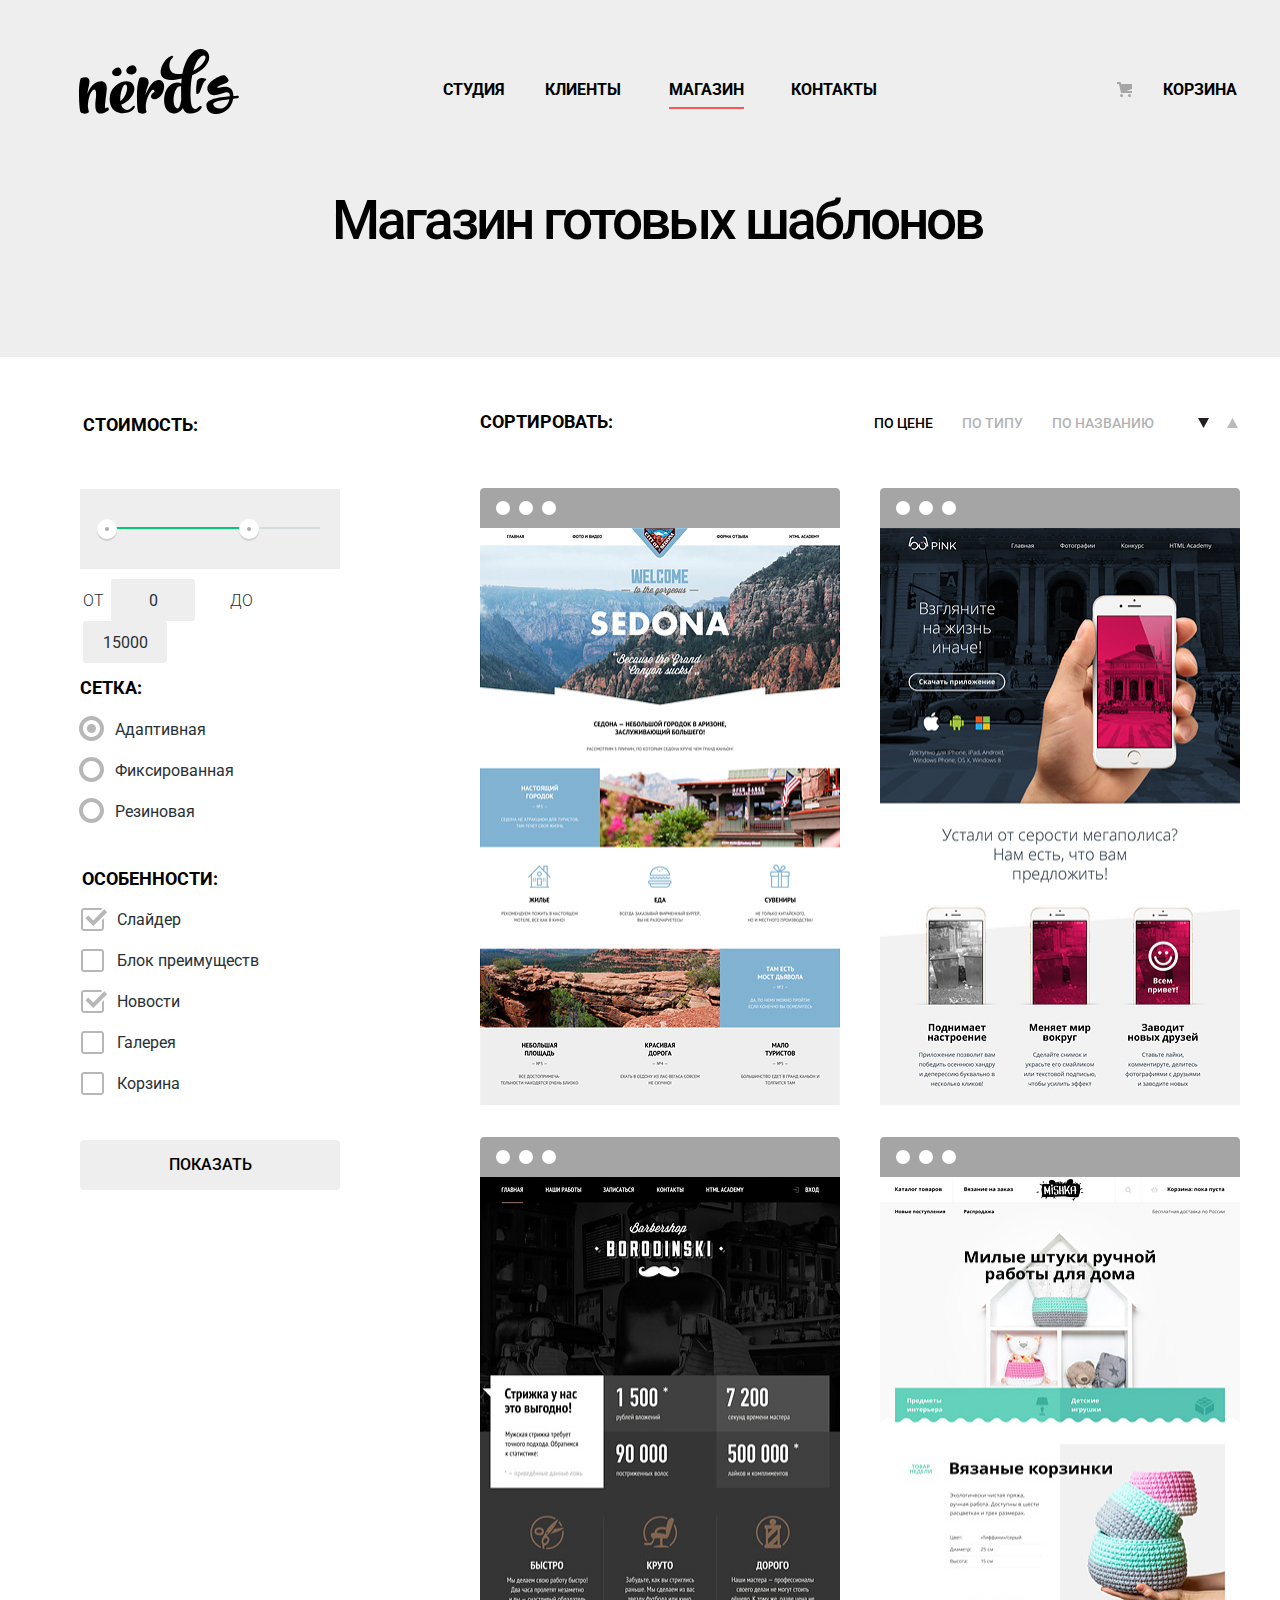
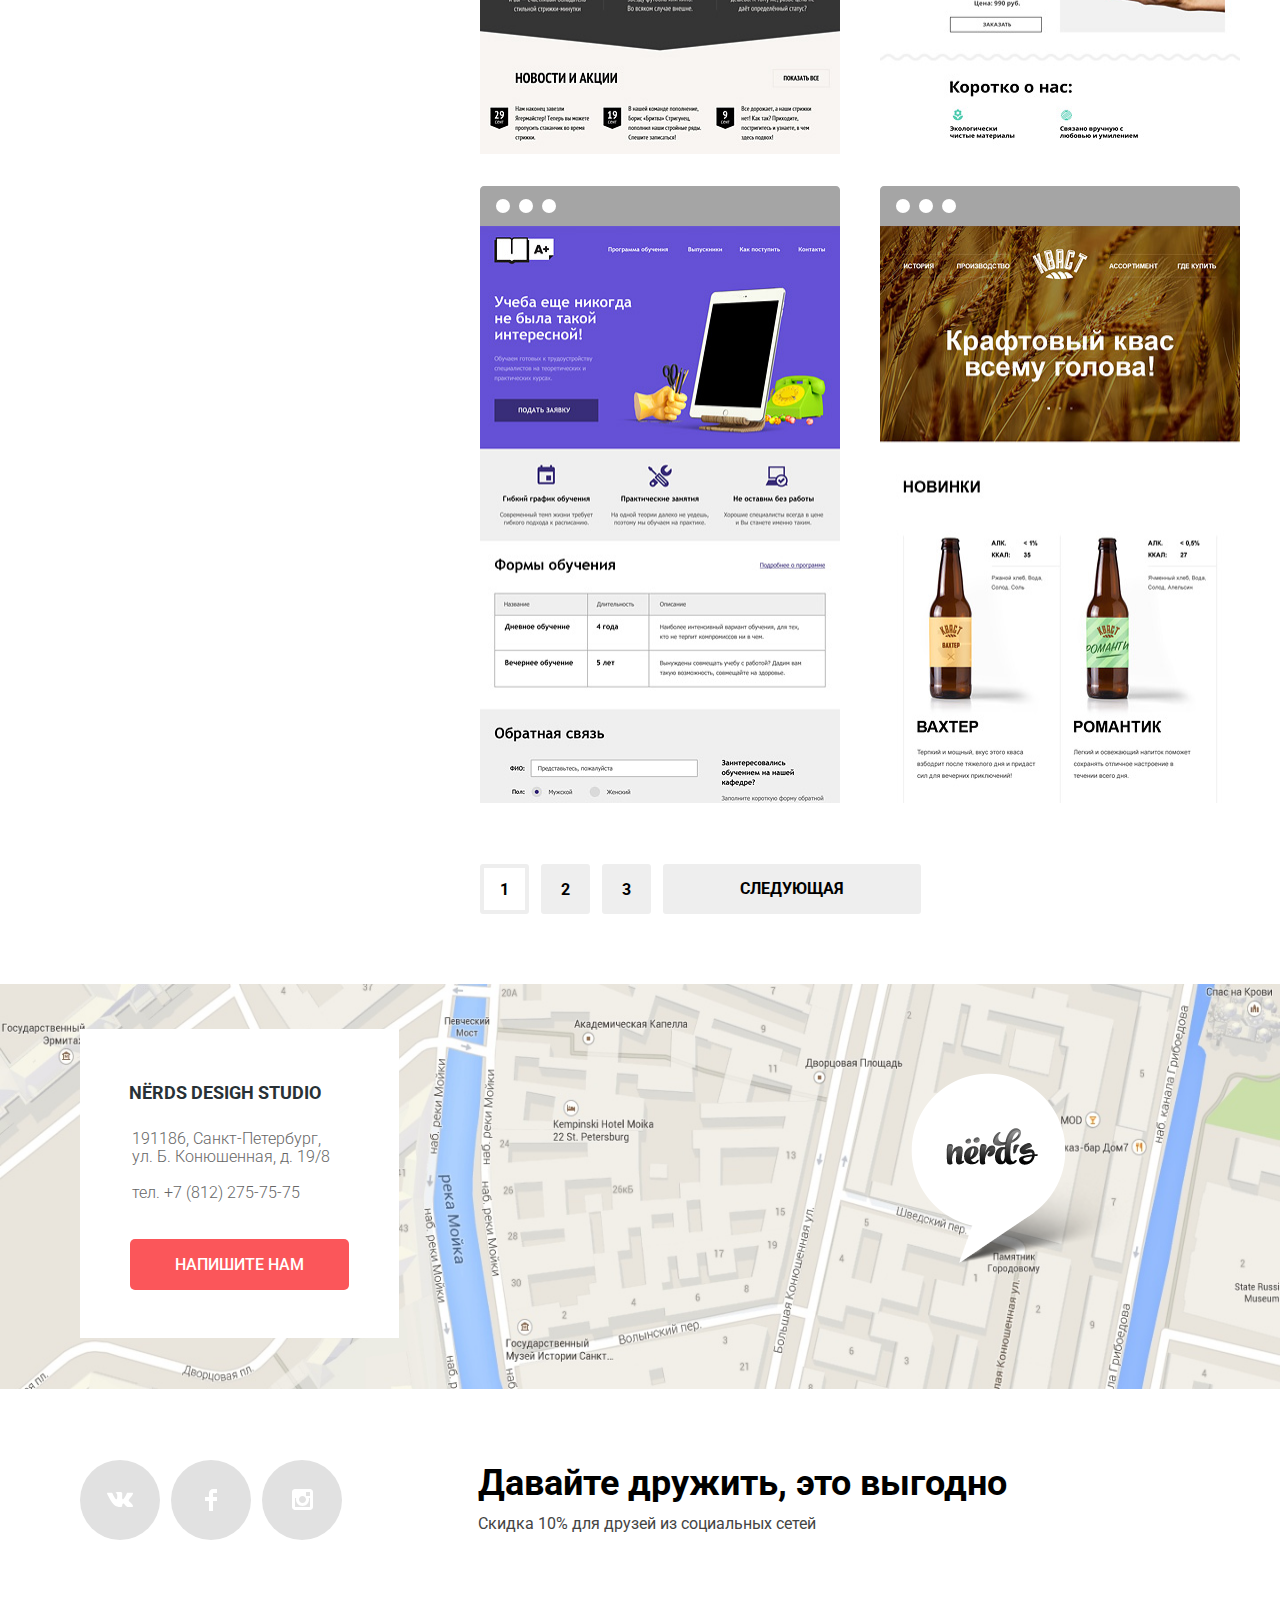
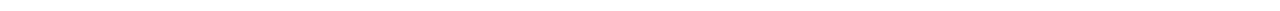
==== commit 9cf467d8: "На проверку" ====
--- a/catalog.html
+++ b/catalog.html
@@ -219,7 +219,7 @@
       </div>
     </section>
     <section class="contacts">
-      <iframe class="map" src="https://www.google.com/maps/embed?pb=!1m18!1m12!1m3!1d1998.6037875263269!2d30.320858716445994!3d59.93871647734645!2m3!1f0!2f0!3f0!3m2!1i1024!2i768!4f13.1!3m3!1m2!1s0x4696310fca145cc1%3A0x42b32648d8238007!2z0JHQvtC70YzRiNCw0Y8g0JrQvtC90Y7RiNC10L3QvdCw0Y8g0YPQuy4sIDE5LzgsINCh0LDQvdC60YIt0J_QtdGC0LXRgNCx0YPRgNCzLCAxOTExODY!5e0!3m2!1sru!2sru!4v1537277703141" width="1400" height="415" frameborder="0" style="border:0" allowfullscreen></iframe>
+      <iframe class="map" src="https://www.google.com/maps/embed?pb=!1m18!1m12!1m3!1d1998.6037875263269!2d30.320858716445994!3d59.93871647734645!2m3!1f0!2f0!3f0!3m2!1i1024!2i768!4f13.1!3m3!1m2!1s0x4696310fca145cc1%3A0x42b32648d8238007!2z0JHQvtC70YzRiNCw0Y8g0JrQvtC90Y7RiNC10L3QvdCw0Y8g0YPQuy4sIDE5LzgsINCh0LDQvdC60YIt0J_QtdGC0LXRgNCx0YPRgNCzLCAxOTExODY!5e0!3m2!1sru!2sru!4v1537277703141" width="1400" height="415" allowfullscreen></iframe>
       <div class="write-us">
         <h3>Nёrds desigh studio</h3>
         <p>191186, Санкт-Петербург,
@@ -231,7 +231,6 @@
     </section>
   </main>
   <footer class="main-footer">
-    <div class="footer-social" aria-label="Мы в социальных сетях">
       <ul class="social-list">
         <li class="social-button">
           <a class="social" href="#">
@@ -249,7 +248,6 @@
           </a>
         </li>
       </ul>
-    </div>
     <div class="friendship">
       <h2>Давайте дружить, это выгодно</h2>
       <p>Скидка 10% для друзей из социальных сетей</p>
--- a/css/main.min.css
+++ b/css/main.min.css
@@ -1 +1 @@
-body{width:100%;margin:0;padding:0;font-family:'Roboto','Arial',sans-serif;font-size:16px;line-height:24px;font-weight:700;color:#283136;background-color:#ffffff;background-position:top center;background-repeat:no-repeat;position:absolute}a{text-decoration:none}.visually-hidden{position:absolute;clip:rect(0 0 0 0);width:1px;height:1px;margin:-1px}.main-menu{width:100%;background-color:#eeeeee;margin-bottom:36px}.main-menu-container{width:1200px;margin:0 auto}.main-header-logo{width:160px;height:130px;opacity:1;cursor:pointer}.main-header-logo:hover{opacity:0.8}.main-header-logo:active{opacity:0.3}.main-header-logo img{top:49px;position:relative;left:39px}.examples-list{width:1200px;margin:0 auto}.main-navigation{font-size:16px;line-height:36px;color:#283136;text-transform:uppercase;background-color:#eeeeee;display:flex;align-items:center;flex-direction:column;margin:0}.site-navigation{width:800px;list-style:none;padding:0;margin:0;margin-left:auto;display:flex;justify-content:space-between}.bucket{margin-right:3px;margin-left:25px}.bucket::before{content:url('../img/cart-icon.svg');position:relative;top:7px;top:2px;right:27px;margin-left:194px}.site-navigation a{color:#000000;font-size:16px;display:inline-block;vertical-align:top;line-height:35px;border-bottom:solid 2px transparent}.studio{margin-right:-8px;margin-left:3px}.site-navigation a:hover{color:#fb565a}.site-navigation a:active{opacity:0.3;color:#000000}.site-navigation-item.active a{border-bottom:2px solid #fb565a}.slider{margin:0 auto;padding:0;list-style:none;width:1120px}.slide{display:none;position:relative;min-height:437px}.slide.slide-active{display:flex}.slide-column h2{font-family:'Roboto','Arial',sans-serif;font-weight:bold;font-size:55px;line-height:55px;padding-top:84px;padding-bottom:10px;margin:0}.content-1 h2{width:400px}.content-2 h2{width:548px}.content-3 h2{width:409px}.slide p{margin:16px 36px 53px -1px;font-weight:400}.slide a{text-transform:uppercase;color:#ffffff;font-weight:lighter;background-color:#fb565a;width:240px;height:50px;padding-left:53px;padding-right:55px;padding-top:16px;padding-bottom:15px;border-radius:3px}.slide a:hover{background-color:#e74246}.slide a:active{background-color:#d7373b;box-shadow:inset 0 4px 1px 0 #c13135;color:rgba(255,255,255,0.3)}.slide-image{position:relative}.slide-image.image-1{bottom:-14px;right:-27px;transform:scale(1.09,1.04)}.slide-image.image-2{bottom:-13px;right:120px;transform:scale(1.09,1.04)}.slide-image.image-3{bottom:-13px;right:-21px;transform:scale(1.09,1.04)}.slider-pagination{width:71px;list-style:none;display:-webkit-box;display:-ms-flexbox;display:flex;justify-content:space-between;position:absolute;top:423px;left:737px;z-index:2}.switcher label{display:block;cursor:pointer}.slider-input-radio + label::before{content:'';display:block;width:4px;height:4px;background-position:center;border-radius:50%;background-color:white;box-shadow:0 0 0 2px white,0 0 0 7px white}.slider-input-radio:checked + label::before{box-shadow:0 0 0 2px #c1c1c1,0 0 0 7px white}.slider-input-radio:checked:active + label::before{}.slider-input-radio:active + label::before{}.projects{min-height:426px;margin-top:80px}.projects-list{list-style:none;display:flex;justify-content:space-between;width:1200px;margin:0 auto;padding:0;border-bottom:2px solid #d0cece}.project-item{width:300px;min-height:350px;margin-bottom:76px}.project-item.web{padding-left:40px}.project-item.presentation{padding-right:60px}.project-item h3{font-size:24px;line-height:30px;text-transform:uppercase;font-weight:bold;margin:18px -1px 15px}.project-item p{font-weight:400;margin:17px 0 46px}.project-list li{background-color:#ffffff;font-size:16px;line-height:20px;padding-left:45px;padding-right:45px;padding-top:19px;padding-bottom:19px;text-transform:uppercase;color:#ffffff;width:160px;height:50px}.project-item a{font-size:16px;font-weight:lighter;line-height:20px;padding-left:38px;padding-right:40px;padding-top:17px;padding-bottom:13px;border-radius:3px;text-transform:uppercase;color:#ffffff;width:160px;height:50px}.apps a{background-color:#00ca74}.apps a:hover{background-color:#00bc6c}.apps a:active{background-color:#00aa62;box-shadow:inset 0 4px 1px 0 #009958;color:rgba(255,255,255,0.3)}.presentation a{background-color:#efc84a}.presentation a:hover{background-color:#eab534}.presentation a:active{background-color:#e5a722;box-shadow:inset 0 4px 1px 0 #ce961f;color:rgba(255,255,255,0.3)}.web  a{background-color:#fb565a}.web  a:hover{background-color:#e74246}.web  a:active{background-color:#d7373b;box-shadow:inset 0 4px 1px 0 #c13135;color:rgba(255,255,255,0.3)}.middle-colums{display:flex;width:1200px;margin:0 auto}.about-us{width:800px;font-family:'Roboto','Arial',serif;font-weight:300;margin-left:20px}.statistics-list{width:380px;margin-top:40px}.about-us h2{line-height:45px;font-size:42px;padding:75px 86px 15px 20px;margin:0;font-weight:500;letter-spacing:2px}.about-us p{padding:0 20px;margin:1em 0 2.5em}.about-us h3{font-family:'Roboto','Arial',serif;font-weight:600;font-size:16px;text-transform:uppercase;margin:10px 0 24px;padding:0 9px 0 19px}.order-list{list-style:none}.order-item{margin-bottom:24px;margin-left:-27px;margin-top:10px}.order-item::before{content:'';background-color:#fb565a;width:26px;height:2px;margin-right:17px;display:inline-block;vertical-align:middle;position:relative;top:-2px;left:6px}.statistics-list img{margin:0 6px 10px 20px}.statistics-list h3{font-size:16px;line-height:24px;text-transform:uppercase;margin:20px 0 40px;padding:0 0 0 36px}.statistics-list table{border-collapse:collapse;margin-left:7px}.top{margin:0}.top td{font-size:46px;line-height:46px;text-transform:uppercase;text-align:center;padding:0}.top span{font-size:24px;position:relative;top:-17px}.top td:last-child{position:relative;left:-22px}.bottom th{font-size:16px;line-height:18px;padding-top:12px;font-weight:400;padding-left:13px;padding-right:14px;text-align:left}.examples-items{list-style:none;opacity:1;display:flex;padding:0;justify-content:space-between;margin:0;border-top:2px solid #d0cece;border-bottom:2px solid #d0cece}.examples-items li::after{content:'';display:block;height:53px;width:2px;background-color:#d0cece;position:absolute;right:-58px;top:63px}.examples-items li:last-child::after{display:none}.examples-items li{position:relative;width:225px;height:180px}.examples-items a{display:inline-block;vertical-align:top;opacity:0.2}.examples-items a:hover{opacity:1}.examples-items a:active{opacity:0.1}.examples{width:1125px;padding:0;margin:50px auto 4px}.contacts{width:100%;min-height:415px;position:relative;margin-top:80px;margin-bottom:40px;background-image:url('../img/map-marker.png'),url('../img/map.jpg');background-position:775px 97px,center;background-repeat:no-repeat,no-repeat;background-size:auto,100% 96%}.contacts-map{width:1440px;height:415px;opacity:1;cursor:pointer}.map{width:100%}.write-us h3{font-size:18px;line-height:30px;text-transform:uppercase;padding-left:49px;padding-top:31px}.marker-map{position:absolute;top:166px;right:calc(50% - 350px)}.write-us p{font-size:16px;line-height:18px;color:#666666;text-align:left;padding-left:52px;padding-top:4px;font-weight:300}.write-us{width:319px;height:309px;background-color:#ffffff;position:absolute;left:calc(50% - 560px);top:53px}.write-us a{background-color:#fb565a;width:auto;height:50px;font-size:16px;line-height:18px;font-weight:400;color:#ffffff;text-align:center;position:relative;padding:16px 45px;text-transform:uppercase;left:50px;top:35px;border-radius:5px}.write-us a:hover{background-color:#e74246}.write-us a:active{background-color:#d7373b;box-shadow:inset 0 4px 1px 0 #c13135;color:rgba(255,255,255,0.3)}.main-footer{width:1200px;margin:0 auto;background-color:#ffffff;display:flex;margin-bottom:55px}.social-list{list-style:none;display:flex;margin-top:22px}.social{width:80px;height:80px;border-radius:80px;background-color:#e1e1e1;display:flex;justify-content:center;margin-right:11px}.social img{margin:auto}.social-button a:hover{background-color:#e74246}.social-button a:active{background-color:#d7373b;box-shadow:inset 0 4px 1px 0 #c13135;color:rgba(255,255,255,0.3)}.social:active img{opacity:0.3}.friendship{width:940px;background-color:#ffffff;margin-left:103px;margin-top:4px}.friendship h2{font-size:36px;line-height:36px;color:#000000;text-align:left;margin:23px 6px 12px 22px}.friendship p{font-size:16px;line-height:22px;font-weight:400;color:#444444;text-align:left;margin:8px 0 0 22px}.modal-write-us{display:none;width:960px;padding-top:92px;margin-top:-330px;margin-left:-480px;min-height:501px;text-transform:none;position:fixed;left:50%;top:50%;background-color:white;box-shadow:0 10px 67px -1px}@keyframes open{0%{transform:translateY(-2000px)}70%{transform:translateY(-60px)}80%{transform:translateY(-30px)}90%{transform:translateY(-10px)}100%{transform:translateY(0)}}.modal-show{display:block;-webkit-animation:open 0.6s;animation:open 0.6s}@keyframes shake{0%,100%{transform:translateX(0)}10%,30%,50%,70%,90%{transform:translateX(-10px)}20%,40%,60%,80%{transform:translateX(10px)}}.modal-error{animation:shake 0.6s}.modal-write-us h2{font-size:45px;line-height:45px;color:#000000;text-align:left;padding-left:97px;font-weight:500;margin-top:-23px;margin-bottom:0}.modal-write-us .row-1{justify-content:space-between;margin-bottom:47px}.modal-form .row-1,.modal-form .row-2{display:flex;justify-content:space-between}.modal-form input{width:360px;height:50px;outline:0}.button{font-size:16px;line-height:18px;text-transform:uppercase;color:#ffffff;background-color:#fb565a;padding:16px 80px 16px 80px;width:260px;text-align:center;margin-left:97px;margin-top:40px;border-radius:4px;border-style:none}.modal-close{border:0 solid transparent;width:55px;height:55px;font-size:0;background-color:transparent;cursor:pointer;position:absolute;top:62px;right:74px;opacity:0.5}.modal-close:hover{opacity:1}.modal-close:active{border:0 solid transparent;opacity:0.1;outline-style:none}.button:hover{background-color:#e74246}.button:active{background-color:#d7373b;box-shadow:inset 0 4px 1px 0 #c13135;color:rgba(255,255,255,0.3);outline-style:none}button,input{overflow:visible}.write-item{margin:38px 0 0 98px;width:360px}.write-item:nth-child(2){padding:0;margin-left:29px;margin-right:102px;margin-bottom:0}.row-2 p{margin-top:-17px}.modal-form input,.modal-form textarea{box-sizing:border-box;padding:18px 17px;font-weight:400;font-size:16px;line-height:18px;color:#444444;border:2px solid rgba(68,68,68,0.3);border-radius:3px;margin-top:7px}.modal-form input:hover,.modal-form textarea:hover{border:2px solid rgba(68,68,68,0.5)}.modal-form input:focus,.modal-form textarea:focus{border:2px solid rgba(68,68,68,1)}.modal-form input:invalid,.modal-form textarea:invalid{border:2px solid #e74246;color:#e74246}.modal-form textarea{outline:transparent;width:760px;min-height:117px;padding-top:10px;padding-left:14px}.title{width:auto;background-color:#eeeeee;text-align:center;margin-bottom:117px;padding:117px 358px 117px 358px}.main-title{font-size:55px;line-height:55px;letter-spacing:-3px;text-align:center;color:#000000;font-weight:500;padding-top:47px;padding-left:97px;padding-right:63px;padding-bottom:109px}.filter-title{font-size:18px;line-height:30px;color:#000000;text-transform:uppercase;padding:16px 0 2px 17px;margin-top:0}.sort{list-style:none}.sort li{font-size:16px;line-height:20px;color:#283136;text-transform:uppercase;display:inline-block;vertical-align:top;margin:0 9px;padding:0 13px}.sort-wrapper{display:flex;align-items:center;margin:-33px 69px;justify-content:space-between}.filters{width:1200px;margin:0 auto 4px;display:flex;justify-content:space-between}.filter-option-list{list-style:none;position:relative;margin:17px auto}.filter-option{line-height:35px;font-size:16px;padding-right:5px;margin-top:6px;font-weight:400}.sort-option-list{font-size:14px;line-height:18px;text-transform:uppercase;list-style:none;display:flex;margin-right:25px;margin-bottom:-30px;font-weight:300}.right-column{width:820px}.left-column{padding-left:12px}.pagination-list{width:443px;margin:0 auto;padding-left:60px;white-space:nowrap;list-style:none;margin-top:36px;margin-left:0;margin-bottom:-18px}.pagination-item{padding-right:20px;padding-left:20px;padding-top:13px;padding-bottom:13px;margin-right:8px;background-color:#eeeeee;display:inline-block;vertical-align:top;text-align:center;border-radius:3px;color:rgba(0,0,0,1)}.pagination-item.active{background-color:transparent;border:4px solid #eeeeee;padding:9px 16px}.pagination-item:hover{background-color:#dfdfdf}.pagination-item:active{background-color:#d5d5d5;box-shadow:inset 0 4px 1px 0 #bfbfbf}.pagination-item:active a{color:rgba(0,0,0,0.3)}.next-page{padding:13px 57px}.pagination-item.next-page:hover{padding:9px 73px}.pagination-item a{text-decoration:none;font-size:16px;line-height:18px;color:rgba(0,0,0,1);text-transform:uppercase;text-align:center;vertical-align:middle}.filter{width:260px}.sort{width:auto;position:relative;display:flex}.catalog-list{list-style:none;flex-wrap:wrap;justify-content:space-between;align-items:flex-start;padding:0;margin:73px auto 0 60px;display:flex}.catalog-item{position:relative;width:360px;min-height:577px;flex-direction:column;margin-bottom:18px}.filter fieldset{border:none}.filter .button{margin:0;margin-top:0;margin-left:0;margin-left:28px;background-color:#eeeeee;color:#000000;font-size:16px;line-height:18px;font-weight:500;margin-top:-4px}.filter .button:hover{background-color:#dfdfdf}.filter .button:active{background-color:#d5d5d5;box-shadow:inset 0 4px 1px 0 #bfbfbf;color:rgba(0,0,0,0.3)}.start-price{width:80px}.filter-input-radio+label::before{content:'';position:absolute;top:-6px;left:-36px;width:30px;height:30px;background-image:url('../img/radio-off.svg');background-repeat:no-repeat;background-position:left center;opacity:0.4}.filter-input-radio+label:hover::before{opacity:1}.filter-input-radio:active+label::before{opacity:0.4;color:#283136}.filter-input-radio:disabled+label{opacity:0.1;pointer-events:none}.filter-input-radio:checked+label::before{background-image:url('../img/radio-on.svg')}.filter-option-list label{position:relative;top:-16px;right:-12px;cursor:pointer}.filter-input-radio:focus+label{outline:1px solid blue}.filter-input-checkbox:focus+label{outline:1px solid blue}.filter-input-checkbox+label::before{content:'';position:absolute;top:-6px;left:-36px;width:30px;height:30px;background-image:url('../img/checkbox-off.svg');background-repeat:no-repeat;background-position:left center;opacity:0.4}.filter-input-checkbox+label:hover::before{opacity:1}.filter-input-checkbox+label:active{opacity:0.2}.filter-input-checkbox:checked+label::before{background-image:url('../img/checkbox-on.svg')}.sort-option-list li{line-height:35px;font-size:16px;padding-right:16px;font-weight:500}.grid{margin-top:120px;margin-left:-1px}.sort-option a{color:#000000;margin-left:13px;margin-right:0;font-size:14px;line-height:18px;opacity:0.3}.sort-option a:hover{opacity:0.6}.sort-option a:active,.sort-option.active a{opacity:1}.range-filter{width:260px;height:80px;background-color:#eeeeee;position:relative;top:42px;left:14px}.range-controls{position:relative;height:5px;padding-top:38px}.range-controls .scale{width:219px;background:#d7dcde;margin:0 auto}.range-controls .bar{width:65%;height:2px;background:#00ca74}.range-controls .toggle-min{left:18px}.range-controls .toggle{position:absolute;top:30px;left:17px;width:20px;height:20px;padding:0;border:8px solid #fff;background-color:#ababab;-webkit-box-shadow:0 2px 1px 0 #cfcfcf;box-shadow:0 2px 1px 0 #cfcfcf;border-radius:50%;cursor:pointer}.range-controls .toggle-max{left:159px}.price-controls{font-weight:300;position:relative;padding-right:0;font-size:16px;text-transform:uppercase;top:47px}.price-controls .min-price{margin-left:3px}.price-controls .max-price{margin-left:31px}.min-controls-window{margin-left:3px}.max-controls-window{margin-left:3px}.price-controls input{width:80px;height:40px;text-align:center;color:#283136;border:0;border-radius:3px;background:0 0;background-color:#eeeeee}.features{margin-top:-24px;margin-left:1px}.modificate{margin-left:-26px;padding-top:45px}.sort-button{position:relative;border:none;opacity:0.3}.sort-button:hover{opacity:0.6}.sort-button-active,.sort-button:active{opacity:1}.sort-item{position:relative}.up{left:67px;top:34px}.down{left:38px;top:10px}.catalog-item::before{content:url('../img/browser.svg');position:relative;top:7px;opacity:0.5}.catalog-item:hover::before{opacity:1}.description-catalog{display:none;position:absolute;left:0;bottom:7px;right:0;min-height:221px;background-color:#eeeeee;padding:6px}.catalog-item:hover .description-catalog{display:block;z-index:1}.description-catalog h2{font-size:18px;line-height:30px;text-align:center;text-transform:uppercase;margin-top:22px}.description-catalog p{font-size:16px;line-height:18px;text-align:center;color:#666666;padding:0 70px;font-weight:400;margin-bottom:42px;margin-top:11px}.description-catalog a{font-size:16px;line-height:18px;font-weight:400;padding-left:61px;padding-right:61px;padding-top:16px;padding-bottom:16px;border-radius:4px;text-transform:uppercase;color:#ffffff;background-color:#fb565a;margin-left:75px;position:relative}.description-catalog a:hover{background-color:#e74246}.description-catalog a:active{background-color:#d7373b;box-shadow:inset 0 4px 1px 0 #c13135}.sort-button-arrows{list-style:none;margin-left:-282px}.modal-map iframe{position:relative;z-index:2;border:none}.modal-map p{position:absolute;top:0;left:0;z-index:1;margin:0}+body{width:100%;margin:0;padding:0;font-family:'Roboto','Arial',sans-serif;font-size:16px;line-height:24px;font-weight:700;color:#283136;background-color:#ffffff;background-position:top center;background-repeat:no-repeat;position:absolute}a{text-decoration:none}.visually-hidden{position:absolute;clip:rect(0 0 0 0);width:1px;height:1px;margin:-1px}.main-menu{width:100%;background-color:#eeeeee;margin-bottom:36px}.main-menu-container{width:1200px;margin:0 auto}.main-header-logo{width:160px;height:130px;opacity:1;cursor:pointer}.main-header-logo:hover{opacity:0.8}.main-header-logo:active{opacity:0.3}.main-header-logo img{top:49px;position:relative;left:39px}.examples-list{width:1200px;margin:0 auto}.main-navigation{font-size:16px;line-height:36px;color:#283136;text-transform:uppercase;background-color:#eeeeee;display:flex;align-items:center;flex-direction:column;margin:0}.site-navigation{width:800px;list-style:none;padding:0;margin:0;margin-left:auto;display:flex;justify-content:space-between}.bucket{margin-right:3px;margin-left:25px}.bucket::before{content:url('../img/cart-icon.svg');position:relative;top:7px;top:2px;right:27px;margin-left:194px}.site-navigation a{color:#000000;font-size:16px;display:inline-block;vertical-align:top;line-height:35px;border-bottom:solid 2px transparent}.studio{margin-right:-8px;margin-left:3px}.site-navigation a:hover{color:#fb565a}.site-navigation a:active{opacity:0.3;color:#000000}.site-navigation-item.active a{border-bottom:2px solid #fb565a}.slider{margin:0 auto;padding:0;list-style:none;width:1120px}.slide{display:none;position:relative;min-height:437px}.slide.slide-active{display:flex}.slide-column h2{font-family:'Roboto','Arial',sans-serif;font-weight:bold;font-size:55px;line-height:55px;padding-top:84px;padding-bottom:10px;margin:0}.content-1 h2{width:400px}.content-2 h2{width:548px}.content-3 h2{width:409px}.slide p{margin:16px 36px 53px -1px;font-weight:400}.slide a{text-transform:uppercase;color:#ffffff;font-weight:lighter;background-color:#fb565a;width:240px;height:50px;padding-left:53px;padding-right:55px;padding-top:16px;padding-bottom:15px;border-radius:3px}.slide a:hover{background-color:#e74246}.slide a:active{background-color:#d7373b;box-shadow:inset 0 4px 1px 0 #c13135;color:rgba(255,255,255,0.3)}.slide-image{position:relative}.slide-image.image-1{bottom:-14px;right:-27px;transform:scale(1.09,1.04)}.slide-image.image-2{bottom:-13px;right:120px;transform:scale(1.09,1.04)}.slide-image.image-3{bottom:-13px;right:-21px;transform:scale(1.09,1.04)}.slider-pagination{width:71px;list-style:none;display:-webkit-box;display:-ms-flexbox;display:flex;justify-content:space-between;position:absolute;top:423px;left:737px;z-index:2}.switcher label{display:block;cursor:pointer}.slider-input-radio + label::before{content:'';display:block;width:4px;height:4px;background-position:center;border-radius:50%;background-color:white;box-shadow:0 0 0 2px white,0 0 0 7px white}.slider-input-radio:checked + label::before{box-shadow:0 0 0 2px #c1c1c1,0 0 0 7px white}.slider-input-radio:checked:active + label::before{}.slider-input-radio:active + label::before{}.projects{min-height:426px;margin-top:80px}.projects-list{list-style:none;display:flex;justify-content:space-between;width:1200px;margin:0 auto;padding:0;border-bottom:2px solid #d0cece}.project-item{width:300px;min-height:350px;margin-bottom:76px}.project-item.web{padding-left:40px}.project-item.presentation{padding-right:60px}.project-item h3{font-size:24px;line-height:30px;text-transform:uppercase;font-weight:bold;margin:18px -1px 15px}.project-item p{font-weight:400;margin:17px 0 46px}.project-list li{background-color:#ffffff;font-size:16px;line-height:20px;padding-left:45px;padding-right:45px;padding-top:19px;padding-bottom:19px;text-transform:uppercase;color:#ffffff;width:160px;height:50px}.project-item a{font-size:16px;font-weight:lighter;line-height:20px;padding-left:38px;padding-right:40px;padding-top:17px;padding-bottom:13px;border-radius:3px;text-transform:uppercase;color:#ffffff;width:160px;height:50px}.apps a{background-color:#00ca74}.apps a:hover{background-color:#00bc6c}.apps a:active{background-color:#00aa62;box-shadow:inset 0 4px 1px 0 #009958;color:rgba(255,255,255,0.3)}.presentation a{background-color:#efc84a}.presentation a:hover{background-color:#eab534}.presentation a:active{background-color:#e5a722;box-shadow:inset 0 4px 1px 0 #ce961f;color:rgba(255,255,255,0.3)}.web  a{background-color:#fb565a}.web  a:hover{background-color:#e74246}.web  a:active{background-color:#d7373b;box-shadow:inset 0 4px 1px 0 #c13135;color:rgba(255,255,255,0.3)}.middle-colums{display:flex;width:1200px;margin:0 auto}.about-us{width:800px;font-family:'Roboto','Arial',serif;font-weight:300;margin-left:20px}.statistics-list{width:380px;margin-top:40px}.about-us h2{line-height:45px;font-size:42px;padding:75px 86px 15px 20px;margin:0;font-weight:500;letter-spacing:2px}.about-us p{padding:0 20px;margin:1em 0 2.5em}.about-us h3{font-family:'Roboto','Arial',serif;font-weight:600;font-size:16px;text-transform:uppercase;margin:10px 0 24px;padding:0 9px 0 19px}.order-list{list-style:none}.order-item{margin-bottom:24px;margin-left:-27px;margin-top:10px}.order-item::before{content:'';background-color:#fb565a;width:26px;height:2px;margin-right:17px;display:inline-block;vertical-align:middle;position:relative;top:-2px;left:6px}.statistics-list img{margin:0 6px 10px 20px}.statistics-list h3{font-size:16px;line-height:24px;text-transform:uppercase;margin:20px 0 40px;padding:0 0 0 36px}.statistics-list table{border-collapse:collapse;margin-left:7px}.top{margin:0}.top td{font-size:46px;line-height:46px;text-transform:uppercase;text-align:center;padding:0}.top span{font-size:24px;position:relative;top:-17px}.top td:last-child{position:relative;left:-22px}.bottom th{font-size:16px;line-height:18px;padding-top:12px;font-weight:400;padding-left:13px;padding-right:14px;text-align:left}.examples-items{list-style:none;opacity:1;display:flex;padding:0;justify-content:space-between;margin:0;border-top:2px solid #d0cece;border-bottom:2px solid #d0cece}.examples-items li::after{content:'';display:block;height:53px;width:2px;background-color:#d0cece;position:absolute;right:-58px;top:63px}.examples-items li:last-child::after{display:none}.examples-items li{position:relative;width:225px;height:180px}.examples-items a{display:inline-block;vertical-align:top;opacity:0.2}.examples-items a:hover{opacity:1}.examples-items a:active{opacity:0.1}.examples{width:1125px;padding:0;margin:50px auto 4px}.contacts{width:100%;min-height:415px;position:relative;margin-top:80px;margin-bottom:40px;background-image:url('../img/map-marker.png'),url('../img/map.jpg');background-position:775px 97px,center;background-repeat:no-repeat,no-repeat;background-size:auto,100% 96%}.contacts-map{width:1440px;height:415px;opacity:1;cursor:pointer}.map{width:100%;border:0}.write-us h3{font-size:18px;line-height:30px;text-transform:uppercase;padding-left:49px;padding-top:31px}.marker-map{position:absolute;top:166px;right:calc(50% - 350px)}.write-us p{font-size:16px;line-height:18px;color:#666666;text-align:left;padding-left:52px;padding-top:4px;font-weight:300}.write-us{width:319px;height:309px;background-color:#ffffff;position:absolute;left:calc(50% - 560px);top:53px}.write-us a{background-color:#fb565a;width:auto;height:50px;font-size:16px;line-height:18px;font-weight:500;color:#ffffff;text-align:center;position:relative;padding:16px 45px;text-transform:uppercase;left:50px;top:35px;border-radius:5px}.write-us a:hover{background-color:#e74246}.write-us a:active{background-color:#d7373b;box-shadow:inset 0 4px 1px 0 #c13135;color:rgba(255,255,255,0.3)}.main-footer{width:1200px;margin:0 auto;background-color:#ffffff;display:flex;margin-bottom:55px}.social-list{list-style:none;display:flex;margin-top:22px}.social{width:80px;height:80px;border-radius:80px;background-color:#e1e1e1;display:flex;justify-content:center;margin-right:11px}.social img{margin:auto}.social-button a:hover{background-color:#e74246}.social-button a:active{background-color:#d7373b;box-shadow:inset 0 4px 1px 0 #c13135;color:rgba(255,255,255,0.3)}.social:active img{opacity:0.3}.friendship{width:940px;background-color:#ffffff;margin-left:103px;margin-top:4px}.friendship h2{font-size:36px;line-height:36px;color:#000000;text-align:left;margin:23px 6px 12px 22px}.friendship p{font-size:16px;line-height:22px;font-weight:400;color:#444444;text-align:left;margin:8px 0 0 22px}.modal-write-us{display:none;width:960px;padding-top:92px;margin-top:-371px;margin-left:-480px;min-height:501px;text-transform:none;position:fixed;left:50%;top:50%;background-color:white;box-shadow:0 10px 67px -1px}@keyframes open{0%{transform:translateY(-2000px)}70%{transform:translateY(-60px)}80%{transform:translateY(-30px)}90%{transform:translateY(-10px)}100%{transform:translateY(0)}}.modal-show{display:block;-webkit-animation:open 0.6s;animation:open 0.6s}@keyframes shake{0%,100%{transform:translateX(0)}10%,30%,50%,70%,90%{transform:translateX(-10px)}20%,40%,60%,80%{transform:translateX(10px)}}.modal-error{animation:shake 0.6s}.modal-write-us h2{font-size:45px;line-height:45px;color:#000000;text-align:left;padding-left:97px;font-weight:500;margin-top:-23px;margin-bottom:0}.modal-write-us .row-1{justify-content:space-between;margin-bottom:47px}.modal-form .row-1,.modal-form .row-2{display:flex;justify-content:space-between}.modal-form input{width:360px;height:50px;outline:0}.button{font-size:16px;line-height:18px;text-transform:uppercase;color:#ffffff;background-color:#fb565a;padding:16px 80px 16px 80px;width:260px;text-align:center;margin-left:97px;margin-top:40px;border-radius:4px;border-style:none}.modal-close{border:0 solid transparent;width:55px;height:55px;font-size:0;background-color:transparent;cursor:pointer;position:absolute;top:62px;right:74px;opacity:0.5}.modal-close:hover{opacity:1}.modal-close:active{border:0 solid transparent;opacity:0.1;outline-style:none}.button:hover{background-color:#e74246}.button:active{background-color:#d7373b;box-shadow:inset 0 4px 1px 0 #c13135;color:rgba(255,255,255,0.3);outline-style:none}button,input{overflow:visible}.write-item{margin:38px 0 0 98px;width:360px}.write-item:nth-child(2){padding:0;margin-left:29px;margin-right:102px;margin-bottom:0}.row-2 p{margin-top:-17px}.modal-form input,.modal-form textarea{box-sizing:border-box;padding:18px 17px;font-weight:400;font-size:16px;line-height:18px;color:#444444;border:2px solid rgba(68,68,68,0.3);border-radius:3px;margin-top:7px}.modal-form input:hover,.modal-form textarea:hover{border:2px solid rgba(68,68,68,0.5)}.modal-form input:focus,.modal-form textarea:focus{border:2px solid rgba(68,68,68,1)}.modal-form input:invalid,.modal-form textarea:invalid{border:2px solid #e74246;color:#e74246}.modal-form textarea{outline:transparent;width:760px;min-height:117px;padding-top:10px;padding-left:14px}.title{width:auto;background-color:#eeeeee;text-align:center;margin-bottom:117px;padding:117px 358px 117px 358px}.main-title{font-size:55px;line-height:55px;letter-spacing:-3px;text-align:center;color:#000000;font-weight:500;padding-top:47px;padding-left:97px;padding-right:63px;padding-bottom:109px}.filter-title{font-size:18px;line-height:30px;color:#000000;text-transform:uppercase;padding:16px 0 2px 17px;margin-top:0}.sort{list-style:none}.sort li{font-size:16px;line-height:20px;color:#283136;text-transform:uppercase;display:inline-block;vertical-align:top;margin:0 9px;padding:0 13px}.sort-wrapper{display:flex;align-items:center;margin:-33px 69px;justify-content:space-between}.filters{width:1200px;margin:0 auto 4px;display:flex;justify-content:space-between}.filter-option-list{list-style:none;position:relative;margin:17px auto}.filter-option{line-height:35px;font-size:16px;padding-right:5px;margin-top:6px;font-weight:400}.sort-option-list{font-size:14px;line-height:18px;text-transform:uppercase;list-style:none;display:flex;margin-right:25px;margin-bottom:-30px;font-weight:300}.right-column{width:820px}.left-column{padding-left:12px}.pagination-list{width:443px;margin:0 auto;padding-left:60px;white-space:nowrap;list-style:none;margin-top:36px;margin-left:0;margin-bottom:-18px}.pagination-item{padding-right:20px;padding-left:20px;padding-top:13px;padding-bottom:13px;margin-right:8px;background-color:#eeeeee;display:inline-block;vertical-align:top;text-align:center;border-radius:3px;color:rgba(0,0,0,1)}.pagination-item.active{background-color:transparent;border:4px solid #eeeeee;padding:9px 16px}.pagination-item:hover{background-color:#dfdfdf}.pagination-item:active{background-color:#d5d5d5;box-shadow:inset 0 4px 1px 0 #bfbfbf}.pagination-item:active a{color:rgba(0,0,0,0.3)}.next-page{padding:13px 57px}.pagination-item.next-page:hover{padding:9px 73px}.pagination-item a{text-decoration:none;font-size:16px;line-height:18px;color:rgba(0,0,0,1);text-transform:uppercase;text-align:center;vertical-align:middle}.filter{width:260px}.sort{width:auto;position:relative;display:flex}.catalog-list{list-style:none;flex-wrap:wrap;justify-content:space-between;align-items:flex-start;padding:0;margin:73px auto 0 60px;display:flex}.catalog-item{position:relative;width:360px;min-height:577px;flex-direction:column;margin-bottom:18px}.filter fieldset{border:none}.filter .button{margin:0;margin-top:0;margin-left:0;margin-left:28px;background-color:#eeeeee;color:#000000;font-size:16px;line-height:18px;font-weight:500;margin-top:-4px}.filter .button:hover{background-color:#dfdfdf}.filter .button:active{background-color:#d5d5d5;box-shadow:inset 0 4px 1px 0 #bfbfbf;color:rgba(0,0,0,0.3)}.start-price{width:80px}.filter-input-radio+label::before{content:'';position:absolute;top:-6px;left:-36px;width:30px;height:30px;background-image:url('../img/radio-off.svg');background-repeat:no-repeat;background-position:left center;opacity:0.4}.filter-input-radio+label:hover::before{opacity:1}.filter-input-radio:active+label::before{opacity:0.4;color:#283136}.filter-input-radio:disabled+label{opacity:0.15;pointer-events:none}.filter-input-checkbox:disabled+label{opacity:0.15;pointer-events:none}.filter-input-radio:checked+label::before{background-image:url('../img/radio-on.svg')}.filter-option-list label{position:relative;top:-16px;right:-12px;cursor:pointer}.filter-input-radio:focus+label{outline:1px solid blue}.filter-input-checkbox:focus+label{outline:1px solid blue}.filter-input-checkbox+label::before{content:'';position:absolute;top:-6px;left:-36px;width:30px;height:30px;background-image:url('../img/checkbox-off.svg');background-repeat:no-repeat;background-position:left center;opacity:0.4}.filter-input-checkbox+label:hover::before{opacity:1}.filter-input-checkbox+label:active{opacity:0.2}.filter-input-checkbox:checked+label::before{background-image:url('../img/checkbox-on.svg')}.sort-option-list li{line-height:35px;font-size:16px;padding-right:16px;font-weight:500}.grid{margin-top:120px;margin-left:-1px}.sort-option a{color:#000000;margin-left:13px;margin-right:0;font-size:14px;line-height:18px;opacity:0.3}.sort-option a:hover{opacity:0.6}.sort-option a:active,.sort-option.active a{opacity:1}.range-filter{width:260px;height:80px;background-color:#eeeeee;position:relative;top:42px;left:14px}.range-controls{position:relative;height:5px;padding-top:38px}.range-controls .scale{width:219px;background:#d7dcde;margin:0 auto}.range-controls .bar{width:65%;height:2px;background:#00ca74}.range-controls .toggle-min{left:18px}.range-controls .toggle{position:absolute;top:30px;left:17px;width:20px;height:20px;padding:0;border:8px solid #fff;background-color:#ababab;-webkit-box-shadow:0 2px 1px 0 #cfcfcf;box-shadow:0 2px 1px 0 #cfcfcf;border-radius:50%;cursor:pointer}.range-controls .toggle-max{left:159px}.price-controls{font-weight:300;position:relative;padding-right:0;font-size:16px;text-transform:uppercase;top:47px}.price-controls .min-price{margin-left:3px}.price-controls .max-price{margin-left:31px}.min-controls-window{margin-left:3px}.max-controls-window{margin-left:3px}.price-controls input{width:80px;height:40px;text-align:center;color:#283136;border:0;border-radius:3px;background:0 0;background-color:#eeeeee}.features{margin-top:-24px;margin-left:1px}.modificate{margin-left:-26px;padding-top:45px}.sort-button{position:relative;border:none;opacity:0.3}.sort-button:hover{opacity:0.6}.sort-button-active,.sort-button:active{opacity:1}.sort-item{position:relative}.up{left:67px;top:34px}.down{left:38px;top:10px}.catalog-item::before{content:url('../img/browser.svg');position:relative;top:7px;opacity:0.5}.catalog-item:hover::before{opacity:1}.description-catalog{display:none;position:absolute;left:0;bottom:7px;right:0;min-height:221px;background-color:#eeeeee;padding:6px}.catalog-item:hover .description-catalog{display:block;z-index:1}.description-catalog h2{font-size:18px;line-height:30px;text-align:center;text-transform:uppercase;margin-top:22px}.description-catalog p{font-size:16px;line-height:18px;text-align:center;color:#666666;padding:0 70px;font-weight:400;margin-bottom:42px;margin-top:11px}.description-catalog a{font-size:16px;line-height:18px;font-weight:500;padding-left:61px;padding-right:61px;padding-top:16px;padding-bottom:16px;border-radius:4px;text-transform:uppercase;color:#ffffff;background-color:#fb565a;margin-left:75px;position:relative}.description-catalog a:hover{background-color:#e74246}.description-catalog a:active{background-color:#d7373b;box-shadow:inset 0 4px 1px 0 #c13135}.sort-button-arrows{list-style:none;margin-left:-282px}.modal-map iframe{position:relative;z-index:2;border:none}.modal-map p{position:absolute;top:0;left:0;z-index:1;margin:0}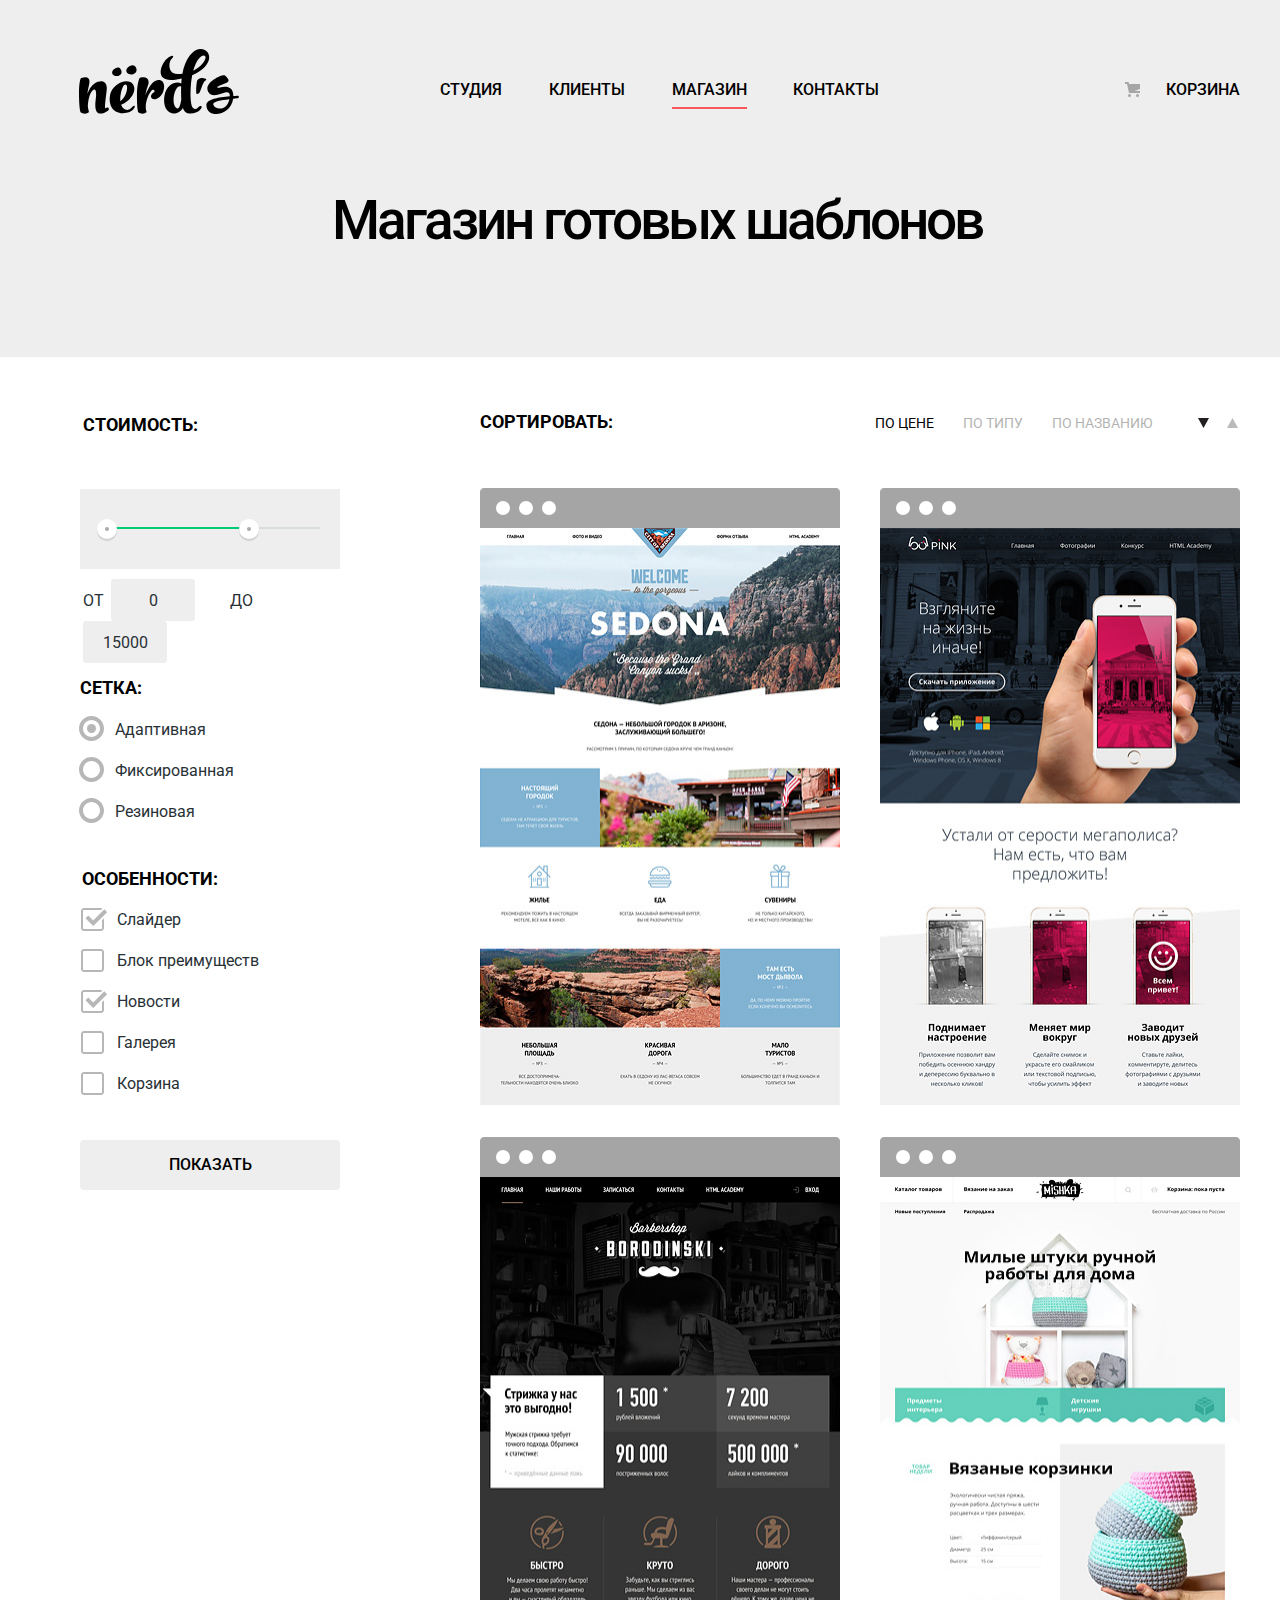
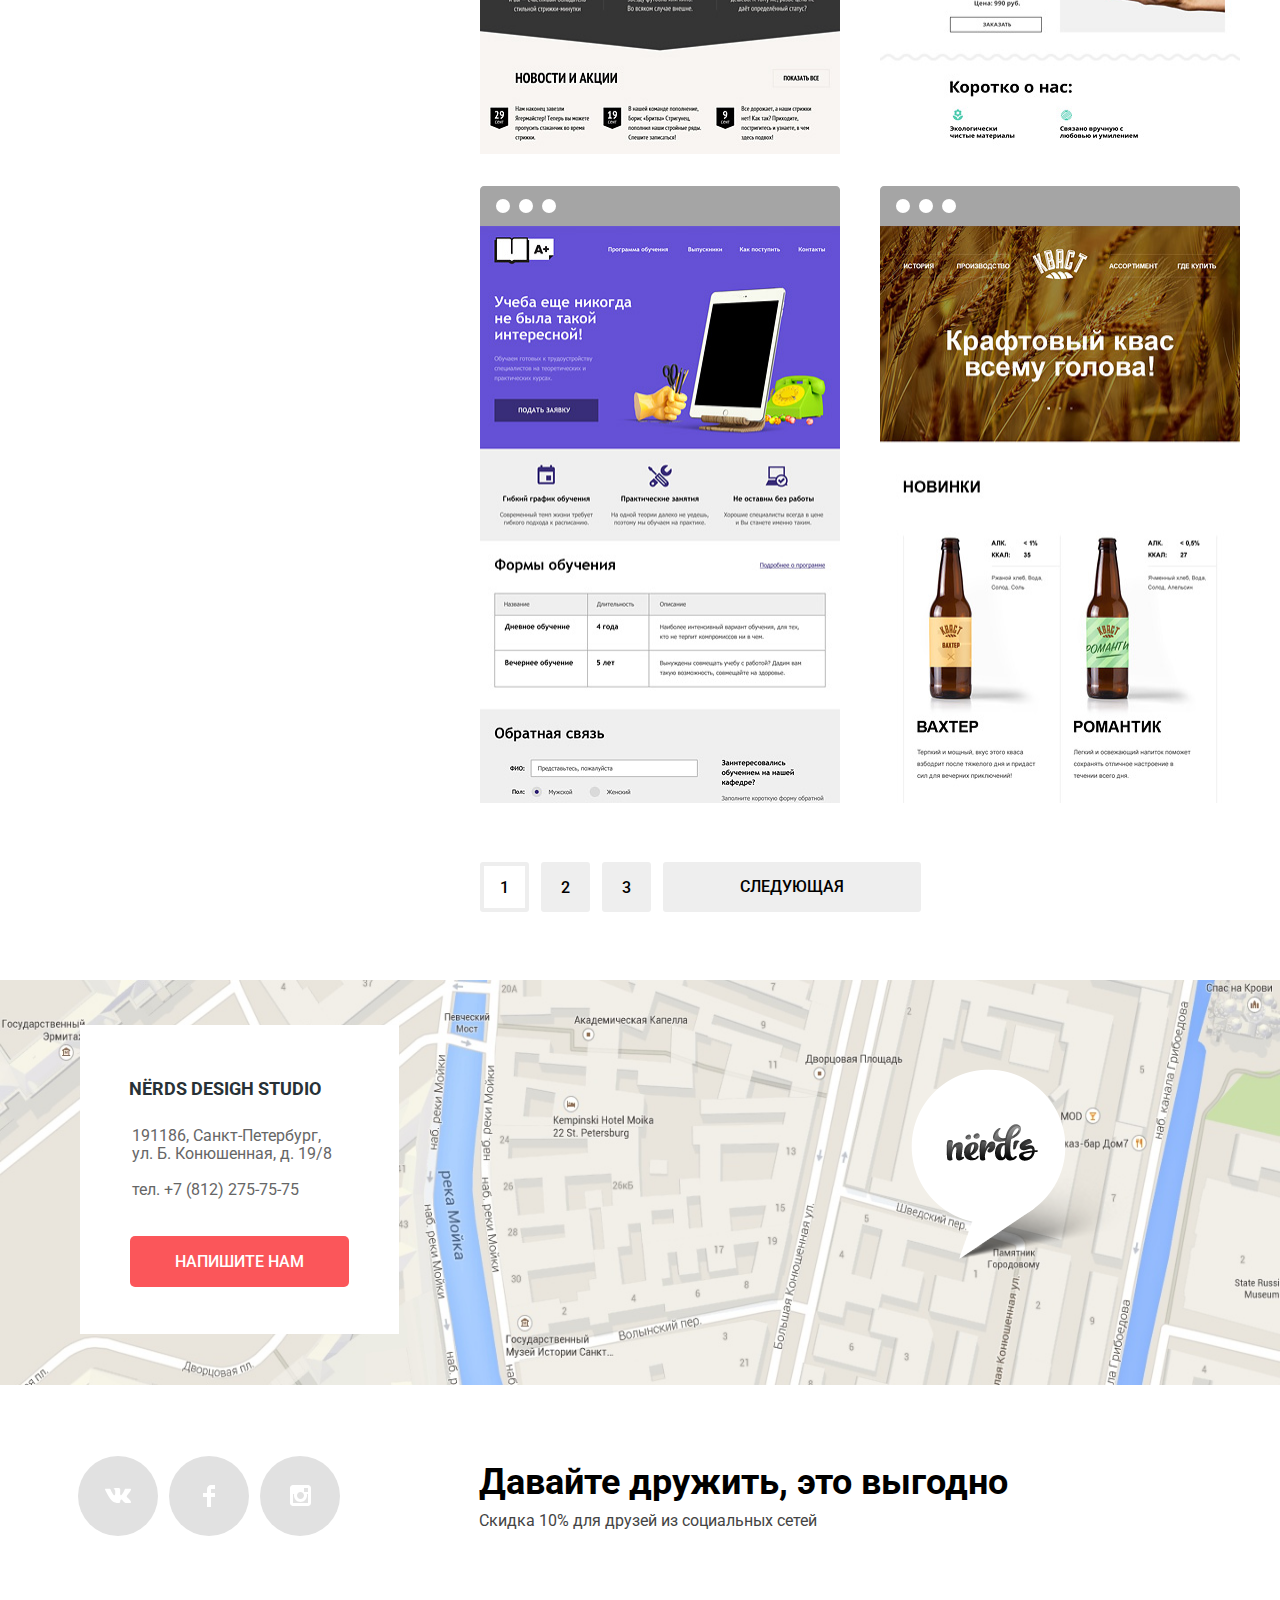
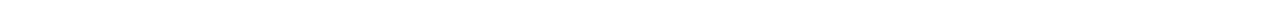
==== commit 0a04ddaf: "правки финал" ====
--- a/catalog.html
+++ b/catalog.html
@@ -17,7 +17,7 @@
       </a>
       <nav aria-label="Содержимое" class="main-navigation">
         <ul class="site-navigation">
-          <li class="site-navigation-item studio">
+          <li class="site-navigation-item">
             <a href="index.html">Студия</a>
           </li>
           <li class="site-navigation-item">
--- a/css/main.min.css
+++ b/css/main.min.css
@@ -1 +1 @@
-body{width:100%;margin:0;padding:0;font-family:'Roboto','Arial',sans-serif;font-size:16px;line-height:24px;font-weight:700;color:#283136;background-color:#ffffff;background-position:top center;background-repeat:no-repeat;position:absolute}a{text-decoration:none}.visually-hidden{position:absolute;clip:rect(0 0 0 0);width:1px;height:1px;margin:-1px}.main-menu{width:100%;background-color:#eeeeee;margin-bottom:36px}.main-menu-container{width:1200px;margin:0 auto}.main-header-logo{width:160px;height:130px;opacity:1;cursor:pointer}.main-header-logo:hover{opacity:0.8}.main-header-logo:active{opacity:0.3}.main-header-logo img{top:49px;position:relative;left:39px}.examples-list{width:1200px;margin:0 auto}.main-navigation{font-size:16px;line-height:36px;color:#283136;text-transform:uppercase;background-color:#eeeeee;display:flex;align-items:center;flex-direction:column;margin:0}.site-navigation{width:800px;list-style:none;padding:0;margin:0;margin-left:auto;display:flex;justify-content:space-between}.bucket{margin-right:3px;margin-left:25px}.bucket::before{content:url('../img/cart-icon.svg');position:relative;top:7px;top:2px;right:27px;margin-left:194px}.site-navigation a{color:#000000;font-size:16px;display:inline-block;vertical-align:top;line-height:35px;border-bottom:solid 2px transparent}.studio{margin-right:-8px;margin-left:3px}.site-navigation a:hover{color:#fb565a}.site-navigation a:active{opacity:0.3;color:#000000}.site-navigation-item.active a{border-bottom:2px solid #fb565a}.slider{margin:0 auto;padding:0;list-style:none;width:1120px}.slide{display:none;position:relative;min-height:437px}.slide.slide-active{display:flex}.slide-column h2{font-family:'Roboto','Arial',sans-serif;font-weight:bold;font-size:55px;line-height:55px;padding-top:84px;padding-bottom:10px;margin:0}.content-1 h2{width:400px}.content-2 h2{width:548px}.content-3 h2{width:409px}.slide p{margin:16px 36px 53px -1px;font-weight:400}.slide a{text-transform:uppercase;color:#ffffff;font-weight:lighter;background-color:#fb565a;width:240px;height:50px;padding-left:53px;padding-right:55px;padding-top:16px;padding-bottom:15px;border-radius:3px}.slide a:hover{background-color:#e74246}.slide a:active{background-color:#d7373b;box-shadow:inset 0 4px 1px 0 #c13135;color:rgba(255,255,255,0.3)}.slide-image{position:relative}.slide-image.image-1{bottom:-14px;right:-27px;transform:scale(1.09,1.04)}.slide-image.image-2{bottom:-13px;right:120px;transform:scale(1.09,1.04)}.slide-image.image-3{bottom:-13px;right:-21px;transform:scale(1.09,1.04)}.slider-pagination{width:71px;list-style:none;display:-webkit-box;display:-ms-flexbox;display:flex;justify-content:space-between;position:absolute;top:423px;left:737px;z-index:2}.switcher label{display:block;cursor:pointer}.slider-input-radio + label::before{content:'';display:block;width:4px;height:4px;background-position:center;border-radius:50%;background-color:white;box-shadow:0 0 0 2px white,0 0 0 7px white}.slider-input-radio:checked + label::before{box-shadow:0 0 0 2px #c1c1c1,0 0 0 7px white}.slider-input-radio:checked:active + label::before{}.slider-input-radio:active + label::before{}.projects{min-height:426px;margin-top:80px}.projects-list{list-style:none;display:flex;justify-content:space-between;width:1200px;margin:0 auto;padding:0;border-bottom:2px solid #d0cece}.project-item{width:300px;min-height:350px;margin-bottom:76px}.project-item.web{padding-left:40px}.project-item.presentation{padding-right:60px}.project-item h3{font-size:24px;line-height:30px;text-transform:uppercase;font-weight:bold;margin:18px -1px 15px}.project-item p{font-weight:400;margin:17px 0 46px}.project-list li{background-color:#ffffff;font-size:16px;line-height:20px;padding-left:45px;padding-right:45px;padding-top:19px;padding-bottom:19px;text-transform:uppercase;color:#ffffff;width:160px;height:50px}.project-item a{font-size:16px;font-weight:lighter;line-height:20px;padding-left:38px;padding-right:40px;padding-top:17px;padding-bottom:13px;border-radius:3px;text-transform:uppercase;color:#ffffff;width:160px;height:50px}.apps a{background-color:#00ca74}.apps a:hover{background-color:#00bc6c}.apps a:active{background-color:#00aa62;box-shadow:inset 0 4px 1px 0 #009958;color:rgba(255,255,255,0.3)}.presentation a{background-color:#efc84a}.presentation a:hover{background-color:#eab534}.presentation a:active{background-color:#e5a722;box-shadow:inset 0 4px 1px 0 #ce961f;color:rgba(255,255,255,0.3)}.web  a{background-color:#fb565a}.web  a:hover{background-color:#e74246}.web  a:active{background-color:#d7373b;box-shadow:inset 0 4px 1px 0 #c13135;color:rgba(255,255,255,0.3)}.middle-colums{display:flex;width:1200px;margin:0 auto}.about-us{width:800px;font-family:'Roboto','Arial',serif;font-weight:300;margin-left:20px}.statistics-list{width:380px;margin-top:40px}.about-us h2{line-height:45px;font-size:42px;padding:75px 86px 15px 20px;margin:0;font-weight:500;letter-spacing:2px}.about-us p{padding:0 20px;margin:1em 0 2.5em}.about-us h3{font-family:'Roboto','Arial',serif;font-weight:600;font-size:16px;text-transform:uppercase;margin:10px 0 24px;padding:0 9px 0 19px}.order-list{list-style:none}.order-item{margin-bottom:24px;margin-left:-27px;margin-top:10px}.order-item::before{content:'';background-color:#fb565a;width:26px;height:2px;margin-right:17px;display:inline-block;vertical-align:middle;position:relative;top:-2px;left:6px}.statistics-list img{margin:0 6px 10px 20px}.statistics-list h3{font-size:16px;line-height:24px;text-transform:uppercase;margin:20px 0 40px;padding:0 0 0 36px}.statistics-list table{border-collapse:collapse;margin-left:7px}.top{margin:0}.top td{font-size:46px;line-height:46px;text-transform:uppercase;text-align:center;padding:0}.top span{font-size:24px;position:relative;top:-17px}.top td:last-child{position:relative;left:-22px}.bottom th{font-size:16px;line-height:18px;padding-top:12px;font-weight:400;padding-left:13px;padding-right:14px;text-align:left}.examples-items{list-style:none;opacity:1;display:flex;padding:0;justify-content:space-between;margin:0;border-top:2px solid #d0cece;border-bottom:2px solid #d0cece}.examples-items li::after{content:'';display:block;height:53px;width:2px;background-color:#d0cece;position:absolute;right:-58px;top:63px}.examples-items li:last-child::after{display:none}.examples-items li{position:relative;width:225px;height:180px}.examples-items a{display:inline-block;vertical-align:top;opacity:0.2}.examples-items a:hover{opacity:1}.examples-items a:active{opacity:0.1}.examples{width:1125px;padding:0;margin:50px auto 4px}.contacts{width:100%;min-height:415px;position:relative;margin-top:80px;margin-bottom:40px;background-image:url('../img/map-marker.png'),url('../img/map.jpg');background-position:775px 97px,center;background-repeat:no-repeat,no-repeat;background-size:auto,100% 96%}.contacts-map{width:1440px;height:415px;opacity:1;cursor:pointer}.map{width:100%;border:0}.write-us h3{font-size:18px;line-height:30px;text-transform:uppercase;padding-left:49px;padding-top:31px}.marker-map{position:absolute;top:166px;right:calc(50% - 350px)}.write-us p{font-size:16px;line-height:18px;color:#666666;text-align:left;padding-left:52px;padding-top:4px;font-weight:300}.write-us{width:319px;height:309px;background-color:#ffffff;position:absolute;left:calc(50% - 560px);top:53px}.write-us a{background-color:#fb565a;width:auto;height:50px;font-size:16px;line-height:18px;font-weight:500;color:#ffffff;text-align:center;position:relative;padding:16px 45px;text-transform:uppercase;left:50px;top:35px;border-radius:5px}.write-us a:hover{background-color:#e74246}.write-us a:active{background-color:#d7373b;box-shadow:inset 0 4px 1px 0 #c13135;color:rgba(255,255,255,0.3)}.main-footer{width:1200px;margin:0 auto;background-color:#ffffff;display:flex;margin-bottom:55px}.social-list{list-style:none;display:flex;margin-top:22px}.social{width:80px;height:80px;border-radius:80px;background-color:#e1e1e1;display:flex;justify-content:center;margin-right:11px}.social img{margin:auto}.social-button a:hover{background-color:#e74246}.social-button a:active{background-color:#d7373b;box-shadow:inset 0 4px 1px 0 #c13135;color:rgba(255,255,255,0.3)}.social:active img{opacity:0.3}.friendship{width:940px;background-color:#ffffff;margin-left:103px;margin-top:4px}.friendship h2{font-size:36px;line-height:36px;color:#000000;text-align:left;margin:23px 6px 12px 22px}.friendship p{font-size:16px;line-height:22px;font-weight:400;color:#444444;text-align:left;margin:8px 0 0 22px}.modal-write-us{display:none;width:960px;padding-top:92px;margin-top:-371px;margin-left:-480px;min-height:501px;text-transform:none;position:fixed;left:50%;top:50%;background-color:white;box-shadow:0 10px 67px -1px}@keyframes open{0%{transform:translateY(-2000px)}70%{transform:translateY(-60px)}80%{transform:translateY(-30px)}90%{transform:translateY(-10px)}100%{transform:translateY(0)}}.modal-show{display:block;-webkit-animation:open 0.6s;animation:open 0.6s}@keyframes shake{0%,100%{transform:translateX(0)}10%,30%,50%,70%,90%{transform:translateX(-10px)}20%,40%,60%,80%{transform:translateX(10px)}}.modal-error{animation:shake 0.6s}.modal-write-us h2{font-size:45px;line-height:45px;color:#000000;text-align:left;padding-left:97px;font-weight:500;margin-top:-23px;margin-bottom:0}.modal-write-us .row-1{justify-content:space-between;margin-bottom:47px}.modal-form .row-1,.modal-form .row-2{display:flex;justify-content:space-between}.modal-form input{width:360px;height:50px;outline:0}.button{font-size:16px;line-height:18px;text-transform:uppercase;color:#ffffff;background-color:#fb565a;padding:16px 80px 16px 80px;width:260px;text-align:center;margin-left:97px;margin-top:40px;border-radius:4px;border-style:none}.modal-close{border:0 solid transparent;width:55px;height:55px;font-size:0;background-color:transparent;cursor:pointer;position:absolute;top:62px;right:74px;opacity:0.5}.modal-close:hover{opacity:1}.modal-close:active{border:0 solid transparent;opacity:0.1;outline-style:none}.button:hover{background-color:#e74246}.button:active{background-color:#d7373b;box-shadow:inset 0 4px 1px 0 #c13135;color:rgba(255,255,255,0.3);outline-style:none}button,input{overflow:visible}.write-item{margin:38px 0 0 98px;width:360px}.write-item:nth-child(2){padding:0;margin-left:29px;margin-right:102px;margin-bottom:0}.row-2 p{margin-top:-17px}.modal-form input,.modal-form textarea{box-sizing:border-box;padding:18px 17px;font-weight:400;font-size:16px;line-height:18px;color:#444444;border:2px solid rgba(68,68,68,0.3);border-radius:3px;margin-top:7px}.modal-form input:hover,.modal-form textarea:hover{border:2px solid rgba(68,68,68,0.5)}.modal-form input:focus,.modal-form textarea:focus{border:2px solid rgba(68,68,68,1)}.modal-form input:invalid,.modal-form textarea:invalid{border:2px solid #e74246;color:#e74246}.modal-form textarea{outline:transparent;width:760px;min-height:117px;padding-top:10px;padding-left:14px}.title{width:auto;background-color:#eeeeee;text-align:center;margin-bottom:117px;padding:117px 358px 117px 358px}.main-title{font-size:55px;line-height:55px;letter-spacing:-3px;text-align:center;color:#000000;font-weight:500;padding-top:47px;padding-left:97px;padding-right:63px;padding-bottom:109px}.filter-title{font-size:18px;line-height:30px;color:#000000;text-transform:uppercase;padding:16px 0 2px 17px;margin-top:0}.sort{list-style:none}.sort li{font-size:16px;line-height:20px;color:#283136;text-transform:uppercase;display:inline-block;vertical-align:top;margin:0 9px;padding:0 13px}.sort-wrapper{display:flex;align-items:center;margin:-33px 69px;justify-content:space-between}.filters{width:1200px;margin:0 auto 4px;display:flex;justify-content:space-between}.filter-option-list{list-style:none;position:relative;margin:17px auto}.filter-option{line-height:35px;font-size:16px;padding-right:5px;margin-top:6px;font-weight:400}.sort-option-list{font-size:14px;line-height:18px;text-transform:uppercase;list-style:none;display:flex;margin-right:25px;margin-bottom:-30px;font-weight:300}.right-column{width:820px}.left-column{padding-left:12px}.pagination-list{width:443px;margin:0 auto;padding-left:60px;white-space:nowrap;list-style:none;margin-top:36px;margin-left:0;margin-bottom:-18px}.pagination-item{padding-right:20px;padding-left:20px;padding-top:13px;padding-bottom:13px;margin-right:8px;background-color:#eeeeee;display:inline-block;vertical-align:top;text-align:center;border-radius:3px;color:rgba(0,0,0,1)}.pagination-item.active{background-color:transparent;border:4px solid #eeeeee;padding:9px 16px}.pagination-item:hover{background-color:#dfdfdf}.pagination-item:active{background-color:#d5d5d5;box-shadow:inset 0 4px 1px 0 #bfbfbf}.pagination-item:active a{color:rgba(0,0,0,0.3)}.next-page{padding:13px 57px}.pagination-item.next-page:hover{padding:9px 73px}.pagination-item a{text-decoration:none;font-size:16px;line-height:18px;color:rgba(0,0,0,1);text-transform:uppercase;text-align:center;vertical-align:middle}.filter{width:260px}.sort{width:auto;position:relative;display:flex}.catalog-list{list-style:none;flex-wrap:wrap;justify-content:space-between;align-items:flex-start;padding:0;margin:73px auto 0 60px;display:flex}.catalog-item{position:relative;width:360px;min-height:577px;flex-direction:column;margin-bottom:18px}.filter fieldset{border:none}.filter .button{margin:0;margin-top:0;margin-left:0;margin-left:28px;background-color:#eeeeee;color:#000000;font-size:16px;line-height:18px;font-weight:500;margin-top:-4px}.filter .button:hover{background-color:#dfdfdf}.filter .button:active{background-color:#d5d5d5;box-shadow:inset 0 4px 1px 0 #bfbfbf;color:rgba(0,0,0,0.3)}.start-price{width:80px}.filter-input-radio+label::before{content:'';position:absolute;top:-6px;left:-36px;width:30px;height:30px;background-image:url('../img/radio-off.svg');background-repeat:no-repeat;background-position:left center;opacity:0.4}.filter-input-radio+label:hover::before{opacity:1}.filter-input-radio:active+label::before{opacity:0.4;color:#283136}.filter-input-radio:disabled+label{opacity:0.15;pointer-events:none}.filter-input-checkbox:disabled+label{opacity:0.15;pointer-events:none}.filter-input-radio:checked+label::before{background-image:url('../img/radio-on.svg')}.filter-option-list label{position:relative;top:-16px;right:-12px;cursor:pointer}.filter-input-radio:focus+label{outline:1px solid blue}.filter-input-checkbox:focus+label{outline:1px solid blue}.filter-input-checkbox+label::before{content:'';position:absolute;top:-6px;left:-36px;width:30px;height:30px;background-image:url('../img/checkbox-off.svg');background-repeat:no-repeat;background-position:left center;opacity:0.4}.filter-input-checkbox+label:hover::before{opacity:1}.filter-input-checkbox+label:active{opacity:0.2}.filter-input-checkbox:checked+label::before{background-image:url('../img/checkbox-on.svg')}.sort-option-list li{line-height:35px;font-size:16px;padding-right:16px;font-weight:500}.grid{margin-top:120px;margin-left:-1px}.sort-option a{color:#000000;margin-left:13px;margin-right:0;font-size:14px;line-height:18px;opacity:0.3}.sort-option a:hover{opacity:0.6}.sort-option a:active,.sort-option.active a{opacity:1}.range-filter{width:260px;height:80px;background-color:#eeeeee;position:relative;top:42px;left:14px}.range-controls{position:relative;height:5px;padding-top:38px}.range-controls .scale{width:219px;background:#d7dcde;margin:0 auto}.range-controls .bar{width:65%;height:2px;background:#00ca74}.range-controls .toggle-min{left:18px}.range-controls .toggle{position:absolute;top:30px;left:17px;width:20px;height:20px;padding:0;border:8px solid #fff;background-color:#ababab;-webkit-box-shadow:0 2px 1px 0 #cfcfcf;box-shadow:0 2px 1px 0 #cfcfcf;border-radius:50%;cursor:pointer}.range-controls .toggle-max{left:159px}.price-controls{font-weight:300;position:relative;padding-right:0;font-size:16px;text-transform:uppercase;top:47px}.price-controls .min-price{margin-left:3px}.price-controls .max-price{margin-left:31px}.min-controls-window{margin-left:3px}.max-controls-window{margin-left:3px}.price-controls input{width:80px;height:40px;text-align:center;color:#283136;border:0;border-radius:3px;background:0 0;background-color:#eeeeee}.features{margin-top:-24px;margin-left:1px}.modificate{margin-left:-26px;padding-top:45px}.sort-button{position:relative;border:none;opacity:0.3}.sort-button:hover{opacity:0.6}.sort-button-active,.sort-button:active{opacity:1}.sort-item{position:relative}.up{left:67px;top:34px}.down{left:38px;top:10px}.catalog-item::before{content:url('../img/browser.svg');position:relative;top:7px;opacity:0.5}.catalog-item:hover::before{opacity:1}.description-catalog{display:none;position:absolute;left:0;bottom:7px;right:0;min-height:221px;background-color:#eeeeee;padding:6px}.catalog-item:hover .description-catalog{display:block;z-index:1}.description-catalog h2{font-size:18px;line-height:30px;text-align:center;text-transform:uppercase;margin-top:22px}.description-catalog p{font-size:16px;line-height:18px;text-align:center;color:#666666;padding:0 70px;font-weight:400;margin-bottom:42px;margin-top:11px}.description-catalog a{font-size:16px;line-height:18px;font-weight:500;padding-left:61px;padding-right:61px;padding-top:16px;padding-bottom:16px;border-radius:4px;text-transform:uppercase;color:#ffffff;background-color:#fb565a;margin-left:75px;position:relative}.description-catalog a:hover{background-color:#e74246}.description-catalog a:active{background-color:#d7373b;box-shadow:inset 0 4px 1px 0 #c13135}.sort-button-arrows{list-style:none;margin-left:-282px}.modal-map iframe{position:relative;z-index:2;border:none}.modal-map p{position:absolute;top:0;left:0;z-index:1;margin:0}+body{width:100%;margin:0;padding:0;font-family:'Roboto','Arial',sans-serif;font-size:16px;line-height:24px;font-weight:700;color:#283136;background-color:#ffffff;background-position:top center;background-repeat:no-repeat;position:absolute}a{text-decoration:none}.visually-hidden{position:absolute;clip:rect(0 0 0 0);width:1px;height:1px;margin:-1px}.main-menu{width:100%;background-color:#eeeeee;margin-bottom:36px}.main-menu-container{width:1200px;margin:0 auto}.main-header-logo{width:160px;height:130px;opacity:1;cursor:pointer}.main-header-logo:hover{opacity:0.8}.main-header-logo:active{opacity:0.3}.main-header-logo img{top:49px;position:relative;left:39px}.examples-list{width:1200px;margin:0 auto}.main-navigation{font-size:16px;line-height:36px;color:#283136;text-transform:uppercase;background-color:#eeeeee;display:flex;align-items:center;flex-direction:column;margin:0}.site-navigation{width:800px;list-style:none;padding:0;margin:0;margin-left:auto;display:flex;justify-content:space-between}.bucket{margin-left:221px}.bucket::before{content:url('../img/cart-icon.svg');position:relative;top:2px;right:22px}.site-navigation a{color:#000000;font-size:16px;font-weight:500;display:inline-block;vertical-align:top;line-height:35px;border-bottom:solid 2px transparent}.site-navigation a:hover{color:#fb565a}.site-navigation a:active{opacity:0.3;color:#000000}.site-navigation-item.active a{border-bottom:2px solid #fb565a}.slider{margin:0 auto;padding:0;list-style:none;width:1120px}.slide{display:none;position:relative;min-height:437px}.slide.slide-active{display:flex}.slide-column h2{font-family:'Roboto','Arial',sans-serif;font-weight:bold;font-size:55px;line-height:55px;font-weight:500;padding-top:84px;padding-bottom:10px;margin:0}.content-1 h2{width:400px}.content-2 h2{width:548px}.content-3 h2{width:409px}.slide p{margin:16px 36px 53px -1px;font-weight:400}.slide a{text-transform:uppercase;color:#ffffff;font-weight:500;font-size:16px;background-color:#fb565a;width:240px;height:50px;padding-left:53px;padding-right:55px;padding-top:16px;padding-bottom:15px;border-radius:3px;line-height:18px}.slide a:hover{background-color:#e74246}.slide a:active{background-color:#d7373b;box-shadow:inset 0 4px 1px 0 #c13135;color:rgba(255,255,255,0.3)}.slide-image{position:relative}.slide-image.image-1{bottom:-14px;right:-27px;transform:scale(1.09,1.04)}.slide-image.image-2{bottom:-13px;right:120px;transform:scale(1.09,1.04)}.slide-image.image-3{bottom:-13px;right:-21px;transform:scale(1.09,1.04)}.slider-pagination{width:71px;list-style:none;display:-webkit-box;display:-ms-flexbox;display:flex;justify-content:space-between;position:absolute;top:423px;left:737px;z-index:2}.switcher label{display:block;cursor:pointer}.slider-input-radio + label::before{content:'';display:block;width:4px;height:4px;background-position:center;border-radius:50%;background-color:white;box-shadow:0 0 0 2px white,0 0 0 7px white}.slider-input-radio:checked + label::before{box-shadow:0 0 0 2px #c1c1c1,0 0 0 7px white}.slider-input-radio:checked:active + label::before{}.slider-input-radio:active + label::before{}.projects{min-height:426px;margin-top:80px}.projects-list{list-style:none;display:flex;justify-content:space-between;width:1200px;margin:0 auto;padding:0;border-bottom:2px solid #d0cece}.project-item{width:300px;min-height:350px;margin-bottom:76px}.project-item.web{padding-left:40px}.project-item.presentation{padding-right:60px}.project-item h3{font-size:24px;line-height:30px;text-transform:uppercase;font-weight:bold;margin:18px -1px 15px}.project-item p{font-weight:400;font-size:16px;margin:17px 0 46px;line-height:24px}.project-list li{background-color:#ffffff;font-size:16px;line-height:20px;padding-left:45px;padding-right:45px;padding-top:19px;padding-bottom:19px;text-transform:uppercase;color:#ffffff;width:160px;height:50px}.project-item a{font-size:16px;font-weight:500;line-height:24px;padding-left:38px;padding-right:40px;padding-top:17px;padding-bottom:13px;border-radius:3px;text-transform:uppercase;color:#ffffff;width:160px;height:50px}.apps a{background-color:#00ca74}.apps a:hover{background-color:#00bc6c}.apps a:active{background-color:#00aa62;box-shadow:inset 0 4px 1px 0 #009958;color:rgba(255,255,255,0.3)}.presentation a{background-color:#efc84a}.presentation a:hover{background-color:#eab534}.presentation a:active{background-color:#e5a722;box-shadow:inset 0 4px 1px 0 #ce961f;color:rgba(255,255,255,0.3)}.web  a{background-color:#fb565a}.web  a:hover{background-color:#e74246}.web  a:active{background-color:#d7373b;box-shadow:inset 0 4px 1px 0 #c13135;color:rgba(255,255,255,0.3)}.middle-colums{display:flex;width:1200px;margin:0 auto}.about-us{width:800px;font-family:'Roboto','Arial',serif;font-weight:300;margin-left:20px}.statistics-list{width:380px;margin-top:40px}.about-us h2{line-height:45px;font-size:42px;padding:75px 86px 15px 20px;margin:0;font-weight:500;letter-spacing:2px}.about-us p{padding:0 20px;margin:1em 0 2.5em;font-size:16px;line-height:24px;font-weight:400}.about-us h3{font-family:'Roboto','Arial',serif;font-weight:700;font-size:16px;line-height:24px;text-transform:uppercase;margin:10px 0 24px;padding:0 9px 0 19px}.order-list{list-style:none}.order-item{margin-bottom:24px;margin-left:-27px;margin-top:10px;font-weight:400}.order-item::before{content:'';background-color:#fb565a;width:26px;height:2px;margin-right:17px;display:inline-block;vertical-align:middle;position:relative;top:-2px;left:6px}.statistics-list img{margin:0 6px 10px 20px}.statistics-list h3{font-size:16px;line-height:24px;text-transform:uppercase;margin:20px 0 40px;padding:0 0 0 36px;font-weight:700}.statistics-list table{border-collapse:collapse;margin-left:7px}.top{margin:0}.top td{font-size:46px;line-height:46px;text-transform:uppercase;text-align:center;padding:0;padding-left:9px;font-weight:bold}.top span{font-size:24px;position:relative;top:-17px;left:-10px}.top td:last-child{position:relative;left:-22px}.bottom th{font-size:16px;line-height:18px;padding-top:12px;font-weight:400;padding-left:13px;padding-right:14px;text-align:left}.examples-items{list-style:none;opacity:1;display:flex;padding:0;justify-content:space-between;margin:0;border-top:2px solid #d0cece;border-bottom:2px solid #d0cece}.examples-items li::after{content:'';display:block;height:53px;width:2px;background-color:#d0cece;position:absolute;right:-58px;top:63px}.examples-items li:last-child::after{display:none}.examples-items li{position:relative;width:225px;height:180px}.examples-items a{display:inline-block;vertical-align:top;opacity:0.2}.examples-items a:hover{opacity:1}.examples-items a:active{opacity:0.1}.examples{width:1125px;padding:0;margin:50px auto 80px}.contacts{width:100%;min-height:415px;position:relative;margin-bottom:40px;background-image:url('../img/map-marker.png'),url('../img/map.jpg');background-position:775px 97px,center;background-repeat:no-repeat,no-repeat;background-size:auto,100% 96%}.contacts-map{width:1440px;height:415px;opacity:1;cursor:pointer}.map{width:100%;border:0}.write-us h3{font-size:18px;line-height:30px;text-transform:uppercase;padding-left:49px;padding-top:31px;font-weight:bold}.marker-map{position:absolute;top:166px;right:calc(50% - 350px)}.write-us p{font-size:16px;line-height:18px;color:#666666;text-align:left;padding-left:52px;padding-top:5px;font-weight:400}.write-us{width:319px;height:309px;background-color:#ffffff;position:absolute;left:calc(50% - 560px);top:53px}.write-us a{background-color:#fb565a;width:auto;height:50px;font-size:16px;line-height:18px;font-weight:500;color:#ffffff;text-align:center;position:relative;padding:16px 45px;text-transform:uppercase;left:50px;top:35px;border-radius:5px}.write-us a:hover{background-color:#e74246}.write-us a:active{background-color:#d7373b;box-shadow:inset 0 4px 1px 0 #c13135;color:rgba(255,255,255,0.3)}.main-footer{width:1200px;margin:0 auto;background-color:#ffffff;display:flex;margin-bottom:55px}.social-list{list-style:none;display:flex;margin-top:22px;padding-left:38px}.social{width:80px;height:80px;border-radius:80px;background-color:#e1e1e1;display:flex;justify-content:center;margin-right:11px}.social img{margin:auto}.social-button a:hover{background-color:#e74246}.social-button a:active{background-color:#d7373b;box-shadow:inset 0 4px 1px 0 #c13135;color:rgba(255,255,255,0.3)}.social:active img{opacity:0.3}.friendship{width:940px;margin-left:128px}.friendship h2{font-size:36px;line-height:36px;font-weight:700;color:#000000;text-align:left;margin-bottom:10px}.friendship p{font-size:16px;line-height:22px;font-weight:400;color:#444444;text-align:left;margin-top:10px}.modal-write-us{display:none;width:960px;padding-top:92px;margin-top:-371px;margin-left:-480px;min-height:501px;text-transform:none;position:fixed;left:50%;top:50%;background-color:white;box-shadow:0 10px 67px -1px}@keyframes open{0%{transform:translateY(-2000px)}70%{transform:translateY(-60px)}80%{transform:translateY(-30px)}90%{transform:translateY(-10px)}100%{transform:translateY(0)}}.modal-show{display:block;-webkit-animation:open 0.6s;animation:open 0.6s}@keyframes shake{0%,100%{transform:translateX(0)}10%,30%,50%,70%,90%{transform:translateX(-10px)}20%,40%,60%,80%{transform:translateX(10px)}}.modal-error{animation:shake 0.6s}.modal-write-us h2{font-size:45px;line-height:45px;color:#000000;text-align:left;padding-left:97px;font-weight:500;margin-top:-23px;margin-bottom:0}.modal-write-us .row-1{justify-content:space-between;margin-bottom:47px}.modal-form .row-1,.modal-form .row-2{display:flex;justify-content:space-between}.modal-form input{width:360px;height:50px;outline:0}.button{font-size:16px;line-height:18px;font-weight:500;text-transform:uppercase;color:#ffffff;background-color:#fb565a;padding:16px 80px 16px 80px;width:260px;text-align:center;margin-left:97px;margin-top:40px;border-radius:4px;border-style:none}.modal-close{border:0 solid transparent;width:55px;height:55px;font-size:0;background-color:transparent;cursor:pointer;position:absolute;top:62px;right:74px;opacity:0.5}.modal-close:hover{opacity:1}.modal-close:active{border:0 solid transparent;opacity:0.1;outline-style:none}.button:hover{background-color:#e74246}.button:active{background-color:#d7373b;box-shadow:inset 0 4px 1px 0 #c13135;color:rgba(255,255,255,0.3);outline-style:none}button,input{overflow:visible}.write-item{margin:38px 0 0 98px;width:360px}.write-item:nth-child(2){padding:0;margin-left:29px;margin-right:102px;margin-bottom:0}.row-2 p{margin-top:-17px}.modal-form input,.modal-form textarea{box-sizing:border-box;padding:18px 17px;font-weight:400;font-size:16px;line-height:18px;color:#444444;border:2px solid rgba(68,68,68,0.3);border-radius:3px;margin-top:7px}.modal-form input:hover,.modal-form textarea:hover{border:2px solid rgba(68,68,68,0.5)}.modal-form input:focus,.modal-form textarea:focus{border:2px solid rgba(68,68,68,1)}.modal-form input:invalid,.modal-form textarea:invalid{border:2px solid #e74246;color:#e74246}.modal-form textarea{outline:transparent;width:760px;min-height:117px;padding-top:10px;padding-left:14px}.title{width:auto;background-color:#eeeeee;text-align:center;margin-bottom:117px;padding:117px 358px 117px 358px}.main-title{font-size:55px;line-height:55px;letter-spacing:-3px;text-align:center;color:#000000;font-weight:500;padding-top:47px;padding-left:97px;padding-right:63px;padding-bottom:109px}.filter-title{font-size:18px;line-height:30px;font-weight:700;color:#000000;text-transform:uppercase;padding:16px 0 2px 17px;margin-top:0}.sort{list-style:none}.sort li{font-size:16px;line-height:20px;color:#283136;text-transform:uppercase;display:inline-block;vertical-align:top;margin:0 9px;padding:0 13px}.sort-wrapper{display:flex;align-items:center;margin:-33px 69px;justify-content:space-between}.filters{width:1200px;margin:0 auto 60px;display:flex;justify-content:space-between}.filter-option-list{list-style:none;position:relative;margin:17px auto}.filter-option{line-height:35px;font-size:16px;padding-right:5px;margin-top:6px;font-weight:400}.sort-option-list{font-size:14px;line-height:18px;text-transform:uppercase;list-style:none;display:flex;margin-right:25px;margin-bottom:-30px}.right-column{width:820px}.left-column{padding-left:12px}.pagination-list{width:443px;margin:0 auto;padding-left:60px;white-space:nowrap;list-style:none;margin-top:34px;margin-left:0}.pagination-item{padding-right:20px;padding-left:20px;padding-top:13px;padding-bottom:13px;margin-right:8px;background-color:#eeeeee;display:inline-block;vertical-align:top;text-align:center;border-radius:3px;color:rgba(0,0,0,1)}.pagination-item.active{background-color:transparent;border:4px solid #eeeeee;padding:9px 16px}.pagination-item:hover{background-color:#dfdfdf}.pagination-item:active{background-color:#d5d5d5;box-shadow:inset 0 4px 1px 0 #bfbfbf}.pagination-item:active a{color:rgba(0,0,0,0.3)}.next-page{padding:13px 57px}.pagination-item.next-page:hover{padding:9px 73px}.pagination-item a{text-decoration:none;font-size:16px;line-height:18px;font-weight:500;color:rgba(0,0,0,1);text-transform:uppercase;text-align:center;vertical-align:middle}.filter{width:260px}.sort{width:auto;position:relative;display:flex}.catalog-list{list-style:none;flex-wrap:wrap;justify-content:space-between;align-items:flex-start;padding:0;margin:73px auto 0 60px;display:flex}.catalog-item{position:relative;width:360px;min-height:577px;flex-direction:column;margin-bottom:18px}.filter fieldset{border:none}.filter .button{margin:0;margin-top:0;margin-left:0;margin-left:28px;background-color:#eeeeee;color:#000000;font-size:16px;line-height:18px;font-weight:500;margin-top:-4px}.filter .button:hover{background-color:#dfdfdf}.filter .button:active{background-color:#d5d5d5;box-shadow:inset 0 4px 1px 0 #bfbfbf;color:rgba(0,0,0,0.3)}.start-price{width:80px}.filter-input-radio+label::before{content:'';position:absolute;top:-6px;left:-36px;width:30px;height:30px;background-image:url('../img/radio-off.svg');background-repeat:no-repeat;background-position:left center;opacity:0.4}.filter-input-radio+label:hover::before{opacity:1}.filter-input-radio:active+label::before{opacity:0.4;color:#283136}.filter-input-radio:disabled+label{opacity:0.15;pointer-events:none}.filter-input-checkbox:disabled+label{opacity:0.15;pointer-events:none}.filter-input-radio:checked+label::before{background-image:url('../img/radio-on.svg')}.filter-option-list label{position:relative;top:-16px;right:-12px;cursor:pointer}.filter-input-radio:focus+label{outline:1px solid blue}.filter-input-checkbox:focus+label{outline:1px solid blue}.filter-input-checkbox+label::before{content:'';position:absolute;top:-6px;left:-36px;width:30px;height:30px;background-image:url('../img/checkbox-off.svg');background-repeat:no-repeat;background-position:left center;opacity:0.4}.filter-input-checkbox+label:hover::before{opacity:1}.filter-input-checkbox+label:active{opacity:0.2}.filter-input-checkbox:checked+label::before{background-image:url('../img/checkbox-on.svg')}.sort-option-list li{line-height:35px;font-size:16px;padding-right:16px}.grid{margin-top:120px;margin-left:-1px}.sort-option a{color:#000000;margin-left:13px;margin-right:0;font-size:14px;line-height:18px;font-weight:400;opacity:0.3}.sort-option a:hover{opacity:0.6}.sort-option a:active,.sort-option.active a{opacity:1}.range-filter{width:260px;height:80px;background-color:#eeeeee;position:relative;top:42px;left:14px}.range-controls{position:relative;height:5px;padding-top:38px}.range-controls .scale{width:219px;background:#d7dcde;margin:0 auto}.range-controls .bar{width:65%;height:2px;background:#00ca74}.range-controls .toggle-min{left:18px}.range-controls .toggle{position:absolute;top:30px;left:17px;width:20px;height:20px;padding:0;border:8px solid #fff;background-color:#ababab;-webkit-box-shadow:0 2px 1px 0 #cfcfcf;box-shadow:0 2px 1px 0 #cfcfcf;border-radius:50%;cursor:pointer}.range-controls .toggle-max{left:159px}.price-controls{font-weight:400;position:relative;padding-right:0;font-size:16px;text-transform:uppercase;top:47px}.price-controls .min-price{margin-left:3px}.price-controls .max-price{margin-left:31px}.min-controls-window{margin-left:3px}.max-controls-window{margin-left:3px}.price-controls input{width:80px;height:40px;text-align:center;color:#283136;border:0;border-radius:3px;background:0 0;background-color:#eeeeee}.features{margin-top:-24px;margin-left:1px}.modificate{margin-left:-26px;padding-top:45px}.sort-button{position:relative;border:none;opacity:0.3}.sort-button:hover{opacity:0.6}.sort-button-active,.sort-button:active{opacity:1}.sort-item{position:relative}.up{left:67px;top:34px}.down{left:38px;top:10px}.catalog-item::before{content:url('../img/browser.svg');position:relative;top:7px;opacity:0.5}.catalog-item:hover::before{opacity:1}.description-catalog{display:none;position:absolute;left:0;bottom:7px;right:0;min-height:221px;background-color:#eeeeee;padding:6px}.catalog-item:hover .description-catalog{display:block;z-index:1}.description-catalog h2{font-size:18px;line-height:30px;text-align:center;text-transform:uppercase;margin-top:22px}.description-catalog p{font-size:16px;line-height:18px;text-align:center;color:#666666;padding:0 70px;font-weight:400;margin-bottom:42px;margin-top:11px}.description-catalog a{font-size:16px;line-height:18px;font-weight:500;padding-left:61px;padding-right:61px;padding-top:16px;padding-bottom:16px;border-radius:4px;text-transform:uppercase;color:#ffffff;background-color:#fb565a;margin-left:75px;position:relative}.description-catalog a:hover{background-color:#e74246}.description-catalog a:active{background-color:#d7373b;box-shadow:inset 0 4px 1px 0 #c13135}.sort-button-arrows{list-style:none;margin-left:-282px}.modal-map iframe{position:relative;z-index:2;border:none}.modal-map p{position:absolute;top:0;left:0;z-index:1;margin:0}